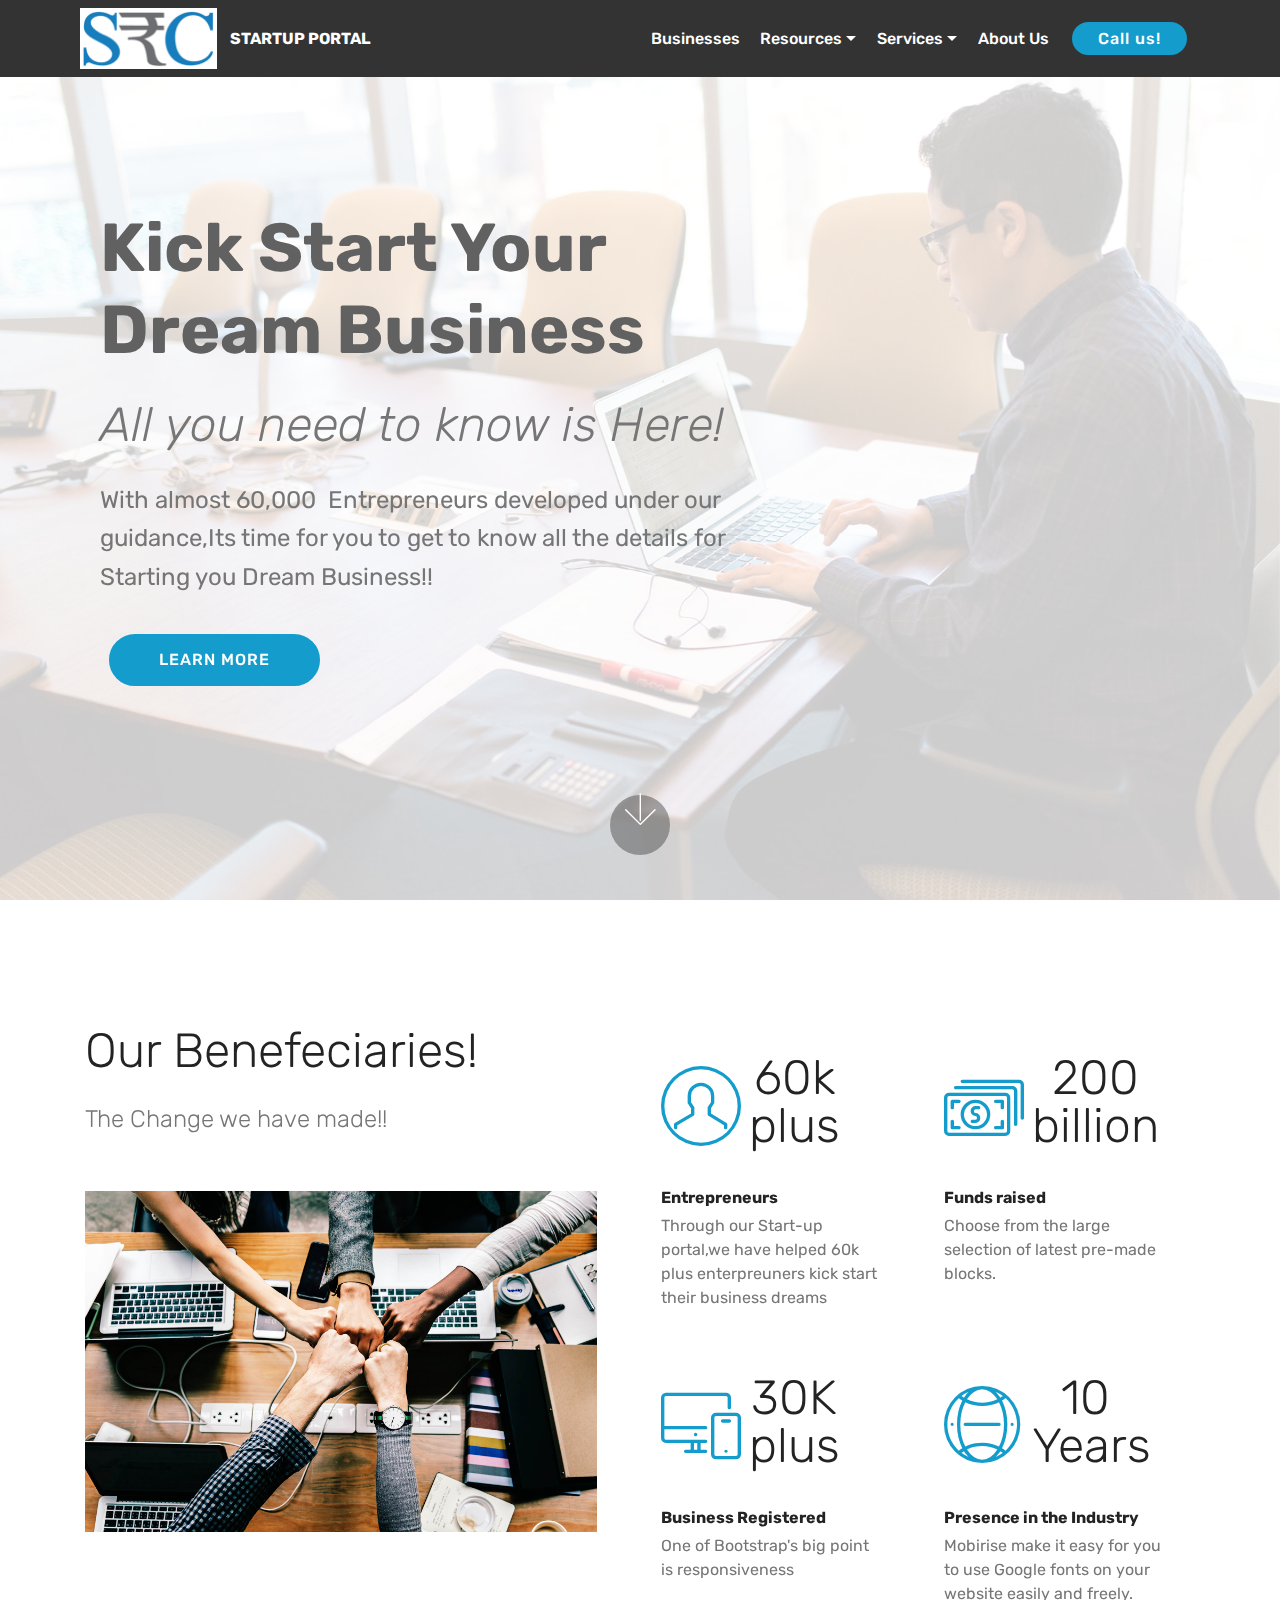
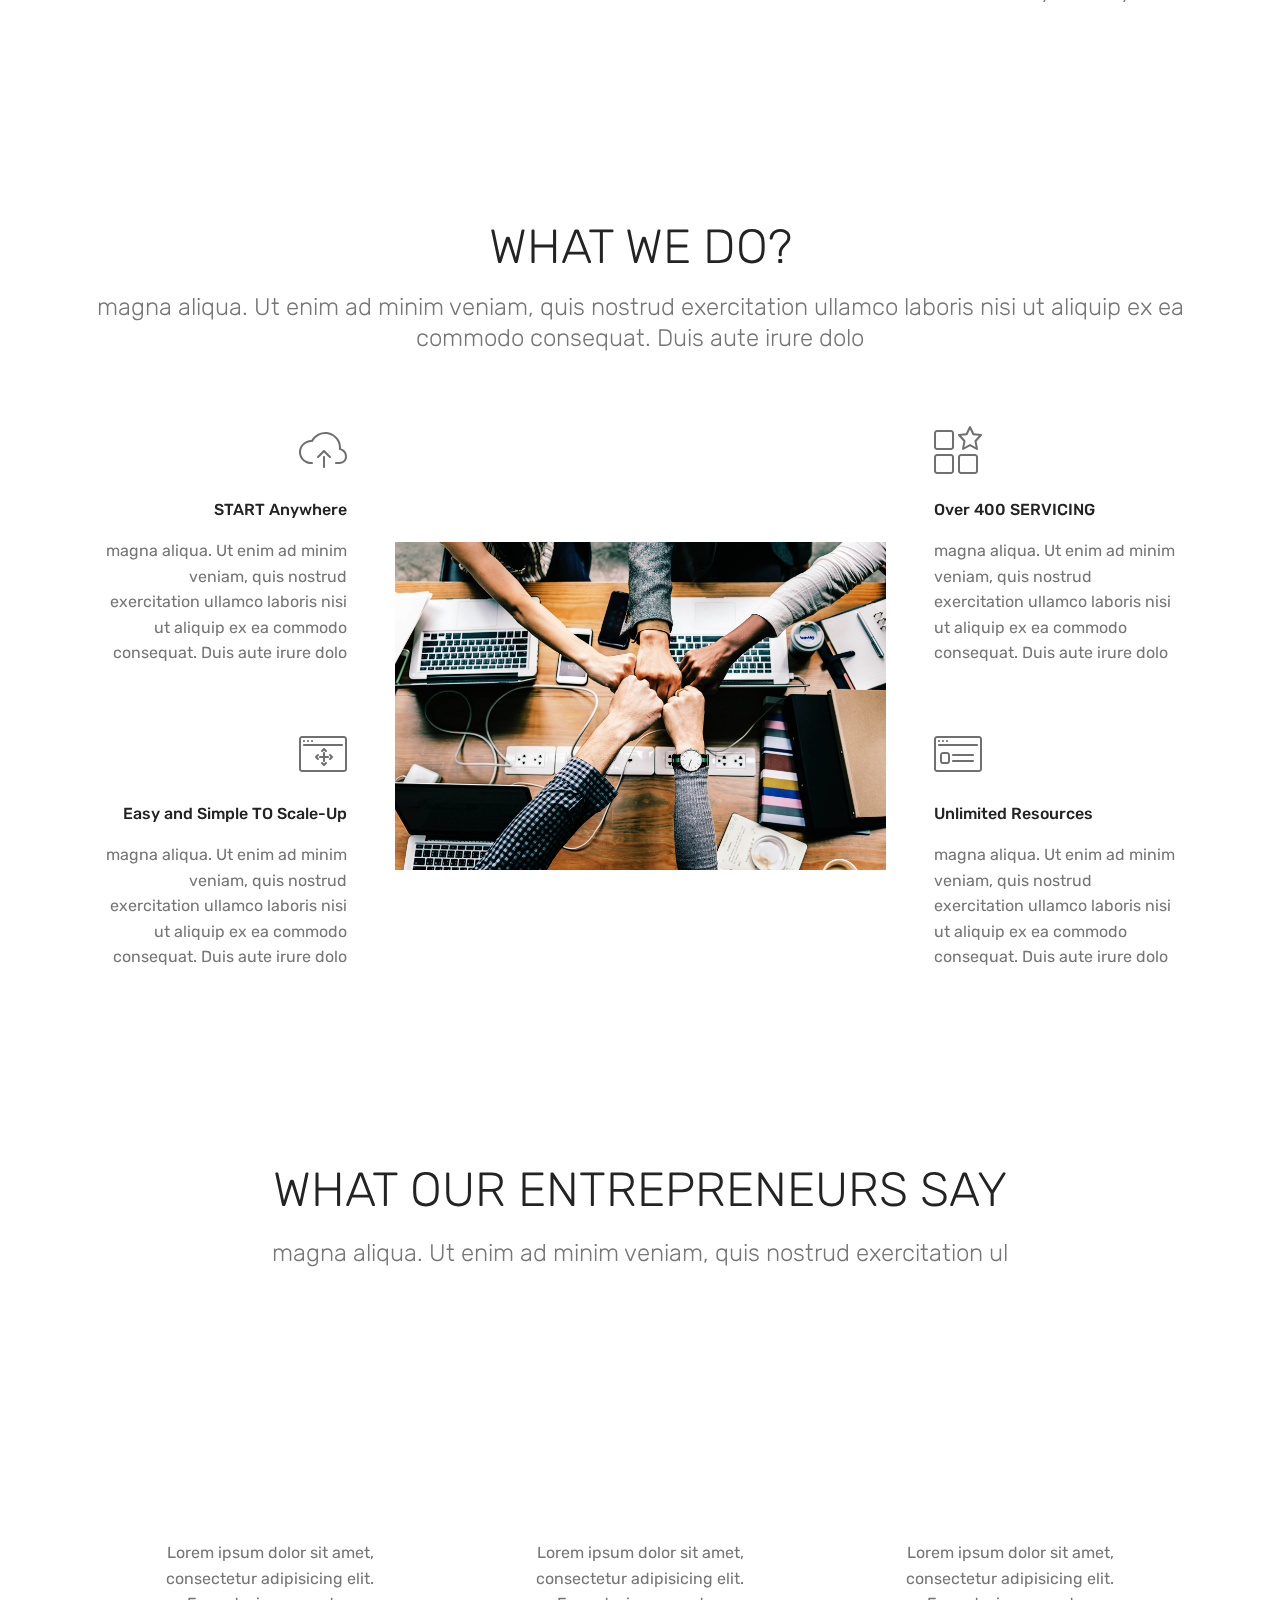
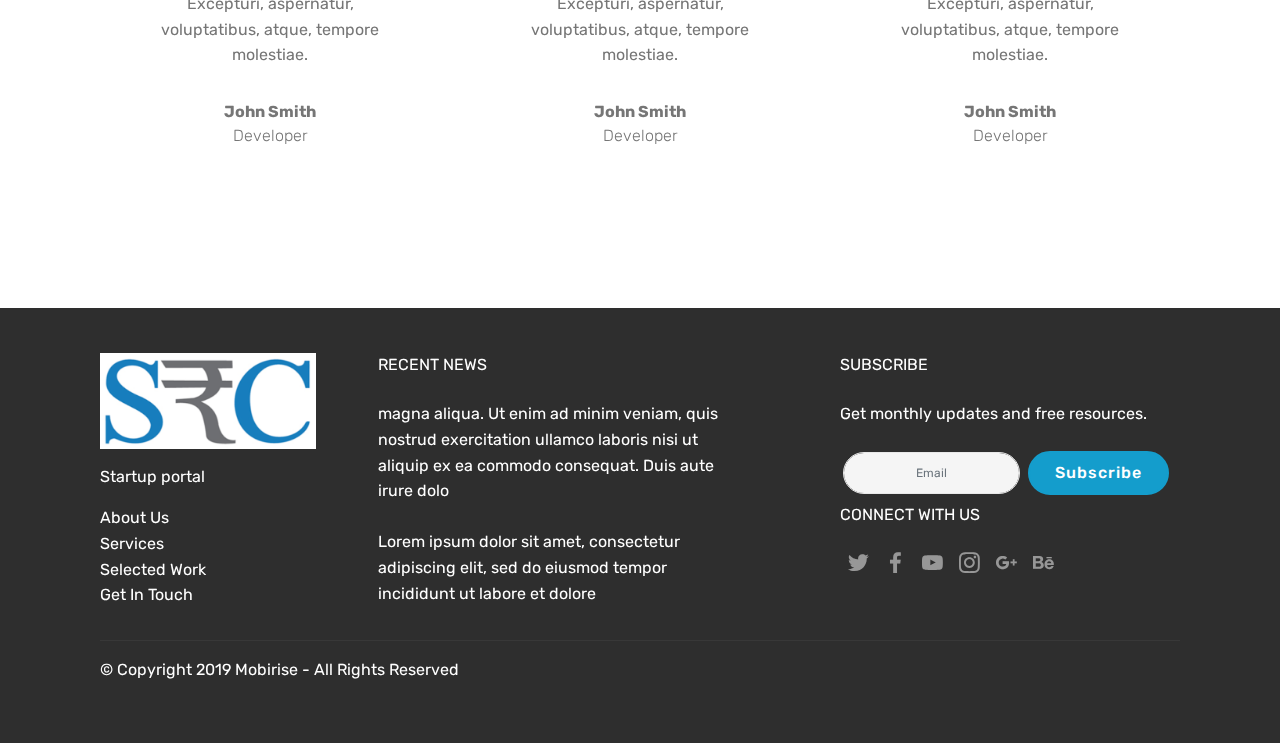
==== index.html @ c14b9048 "create github pages" ====
<!DOCTYPE html>
<html  >
<head>
  <!-- Site made with Mobirise Website Builder v4.12.1, https://mobirise.com -->
  <meta charset="UTF-8">
  <meta http-equiv="X-UA-Compatible" content="IE=edge">
  <meta name="generator" content="Mobirise v4.12.1, mobirise.com">
  <meta name="viewport" content="width=device-width, initial-scale=1, minimum-scale=1">
  <link rel="shortcut icon" href="assets/images/screenshot-2020-02-26-at-6.41.01-pm.png" type="image/x-icon">
  <meta name="description" content="">
  
  <title>Home</title>
  <link rel="stylesheet" href="assets/web/assets/mobirise-icons/mobirise-icons.css">
  <link rel="stylesheet" href="assets/bootstrap/css/bootstrap.min.css">
  <link rel="stylesheet" href="assets/bootstrap/css/bootstrap-grid.min.css">
  <link rel="stylesheet" href="assets/bootstrap/css/bootstrap-reboot.min.css">
  <link rel="stylesheet" href="assets/socicon/css/styles.css">
  <link rel="stylesheet" href="assets/dropdown/css/style.css">
  <link rel="stylesheet" href="assets/tether/tether.min.css">
  <link rel="stylesheet" href="assets/theme/css/style.css">
  <link rel="preload" as="style" href="assets/mobirise/css/mbr-additional.css"><link rel="stylesheet" href="assets/mobirise/css/mbr-additional.css" type="text/css">
  
  
  
</head>
<body>
  <section class="menu cid-rRBWOFC05B" once="menu" id="menu1-2">

    

    <nav class="navbar navbar-expand beta-menu navbar-dropdown align-items-center navbar-fixed-top navbar-toggleable-sm">
        <button class="navbar-toggler navbar-toggler-right" type="button" data-toggle="collapse" data-target="#navbarSupportedContent" aria-controls="navbarSupportedContent" aria-expanded="false" aria-label="Toggle navigation">
            <div class="hamburger">
                <span></span>
                <span></span>
                <span></span>
                <span></span>
            </div>
        </button>
        <div class="menu-logo">
            <div class="navbar-brand">
                <span class="navbar-logo">
                    <a href="https://mobirise.co">
                         <img src="assets/images/screenshot-2020-02-26-at-6.41.01-pm.png" alt="Mobirise" title="" style="height: 3.8rem;">
                    </a>
                </span>
                <span class="navbar-caption-wrap"><a class="navbar-caption text-white display-4" href="https://mobirise.co">
                        STARTUP PORTAL</a></span>
            </div>
        </div>
        <div class="collapse navbar-collapse" id="navbarSupportedContent">
            <ul class="navbar-nav nav-dropdown" data-app-modern-menu="true"><li class="nav-item">
                    <a class="nav-link link text-white display-4" href="https://mobirise.co">
                        </a>
                </li><li class="nav-item"><a class="nav-link link text-white display-4" href="https://mobirise.co">
                        </a></li><li class="nav-item"><a class="nav-link link text-white display-4" href="https://mobirise.co">Businesses</a></li><li class="nav-item dropdown"><a class="nav-link link text-white dropdown-toggle display-4" href="https://mobirise.co" aria-expanded="true" data-toggle="dropdown-submenu">Resources</a><div class="dropdown-menu"><a class="text-white dropdown-item display-4" href="https://mobirise.co" aria-expanded="true">New Item</a><a class="text-white dropdown-item display-4" href="https://mobirise.co" aria-expanded="true">New Item</a><a class="text-white dropdown-item display-4" href="https://mobirise.co" aria-expanded="true">New Item</a><a class="text-white dropdown-item display-4" href="https://mobirise.co" aria-expanded="true">New Item</a></div></li><li class="nav-item dropdown"><a class="nav-link link text-white dropdown-toggle display-4" href="https://mobirise.co" data-toggle="dropdown-submenu">
                        
                        Services
                    </a><div class="dropdown-menu"><a class="text-white dropdown-item display-4" href="https://mobirise.co">New Item</a></div></li>
                <li class="nav-item">
                    <a class="nav-link link text-white display-4" href="https://mobirise.co">
                        
                        About Us
                    </a>
                </li></ul>
            <div class="navbar-buttons mbr-section-btn"><a class="btn btn-sm btn-primary display-4" href="https://mobirise.co">Call us!</a></div>
        </div>
    </nav>
</section>

<section class="engine"><a href="https://mobirise.info/j">website templates</a></section><section class="header9 cid-rRBWFcwyQE mbr-fullscreen mbr-parallax-background" id="header9-0">

    

    <div class="mbr-overlay" style="opacity: 0.8; background-color: rgb(255, 255, 255);">
    </div>

    <div class="container">
        <div class="media-container-column mbr-white col-lg-8 col-md-10">
            <h1 class="mbr-section-title align-left mbr-bold pb-3 mbr-fonts-style display-1">Kick Start Your Dream Business</h1>
            <h3 class="mbr-section-subtitle align-left mbr-light pb-3 mbr-fonts-style display-2">
                All you need to know is Here!</h3>
            <p class="mbr-text align-left pb-3 mbr-fonts-style display-5">With almost 60,000&nbsp; Entrepreneurs developed under our guidance,Its time for you to get to know all the details for Starting you Dream Business!!</p>
            <div class="mbr-section-btn align-left"><a class="btn btn-md btn-primary display-4" href="mailto:brandhoopla@gmail.com">LEARN MORE</a></div>
        </div>
    </div>

    <div class="mbr-arrow hidden-sm-down" aria-hidden="true">
        <a href="#next">
            <i class="mbri-down mbr-iconfont"></i>
        </a>
    </div>
</section>

<section class="counters2 counters cid-rRBZY9QPaB" id="counters2-3">

    

    

    <div class="container pt-4 mt-2">
        <div class="media-container-row">
            <div class="media-block" style="width: 49%;">
                <h2 class="mbr-section-title pb-3 align-left mbr-fonts-style display-2">
                    Our Benefeciaries!</h2>
                <h3 class="mbr-section-subtitle pb-5 align-left mbr-fonts-style display-5">
                    The Change we have made!!</h3>
                <div class="mbr-figure">
                    <img src="assets/images/background6.jpg">
                </div>
            </div>
            <div class="cards-block">
                <div class="cards-container">
                    <div class="card px-3 align-left col-12 col-md-6">
                        <div class="panel-item p-3">
                            <div class="card-img pb-3">
                                <span class="mbr-iconfont pr-2 mbri-user"></span>
                                <h3 class="count py-3 mbr-fonts-style display-2">60k<br>plus</h3>
                            </div>
                            <div class="card-text">
                                <h4 class="mbr-content-title mbr-bold mbr-fonts-style display-7">
                                    Entrepreneurs</h4>
                                <p class="mbr-content-text mbr-fonts-style display-7">
                                    Through our Start-up portal,we have helped 60k plus enterpreuners kick start their business dreams</p>
                            </div>
                        </div>
                    </div>
                    <div class="card px-3 align-left col-12 col-md-6">
                        <div class="panel-item p-3">
                            <div class="card-img pb-3">
                                <span class="mbr-iconfont pr-2 mbri-cash"></span>
                                <h3 class="count py-3 mbr-fonts-style display-2">
                                    200 <br>billion</h3>
                            </div>
                            <div class="card-text">
                                <h4 class="mbr-content-title mbr-bold mbr-fonts-style display-7">
                                    Funds raised</h4>
                                <p class="mbr-content-text mbr-fonts-style display-7">
                                    Choose from the large selection of latest pre-made blocks.
                                </p>
                            </div>
                        </div>
                    </div>
                    <div class="card px-3 align-left col-12 col-md-6">
                        <div class="panel-item p-3">
                            <div class="card-img pb-3">
                                <span class="mbri-responsive mbr-iconfont pr-2"></span>
                                <h3 class="count py-3 mbr-fonts-style display-2">
                                    30K<br>plus</h3>
                            </div>
                            <div class="card-text">
                                <h4 class="mbr-content-title mbr-bold mbr-fonts-style display-7">
                                    Business Registered</h4>
                                <p class="mbr-content-text mbr-fonts-style display-7">
                                        One of Bootstrap's big point is responsiveness 
                                </p>
                            </div>
                        </div>
                    </div>
                    <div class="card px-3 align-left col-12 col-md-6">
                        <div class="panel-item p-3">
                            <div class="card-img pb-3">
                                <span class="mbri-globe-2 mbr-iconfont pr-2"></span>
                                <h3 class="count py-3 mbr-fonts-style display-2">10&nbsp;<br>Years</h3>
                            </div>
                            <div class="card-texts">
                                <h4 class="mbr-content-title mbr-bold mbr-fonts-style display-7">
                                    Presence in the Industry</h4>
                                <p class="mbr-content-text mbr-fonts-style display-7">
                                        Mobirise make it easy for you to use Google fonts on your website easily and freely.
                                </p>
                            </div>
                        </div>
                    </div>
                </div>
            </div>
        </div>
    </div>
</section>

<section class="features12 cid-rRTz8mkSNP" id="features12-7">
    
    

    

    <div class="container">
        <h2 class="mbr-section-title pb-2 mbr-fonts-style display-2">
            WHAT WE DO?</h2>
        <h3 class="mbr-section-subtitle pb-3 mbr-fonts-style display-5">magna aliqua. Ut enim ad minim veniam, quis nostrud exercitation ullamco laboris nisi ut aliquip ex ea commodo consequat. Duis aute irure dolo</h3>

        <div class="media-container-row pt-5">
            <div class="block-content align-right">
                <div class="card pl-3 pr-3 pb-5">
                    <div class="mbr-card-img-title">
                        <div class="card-img pb-3">
                             <span class="mbri-upload mbr-iconfont"></span>
                        </div>
                        <div class="mbr-crt-title">
                            <h4 class="card-title py-2 mbr-crt-title mbr-fonts-style display-7">
                                START Anywhere                     
                            </h4>
                        </div>
                    </div>                

                    <div class="card-box">
                        <p class="mbr-text mbr-section-text mbr-fonts-style display-7">
                            magna aliqua. Ut enim ad minim veniam, quis nostrud exercitation ullamco laboris nisi ut aliquip ex ea commodo consequat. Duis aute irure dolo
                        </p>
                    </div>
                </div>

                <div class="card pl-3 pr-3">
                    <div class="mbr-card-img-title">
                        <div class="card-img pb-3">
                            <span class="mbri-drag-n-drop2 mbr-iconfont"></span>
                        </div>
                        <div class="mbr-crt-title">
                            <h4 class="card-title py-2 mbr-crt-title mbr-fonts-style display-7">
                                Easy and Simple TO Scale-Up</h4>
                        </div>
                    </div>
                    <div class="card-box">
                        <p class="mbr-text mbr-section-text mbr-fonts-style display-7">
                            magna aliqua. Ut enim ad minim veniam, quis nostrud exercitation ullamco laboris nisi ut aliquip ex ea commodo consequat. Duis aute irure dolo
                        </p>
                    </div>
                </div>
            </div>

            <div class="mbr-figure m-auto" style="width: 50%;">
                <img src="assets/images/background6.jpg" alt="Mobirise" title="">
            </div>

            <div class="block-content align-left">
                <div class="card pl-3 pr-3 pb-5">
                    <div class="mbr-card-img-title">
                        <div class="card-img pb-3">
                             <span class="mbri-features mbr-iconfont"></span>
                        </div>
                        <div class="mbr-crt-title">
                            <h4 class="card-title py-2 mbr-crt-title mbr-fonts-style display-7">
                                Over 400 SERVICING</h4>
                        </div>
                    </div>                

                    <div class="card-box">
                        <p class="mbr-text mbr-section-text mbr-fonts-style display-7">
                            magna aliqua. Ut enim ad minim veniam, quis nostrud exercitation ullamco laboris nisi ut aliquip ex ea commodo consequat. Duis aute irure dolo</p>
                    </div>
                </div>

                <div class="card pl-3 pr-3">
                    <div class="mbr-card-img-title">
                        <div class="card-img pb-3">
                            <span class="mbri-sites mbr-iconfont"></span>
                        </div>
                        <div class="mbr-crt-title">
                            <h4 class="card-title py-2 mbr-crt-title mbr-fonts-style display-7">
                                Unlimited Resources</h4>
                        </div>
                    </div>
                    <div class="card-box">
                        <p class="mbr-text mbr-section-text mbr-fonts-style display-7">
                            magna aliqua. Ut enim ad minim veniam, quis nostrud exercitation ullamco laboris nisi ut aliquip ex ea commodo consequat. Duis aute irure dolo
                        </p>
                    </div>
                </div>
            </div>
        </div>
    </div>
</section>

<section class="testimonials1 cid-rRTy7r52Aj" id="testimonials1-6">

    

    
    <div class="container">
        <div class="media-container-row">
            <div class="title col-12 align-center">
                <h2 class="pb-3 mbr-fonts-style display-2">
                    WHAT OUR ENTREPRENEURS SAY
                </h2>
                <h3 class="mbr-section-subtitle mbr-light pb-3 mbr-fonts-style display-5">magna aliqua. Ut enim ad minim veniam, quis nostrud exercitation ul</h3>
            </div>
        </div>
    </div>

    <div class="container pt-3 mt-2">
        <div class="media-container-row">
            <div class="mbr-testimonial p-3 align-center col-12 col-md-6 col-lg-4">
                <div class="panel-item p-3">
                    <div class="card-block">
                        <div class="testimonial-photo">
                            <img src="assets/images/face1.jpg">
                        </div>
                        <p class="mbr-text mbr-fonts-style display-7">
                           Lorem ipsum dolor sit amet, consectetur adipisicing elit. Excepturi, aspernatur, voluptatibus, atque, tempore molestiae.
                        </p>
                    </div>
                    <div class="card-footer">
                        <div class="mbr-author-name mbr-bold mbr-fonts-style display-7">
                             John Smith
                        </div>
                        <small class="mbr-author-desc mbr-italic mbr-light mbr-fonts-style display-7">
                               Developer
                        </small>
                    </div>
                </div>
            </div>

            <div class="mbr-testimonial p-3 align-center col-12 col-md-6 col-lg-4">
                <div class="panel-item p-3">
                    <div class="card-block">
                        <div class="testimonial-photo">
                            <img src="assets/images/face2.jpg">
                        </div>
                        <p class="mbr-text mbr-fonts-style display-7">
                           Lorem ipsum dolor sit amet, consectetur adipisicing elit. Excepturi, aspernatur, voluptatibus, atque, tempore molestiae.
                        </p>
                    </div>
                    <div class="card-footer">
                        <div class="mbr-author-name mbr-bold mbr-fonts-style display-7">
                             John Smith
                        </div>
                        <small class="mbr-author-desc mbr-italic mbr-light mbr-fonts-style display-7">
                               Developer
                        </small>
                    </div>
                </div>
            </div>

            <div class="mbr-testimonial p-3 align-center col-12 col-md-6 col-lg-4">
                <div class="panel-item p-3">
                    <div class="card-block">
                        <div class="testimonial-photo">
                            <img src="assets/images/face3.jpg">
                        </div>
                        <p class="mbr-text mbr-fonts-style display-7">
                           Lorem ipsum dolor sit amet, consectetur adipisicing elit. Excepturi, aspernatur, voluptatibus, atque, tempore molestiae.
                        </p>
                    </div>
                    <div class="card-footer">
                        <div class="mbr-author-name mbr-bold mbr-fonts-style display-7">
                             John Smith
                        </div>
                        <small class="mbr-author-desc mbr-italic mbr-light mbr-fonts-style display-7">
                               Developer
                        </small>
                    </div>
                </div>
            </div>

            

            

            
        </div>
    </div>   
</section>

<section class="footer4 cid-rRTxHhWxYs" id="footer4-5">

    

    

    <div class="container">
        <div class="media-container-row content mbr-white">
            <div class="col-md-3 col-sm-4">
                <div class="mb-3 img-logo">
                    <a href="https://mobirise.co/">
                        <img src="assets/images/screenshot-2020-02-26-at-6.41.01-pm.png" alt="Mobirise" title="">
                    </a>
                </div>
                <p class="mb-3 mbr-fonts-style foot-title display-7">
                    Startup portal</p>
                <p class="mbr-text mbr-fonts-style mbr-links-column display-7">
                    <a href="#" class="text-white">About Us</a>
                    <br><a href="#" class="text-white">Services</a>
                    <br><a href="#" class="text-white">Selected Work</a>
                    <br><a href="#" class="text-white">Get In Touch</a>
                </p>
            </div>
            <div class="col-md-4 col-sm-8">
                <p class="mb-4 foot-title mbr-fonts-style display-7">
                    RECENT NEWS
                </p>
                <p class="mbr-text mbr-fonts-style foot-text display-7">
                    magna aliqua. Ut enim ad minim veniam, quis nostrud exercitation ullamco laboris nisi ut aliquip ex ea commodo consequat. Duis aute irure dolo                    <br>
                    <br>Lorem ipsum dolor sit amet, consectetur adipiscing elit, sed do eiusmod tempor incididunt ut labore et dolore&nbsp;</p>
            </div>
            <div class="col-md-4 offset-md-1 col-sm-12">
                <p class="mb-4 foot-title mbr-fonts-style display-7">
                    SUBSCRIBE
                </p>
                <p class="mbr-text mbr-fonts-style form-text display-7">
                    Get monthly updates and free resources.
                </p>
                <div class="media-container-column" data-form-type="formoid">
                    <!---Formbuilder Form--->
                    <form action="https://mobirise.com/" method="POST" class="mbr-form form-with-styler" data-form-title="Mobirise Form"><input type="hidden" name="email" data-form-email="true" value="PTmSraTpwhEchjsUlpYCKJbkJO2qRWOKZ+ITcRGae+35U/xAeUbQKU//hGTErNlumywkaRTw1W6hVI3OF+BbFrZMVOh6bYwymeoqSkS6RwBqHl8H21WddgB91vM43TOu">
                        <div class="row form-inline justify-content-center">
                            <div hidden="hidden" data-form-alert="" class="alert alert-success col-12">Thanks for filling out the form!</div>
                            <div hidden="hidden" data-form-alert-danger="" class="alert alert-danger col-12">
                                                    </div>
                        </div>
                        <div class="dragArea row form-inline justify-content-center">
                            <div class="col-auto  form-group " data-for="email">
                                <input type="email" name="email" placeholder="Email" data-form-field="Email" required="required" class="form-control input-sm input-inverse my-2 display-7" id="email-footer4-5">
                            </div>
                            <div class="col-auto  input-group-btn  m-2">
                                <button type="submit" class="btn btn-primary m-0 display-4">Subscribe</button>
                            </div>
                        </div>
                    </form><!---Formbuilder Form--->
                </div>
                <p class="mb-4 mbr-fonts-style foot-title display-7">
                    CONNECT WITH US
                </p>
                <div class="social-list pl-0 mb-0">
                        <div class="soc-item">
                            <a href="https://twitter.com/mobirise" target="_blank">
                                <span class="socicon-twitter socicon mbr-iconfont mbr-iconfont-social"></span>
                            </a>
                        </div>
                        <div class="soc-item">
                            <a href="https://www.facebook.com/pages/Mobirise/1616226671953247" target="_blank">
                                <span class="socicon-facebook socicon mbr-iconfont mbr-iconfont-social"></span>
                            </a>
                        </div>
                        <div class="soc-item">
                            <a href="https://www.youtube.com/c/mobirise" target="_blank">
                                <span class="socicon-youtube socicon mbr-iconfont mbr-iconfont-social"></span>
                            </a>
                        </div>
                        <div class="soc-item">
                            <a href="https://instagram.com/mobirise" target="_blank">
                                <span class="socicon-instagram socicon mbr-iconfont mbr-iconfont-social"></span>
                            </a>
                        </div>
                        <div class="soc-item">
                            <a href="https://plus.google.com/u/0/+Mobirise" target="_blank">
                                <span class="socicon-googleplus socicon mbr-iconfont mbr-iconfont-social"></span>
                            </a>
                        </div>
                        <div class="soc-item">
                            <a href="https://www.behance.net/Mobirise" target="_blank">
                                <span class="socicon-behance socicon mbr-iconfont mbr-iconfont-social"></span>
                            </a>
                        </div>
                </div>
            </div>
        </div>
        <div class="footer-lower">
            <div class="media-container-row">
                <div class="col-sm-12">
                    <hr>
                </div>
            </div>
            <div class="media-container-row mbr-white">
                <div class="col-sm-12 copyright">
                    <p class="mbr-text mbr-fonts-style display-7">
                        © Copyright 2019 Mobirise - All Rights Reserved
                    </p>
                </div>
            </div>
        </div>
    </div>
</section>


  <script src="assets/web/assets/jquery/jquery.min.js"></script>
  <script src="assets/popper/popper.min.js"></script>
  <script src="assets/bootstrap/js/bootstrap.min.js"></script>
  <script src="assets/smoothscroll/smooth-scroll.js"></script>
  <script src="assets/parallax/jarallax.min.js"></script>
  <script src="assets/viewportchecker/jquery.viewportchecker.js"></script>
  <script src="assets/dropdown/js/nav-dropdown.js"></script>
  <script src="assets/dropdown/js/navbar-dropdown.js"></script>
  <script src="assets/touchswipe/jquery.touch-swipe.min.js"></script>
  <script src="assets/tether/tether.min.js"></script>
  <script src="assets/theme/js/script.js"></script>
  <script src="assets/formoid/formoid.min.js"></script>
  
  
</body>
</html>
---- assets/web/assets/mobirise-icons/mobirise-icons.css ----
@font-face {
  font-family: 'MobiriseIcons';
  src:  url('mobirise-icons.eot?spat4u');
  src:  url('mobirise-icons.eot?spat4u#iefix') format('embedded-opentype'),
    url('mobirise-icons.ttf?spat4u') format('truetype'),
    url('mobirise-icons.woff?spat4u') format('woff'),
    url('mobirise-icons.svg?spat4u#MobiriseIcons') format('svg');
  font-weight: normal;
  font-style: normal;
  font-display: swap;
}

[class^="mbri-"], [class*=" mbri-"] {
  /* use !important to prevent issues with browser extensions that change fonts */
  font-family: MobiriseIcons !important;
  speak: none;
  font-style: normal;
  font-weight: normal;
  font-variant: normal;
  text-transform: none;
  line-height: 1;

  /* Better Font Rendering =========== */
  -webkit-font-smoothing: antialiased;
  -moz-osx-font-smoothing: grayscale;
}

.mbri-add-submenu:before {
  content: "\e900";
}
.mbri-alert:before {
  content: "\e901";
}
.mbri-align-center:before {
  content: "\e902";
}
.mbri-align-justify:before {
  content: "\e903";
}
.mbri-align-left:before {
  content: "\e904";
}
.mbri-align-right:before {
  content: "\e905";
}
.mbri-android:before {
  content: "\e906";
}
.mbri-apple:before {
  content: "\e907";
}
.mbri-arrow-down:before {
  content: "\e908";
}
.mbri-arrow-next:before {
  content: "\e909";
}
.mbri-arrow-prev:before {
  content: "\e90a";
}
.mbri-arrow-up:before {
  content: "\e90b";
}
.mbri-bold:before {
  content: "\e90c";
}
.mbri-bookmark:before {
  content: "\e90d";
}
.mbri-bootstrap:before {
  content: "\e90e";
}
.mbri-briefcase:before {
  content: "\e90f";
}
.mbri-browse:before {
  content: "\e910";
}
.mbri-bulleted-list:before {
  content: "\e911";
}
.mbri-calendar:before {
  content: "\e912";
}
.mbri-camera:before {
  content: "\e913";
}
.mbri-cart-add:before {
  content: "\e914";
}
.mbri-cart-full:before {
  content: "\e915";
}
.mbri-cash:before {
  content: "\e916";
}
.mbri-change-style:before {
  content: "\e917";
}
.mbri-chat:before {
  content: "\e918";
}
.mbri-clock:before {
  content: "\e919";
}
.mbri-close:before {
  content: "\e91a";
}
.mbri-cloud:before {
  content: "\e91b";
}
.mbri-code:before {
  content: "\e91c";
}
.mbri-contact-form:before {
  content: "\e91d";
}
.mbri-credit-card:before {
  content: "\e91e";
}
.mbri-cursor-click:before {
  content: "\e91f";
}
.mbri-cust-feedback:before {
  content: "\e920";
}
.mbri-database:before {
  content: "\e921";
}
.mbri-delivery:before {
  content: "\e922";
}
.mbri-desktop:before {
  content: "\e923";
}
.mbri-devices:before {
  content: "\e924";
}
.mbri-down:before {
  content: "\e925";
}
.mbri-download:before {
  content: "\e989";
}
.mbri-drag-n-drop:before {
  content: "\e927";
}
.mbri-drag-n-drop2:before {
  content: "\e928";
}
.mbri-edit:before {
  content: "\e929";
}
.mbri-edit2:before {
  content: "\e92a";
}
.mbri-error:before {
  content: "\e92b";
}
.mbri-extension:before {
  content: "\e92c";
}
.mbri-features:before {
  content: "\e92d";
}
.mbri-file:before {
  content: "\e92e";
}
.mbri-flag:before {
  content: "\e92f";
}
.mbri-folder:before {
  content: "\e930";
}
.mbri-gift:before {
  content: "\e931";
}
.mbri-github:before {
  content: "\e932";
}
.mbri-globe:before {
  content: "\e933";
}
.mbri-globe-2:before {
  content: "\e934";
}
.mbri-growing-chart:before {
  content: "\e935";
}
.mbri-hearth:before {
  content: "\e936";
}
.mbri-help:before {
  content: "\e937";
}
.mbri-home:before {
  content: "\e938";
}
.mbri-hot-cup:before {
  content: "\e939";
}
.mbri-idea:before {
  content: "\e93a";
}
.mbri-image-gallery:before {
  content: "\e93b";
}
.mbri-image-slider:before {
  content: "\e93c";
}
.mbri-info:before {
  content: "\e93d";
}
.mbri-italic:before {
  content: "\e93e";
}
.mbri-key:before {
  content: "\e93f";
}
.mbri-laptop:before {
  content: "\e940";
}
.mbri-layers:before {
  content: "\e941";
}
.mbri-left-right:before {
  content: "\e942";
}
.mbri-left:before {
  content: "\e943";
}
.mbri-letter:before {
  content: "\e944";
}
.mbri-like:before {
  content: "\e945";
}
.mbri-link:before {
  content: "\e946";
}
.mbri-lock:before {
  content: "\e947";
}
.mbri-login:before {
  content: "\e948";
}
.mbri-logout:before {
  content: "\e949";
}
.mbri-magic-stick:before {
  content: "\e94a";
}
.mbri-map-pin:before {
  content: "\e94b";
}
.mbri-menu:before {
  content: "\e94c";
}
.mbri-mobile:before {
  content: "\e94d";
}
.mbri-mobile2:before {
  content: "\e94e";
}
.mbri-mobirise:before {
  content: "\e94f";
}
.mbri-more-horizontal:before {
  content: "\e950";
}
.mbri-more-vertical:before {
  content: "\e951";
}
.mbri-music:before {
  content: "\e952";
}
.mbri-new-file:before {
  content: "\e953";
}
.mbri-numbered-list:before {
  content: "\e954";
}
.mbri-opened-folder:before {
  content: "\e955";
}
.mbri-pages:before {
  content: "\e956";
}
.mbri-paper-plane:before {
  content: "\e957";
}
.mbri-paperclip:before {
  content: "\e958";
}
.mbri-photo:before {
  content: "\e959";
}
.mbri-photos:before {
  content: "\e95a";
}
.mbri-pin:before {
  content: "\e95b";
}
.mbri-play:before {
  content: "\e95c";
}
.mbri-plus:before {
  content: "\e95d";
}
.mbri-preview:before {
  content: "\e95e";
}
.mbri-print:before {
  content: "\e95f";
}
.mbri-protect:before {
  content: "\e960";
}
.mbri-question:before {
  content: "\e961";
}
.mbri-quote-left:before {
  content: "\e962";
}
.mbri-quote-right:before {
  content: "\e963";
}
.mbri-refresh:before {
  content: "\e964";
}
.mbri-responsive:before {
  content: "\e965";
}
.mbri-right:before {
  content: "\e966";
}
.mbri-rocket:before {
  content: "\e967";
}
.mbri-sad-face:before {
  content: "\e968";
}
.mbri-sale:before {
  content: "\e969";
}
.mbri-save:before {
  content: "\e96a";
}
.mbri-search:before {
  content: "\e96b";
}
.mbri-setting:before {
  content: "\e96c";
}
.mbri-setting2:before {
  content: "\e96d";
}
.mbri-setting3:before {
  content: "\e96e";
}
.mbri-share:before {
  content: "\e96f";
}
.mbri-shopping-bag:before {
  content: "\e970";
}
.mbri-shopping-basket:before {
  content: "\e971";
}
.mbri-shopping-cart:before {
  content: "\e972";
}
.mbri-sites:before {
  content: "\e973";
}
.mbri-smile-face:before {
  content: "\e974";
}
.mbri-speed:before {
  content: "\e975";
}
.mbri-star:before {
  content: "\e976";
}
.mbri-success:before {
  content: "\e977";
}
.mbri-sun:before {
  content: "\e978";
}
.mbri-sun2:before {
  content: "\e979";
}
.mbri-tablet:before {
  content: "\e97a";
}
.mbri-tablet-vertical:before {
  content: "\e97b";
}
.mbri-target:before {
  content: "\e97c";
}
.mbri-timer:before {
  content: "\e97d";
}
.mbri-to-ftp:before {
  content: "\e97e";
}
.mbri-to-local-drive:before {
  content: "\e97f";
}
.mbri-touch-swipe:before {
  content: "\e980";
}
.mbri-touch:before {
  content: "\e981";
}
.mbri-trash:before {
  content: "\e982";
}
.mbri-underline:before {
  content: "\e983";
}
.mbri-unlink:before {
  content: "\e984";
}
.mbri-unlock:before {
  content: "\e985";
}
.mbri-up-down:before {
  content: "\e986";
}
.mbri-up:before {
  content: "\e987";
}
.mbri-update:before {
  content: "\e988";
}
.mbri-upload:before {
 content: "\e926"; 
}
.mbri-user:before {
  content: "\e98a";
}
.mbri-user2:before {
  content: "\e98b";
}
.mbri-users:before {
  content: "\e98c";
}
.mbri-video:before {
  content: "\e98d";
}
.mbri-video-play:before {
  content: "\e98e";
}
.mbri-watch:before {
  content: "\e98f";
}
.mbri-website-theme:before {
  content: "\e990";
}
.mbri-wifi:before {
  content: "\e991";
}
.mbri-windows:before {
  content: "\e992";
}
.mbri-zoom-out:before {
  content: "\e993";
}
.mbri-redo:before {
  content: "\e994";
}
.mbri-undo:before {
  content: "\e995";
}
---- assets/socicon/css/styles.css ----
@charset "UTF-8";

@font-face {
  font-family: "socicon";
  src:url("../fonts/socicon.eot");
  src:url("../fonts/socicon.eot?#iefix") format("embedded-opentype"),
    url("../fonts/socicon.woff") format("woff"),
    url("../fonts/socicon.ttf") format("truetype"),
    url("../fonts/socicon.svg#socicon") format("svg");
  font-weight: normal;
  font-style: normal;
  font-display:swap;
}

[data-icon]:before {
  font-family: "socicon" !important;
  content: attr(data-icon);
  font-style: normal !important;
  font-weight: normal !important;
  font-variant: normal !important;
  text-transform: none !important;
  speak: none;
  line-height: 1;
  -webkit-font-smoothing: antialiased;
  -moz-osx-font-smoothing: grayscale;
}

[class^="socicon-"]:before,
[class*=" socicon-"]:before {
  font-family: "socicon" !important;
  font-style: normal !important;
  font-weight: normal !important;
  font-variant: normal !important;
  text-transform: none !important;
  speak: none;
  line-height: 1;
  -webkit-font-smoothing: antialiased;
  -moz-osx-font-smoothing: grayscale;
}

.socicon-modelmayhem:before {
  content: "\e000";
}
.socicon-mixcloud:before {
  content: "\e001";
}
.socicon-drupal:before {
  content: "\e002";
}
.socicon-swarm:before {
  content: "\e003";
}
.socicon-istock:before {
  content: "\e004";
}
.socicon-yammer:before {
  content: "\e005";
}
.socicon-ello:before {
  content: "\e006";
}
.socicon-stackoverflow:before {
  content: "\e007";
}
.socicon-persona:before {
  content: "\e008";
}
.socicon-triplej:before {
  content: "\e009";
}
.socicon-houzz:before {
  content: "\e00a";
}
.socicon-rss:before {
  content: "\e00b";
}
.socicon-paypal:before {
  content: "\e00c";
}
.socicon-odnoklassniki:before {
  content: "\e00d";
}
.socicon-airbnb:before {
  content: "\e00e";
}
.socicon-periscope:before {
  content: "\e00f";
}
.socicon-outlook:before {
  content: "\e010";
}
.socicon-coderwall:before {
  content: "\e011";
}
.socicon-tripadvisor:before {
  content: "\e012";
}
.socicon-appnet:before {
  content: "\e013";
}
.socicon-goodreads:before {
  content: "\e014";
}
.socicon-tripit:before {
  content: "\e015";
}
.socicon-lanyrd:before {
  content: "\e016";
}
.socicon-slideshare:before {
  content: "\e017";
}
.socicon-buffer:before {
  content: "\e018";
}
.socicon-disqus:before {
  content: "\e019";
}
.socicon-vkontakte:before {
  content: "\e01a";
}
.socicon-whatsapp:before {
  content: "\e01b";
}
.socicon-patreon:before {
  content: "\e01c";
}
.socicon-storehouse:before {
  content: "\e01d";
}
.socicon-pocket:before {
  content: "\e01e";
}
.socicon-mail:before {
  content: "\e01f";
}
.socicon-blogger:before {
  content: "\e020";
}
.socicon-technorati:before {
  content: "\e021";
}
.socicon-reddit:before {
  content: "\e022";
}
.socicon-dribbble:before {
  content: "\e023";
}
.socicon-stumbleupon:before {
  content: "\e024";
}
.socicon-digg:before {
  content: "\e025";
}
.socicon-envato:before {
  content: "\e026";
}
.socicon-behance:before {
  content: "\e027";
}
.socicon-delicious:before {
  content: "\e028";
}
.socicon-deviantart:before {
  content: "\e029";
}
.socicon-forrst:before {
  content: "\e02a";
}
.socicon-play:before {
  content: "\e02b";
}
.socicon-zerply:before {
  content: "\e02c";
}
.socicon-wikipedia:before {
  content: "\e02d";
}
.socicon-apple:before {
  content: "\e02e";
}
.socicon-flattr:before {
  content: "\e02f";
}
.socicon-github:before {
  content: "\e030";
}
.socicon-renren:before {
  content: "\e031";
}
.socicon-friendfeed:before {
  content: "\e032";
}
.socicon-newsvine:before {
  content: "\e033";
}
.socicon-identica:before {
  content: "\e034";
}
.socicon-bebo:before {
  content: "\e035";
}
.socicon-zynga:before {
  content: "\e036";
}
.socicon-steam:before {
  content: "\e037";
}
.socicon-xbox:before {
  content: "\e038";
}
.socicon-windows:before {
  content: "\e039";
}
.socicon-qq:before {
  content: "\e03a";
}
.socicon-douban:before {
  content: "\e03b";
}
.socicon-meetup:before {
  content: "\e03c";
}
.socicon-playstation:before {
  content: "\e03d";
}
.socicon-android:before {
  content: "\e03e";
}
.socicon-snapchat:before {
  content: "\e03f";
}
.socicon-twitter:before {
  content: "\e040";
}
.socicon-facebook:before {
  content: "\e041";
}
.socicon-googleplus:before {
  content: "\e042";
}
.socicon-pinterest:before {
  content: "\e043";
}
.socicon-foursquare:before {
  content: "\e044";
}
.socicon-yahoo:before {
  content: "\e045";
}
.socicon-skype:before {
  content: "\e046";
}
.socicon-yelp:before {
  content: "\e047";
}
.socicon-feedburner:before {
  content: "\e048";
}
.socicon-linkedin:before {
  content: "\e049";
}
.socicon-viadeo:before {
  content: "\e04a";
}
.socicon-xing:before {
  content: "\e04b";
}
.socicon-myspace:before {
  content: "\e04c";
}
.socicon-soundcloud:before {
  content: "\e04d";
}
.socicon-spotify:before {
  content: "\e04e";
}
.socicon-grooveshark:before {
  content: "\e04f";
}
.socicon-lastfm:before {
  content: "\e050";
}
.socicon-youtube:before {
  content: "\e051";
}
.socicon-vimeo:before {
  content: "\e052";
}
.socicon-dailymotion:before {
  content: "\e053";
}
.socicon-vine:before {
  content: "\e054";
}
.socicon-flickr:before {
  content: "\e055";
}
.socicon-500px:before {
  content: "\e056";
}
.socicon-wordpress:before {
  content: "\e058";
}
.socicon-tumblr:before {
  content: "\e059";
}
.socicon-twitch:before {
  content: "\e05a";
}
.socicon-8tracks:before {
  content: "\e05b";
}
.socicon-amazon:before {
  content: "\e05c";
}
.socicon-icq:before {
  content: "\e05d";
}
.socicon-smugmug:before {
  content: "\e05e";
}
.socicon-ravelry:before {
  content: "\e05f";
}
.socicon-weibo:before {
  content: "\e060";
}
.socicon-baidu:before {
  content: "\e061";
}
.socicon-angellist:before {
  content: "\e062";
}
.socicon-ebay:before {
  content: "\e063";
}
.socicon-imdb:before {
  content: "\e064";
}
.socicon-stayfriends:before {
  content: "\e065";
}
.socicon-residentadvisor:before {
  content: "\e066";
}
.socicon-google:before {
  content: "\e067";
}
.socicon-yandex:before {
  content: "\e068";
}
.socicon-sharethis:before {
  content: "\e069";
}
.socicon-bandcamp:before {
  content: "\e06a";
}
.socicon-itunes:before {
  content: "\e06b";
}
.socicon-deezer:before {
  content: "\e06c";
}
.socicon-telegram:before {
  content: "\e06e";
}
.socicon-openid:before {
  content: "\e06f";
}
.socicon-amplement:before {
  content: "\e070";
}
.socicon-viber:before {
  content: "\e071";
}
.socicon-zomato:before {
  content: "\e072";
}
.socicon-draugiem:before {
  content: "\e074";
}
.socicon-endomodo:before {
  content: "\e075";
}
.socicon-filmweb:before {
  content: "\e076";
}
.socicon-stackexchange:before {
  content: "\e077";
}
.socicon-wykop:before {
  content: "\e078";
}
.socicon-teamspeak:before {
  content: "\e079";
}
.socicon-teamviewer:before {
  content: "\e07a";
}
.socicon-ventrilo:before {
  content: "\e07b";
}
.socicon-younow:before {
  content: "\e07c";
}
.socicon-raidcall:before {
  content: "\e07d";
}
.socicon-mumble:before {
  content: "\e07e";
}
.socicon-medium:before {
  content: "\e06d";
}
.socicon-bebee:before {
  content: "\e07f";
}
.socicon-hitbox:before {
  content: "\e080";
}
.socicon-reverbnation:before {
  content: "\e081";
}
.socicon-formulr:before {
  content: "\e082";
}
.socicon-instagram:before {
  content: "\e057";
}
.socicon-battlenet:before {
  content: "\e083";
}
.socicon-chrome:before {
  content: "\e084";
}
.socicon-discord:before {
  content: "\e086";
}
.socicon-issuu:before {
  content: "\e087";
}
.socicon-macos:before {
  content: "\e088";
}
.socicon-firefox:before {
  content: "\e089";
}
.socicon-opera:before {
  content: "\e08d";
}
.socicon-keybase:before {
  content: "\e090";
}
.socicon-alliance:before {
  content: "\e091";
}
.socicon-livejournal:before {
  content: "\e092";
}
.socicon-googlephotos:before {
  content: "\e093";
}
.socicon-horde:before {
  content: "\e094";
}
.socicon-etsy:before {
  content: "\e095";
}
.socicon-zapier:before {
  content: "\e096";
}
.socicon-google-scholar:before {
  content: "\e097";
}
.socicon-researchgate:before {
  content: "\e098";
}
.socicon-wechat:before {
  content: "\e099";
}
.socicon-strava:before {
  content: "\e09a";
}
.socicon-line:before {
  content: "\e09b";
}
.socicon-lyft:before {
  content: "\e09c";
}
.socicon-uber:before {
  content: "\e09d";
}
.socicon-songkick:before {
  content: "\e09e";
}
.socicon-viewbug:before {
  content: "\e09f";
}
.socicon-googlegroups:before {
  content: "\e0a0";
}
.socicon-quora:before {
  content: "\e073";
}
.socicon-diablo:before {
  content: "\e085";
}
.socicon-blizzard:before {
  content: "\e0a1";
}
.socicon-hearthstone:before {
  content: "\e08b";
}
.socicon-heroes:before {
  content: "\e08a";
}
.socicon-overwatch:before {
  content: "\e08c";
}
.socicon-warcraft:before {
  content: "\e08e";
}
.socicon-starcraft:before {
  content: "\e08f";
}
.socicon-beam:before {
  content: "\e0a2";
}
.socicon-curse:before {
  content: "\e0a3";
}
.socicon-player:before {
  content: "\e0a4";
}
.socicon-streamjar:before {
  content: "\e0a5";
}
.socicon-nintendo:before {
  content: "\e0a6";
}
.socicon-hellocoton:before {
  content: "\e0a7";
}
---- assets/dropdown/css/style.css ----
.navbar-dropdown {
  left: 0;
  padding: 0;
  position: absolute;
  right: 0;
  top: 0;
  transition: all 0.45s ease;
  z-index: 1030;
  background: #282828; }
  .navbar-dropdown .navbar-logo {
    margin-right: 0.8rem;
    transition: margin 0.3s ease-in-out;
    vertical-align: middle; }
    .navbar-dropdown .navbar-logo img {
      height: 3.125rem;
      transition: all 0.3s ease-in-out; }
    .navbar-dropdown .navbar-logo.mbr-iconfont {
      font-size: 3.125rem;
      line-height: 3.125rem; }
  .navbar-dropdown .navbar-caption {
    font-weight: 700;
    white-space: normal;
    vertical-align: -4px;
    line-height: 3.125rem !important; }
    .navbar-dropdown .navbar-caption, .navbar-dropdown .navbar-caption:hover {
      color: inherit;
      text-decoration: none; }
  .navbar-dropdown .mbr-iconfont + .navbar-caption {
    vertical-align: -1px; }
  .navbar-dropdown.navbar-fixed-top {
    position: fixed; }
  .navbar-dropdown .navbar-brand span {
    vertical-align: -4px; }
  .navbar-dropdown.bg-color.transparent {
    background: none; }
  .navbar-dropdown.navbar-short .navbar-brand {
    padding: 0.625rem 0; }
    .navbar-dropdown.navbar-short .navbar-brand span {
      vertical-align: -1px; }
  .navbar-dropdown.navbar-short .navbar-caption {
    line-height: 2.375rem !important;
    vertical-align: -2px; }
  .navbar-dropdown.navbar-short .navbar-logo {
    margin-right: 0.5rem; }
    .navbar-dropdown.navbar-short .navbar-logo img {
      height: 2.375rem; }
    .navbar-dropdown.navbar-short .navbar-logo.mbr-iconfont {
      font-size: 2.375rem;
      line-height: 2.375rem; }
  .navbar-dropdown.navbar-short .mbr-table-cell {
    height: 3.625rem; }
  .navbar-dropdown .navbar-close {
    left: 0.6875rem;
    position: fixed;
    top: 0.75rem;
    z-index: 1000; }
  .navbar-dropdown .hamburger-icon {
    content: "";
    display: inline-block;
    vertical-align: middle;
    width: 16px;
    -webkit-box-shadow: 0 -6px 0 1px #282828,0 0 0 1px #282828,0 6px 0 1px #282828;
    -moz-box-shadow: 0 -6px 0 1px #282828,0 0 0 1px #282828,0 6px 0 1px #282828;
    box-shadow: 0 -6px 0 1px #282828,0 0 0 1px #282828,0 6px 0 1px #282828; }

.dropdown-menu .dropdown-toggle[data-toggle="dropdown-submenu"]::after {
  border-bottom: 0.35em solid transparent;
  border-left: 0.35em solid;
  border-right: 0;
  border-top: 0.35em solid transparent;
  margin-left: 0.3rem; }

.dropdown-menu .dropdown-item:focus {
  outline: 0; }

.nav-dropdown {
  font-size: 0.75rem;
  font-weight: 500;
  height: auto !important; }
  .nav-dropdown .nav-btn {
    padding-left: 1rem; }
  .nav-dropdown .link {
    margin: .667em 1.667em;
    font-weight: 500;
    padding: 0;
    transition: color .2s ease-in-out; }
    .nav-dropdown .link.dropdown-toggle {
      margin-right: 2.583em; }
      .nav-dropdown .link.dropdown-toggle::after {
        margin-left: .25rem;
        border-top: 0.35em solid;
        border-right: 0.35em solid transparent;
        border-left: 0.35em solid transparent;
        border-bottom: 0; }
      .nav-dropdown .link.dropdown-toggle[aria-expanded="true"] {
        margin: 0;
        padding: 0.667em 3.263em  0.667em 1.667em; }
  .nav-dropdown .link::after,
  .nav-dropdown .dropdown-item::after {
    color: inherit; }
  .nav-dropdown .btn {
    font-size: 0.75rem;
    font-weight: 700;
    letter-spacing: 0;
    margin-bottom: 0;
    padding-left: 1.25rem;
    padding-right: 1.25rem; }
  .nav-dropdown .dropdown-menu {
    border-radius: 0;
    border: 0;
    left: 0;
    margin: 0;
    padding-bottom: 1.25rem;
    padding-top: 1.25rem;
    position: relative; }
  .nav-dropdown .dropdown-submenu {
    margin-left: 0.125rem;
    top: 0; }
  .nav-dropdown .dropdown-item {
    font-weight: 500;
    line-height: 2;
    padding: 0.3846em 4.615em 0.3846em 1.5385em;
    position: relative;
    transition: color .2s ease-in-out, background-color .2s ease-in-out; }
    .nav-dropdown .dropdown-item::after {
      margin-top: -0.3077em;
      position: absolute;
      right: 1.1538em;
      top: 50%; }
    .nav-dropdown .dropdown-item:focus, .nav-dropdown .dropdown-item:hover {
      background: none; }

@media (max-width: 767px) {
  .nav-dropdown.navbar-toggleable-sm {
    bottom: 0;
    display: none;
    left: 0;
    overflow-x: hidden;
    position: fixed;
    top: 0;
    transform: translateX(-100%);
    -ms-transform: translateX(-100%);
    -webkit-transform: translateX(-100%);
    width: 18.75rem;
    z-index: 999; } }
.nav-dropdown.navbar-toggleable-xl {
  bottom: 0;
  display: none;
  left: 0;
  overflow-x: hidden;
  position: fixed;
  top: 0;
  transform: translateX(-100%);
  -ms-transform: translateX(-100%);
  -webkit-transform: translateX(-100%);
  width: 18.75rem;
  z-index: 999; }

.nav-dropdown-sm {
  display: block !important;
  overflow-x: hidden;
  overflow: auto;
  padding-top: 3.875rem; }
  .nav-dropdown-sm::after {
    content: "";
    display: block;
    height: 3rem;
    width: 100%; }
  .nav-dropdown-sm.collapse.in ~ .navbar-close {
    display: block !important; }
  .nav-dropdown-sm.collapsing, .nav-dropdown-sm.collapse.in {
    transform: translateX(0);
    -ms-transform: translateX(0);
    -webkit-transform: translateX(0);
    transition: all 0.25s ease-out;
    -webkit-transition: all 0.25s ease-out;
    background: #282828; }
  .nav-dropdown-sm.collapsing[aria-expanded="false"] {
    transform: translateX(-100%);
    -ms-transform: translateX(-100%);
    -webkit-transform: translateX(-100%); }
  .nav-dropdown-sm .nav-item {
    display: block;
    margin-left: 0 !important;
    padding-left: 0; }
  .nav-dropdown-sm .link,
  .nav-dropdown-sm .dropdown-item {
    border-top: 1px dotted rgba(255, 255, 255, 0.1);
    font-size: 0.8125rem;
    line-height: 1.6;
    margin: 0 !important;
    padding: 0.875rem 2.4rem 0.875rem 1.5625rem !important;
    position: relative;
    white-space: normal; }
    .nav-dropdown-sm .link:focus, .nav-dropdown-sm .link:hover,
    .nav-dropdown-sm .dropdown-item:focus,
    .nav-dropdown-sm .dropdown-item:hover {
      background: rgba(0, 0, 0, 0.2) !important;
      color: #c0a375; }
  .nav-dropdown-sm .nav-btn {
    position: relative;
    padding: 1.5625rem 1.5625rem 0 1.5625rem; }
    .nav-dropdown-sm .nav-btn::before {
      border-top: 1px dotted rgba(255, 255, 255, 0.1);
      content: "";
      left: 0;
      position: absolute;
      top: 0;
      width: 100%; }
    .nav-dropdown-sm .nav-btn + .nav-btn {
      padding-top: 0.625rem; }
      .nav-dropdown-sm .nav-btn + .nav-btn::before {
        display: none; }
  .nav-dropdown-sm .btn {
    padding: 0.625rem 0; }
  .nav-dropdown-sm .dropdown-toggle[data-toggle="dropdown-submenu"]::after {
    margin-left: .25rem;
    border-top: 0.35em solid;
    border-right: 0.35em solid transparent;
    border-left: 0.35em solid transparent;
    border-bottom: 0; }
  .nav-dropdown-sm .dropdown-toggle[data-toggle="dropdown-submenu"][aria-expanded="true"]::after {
    border-top: 0;
    border-right: 0.35em solid transparent;
    border-left: 0.35em solid transparent;
    border-bottom: 0.35em solid; }
  .nav-dropdown-sm .dropdown-menu {
    margin: 0;
    padding: 0;
    position: relative;
    top: 0;
    left: 0;
    width: 100%;
    border: 0;
    float: none;
    border-radius: 0;
    background: none; }
  .nav-dropdown-sm .dropdown-submenu {
    left: 100%;
    margin-left: 0.125rem;
    margin-top: -1.25rem;
    top: 0; }

.navbar-toggleable-sm .nav-dropdown .dropdown-menu {
  position: absolute; }

.navbar-toggleable-sm .nav-dropdown .dropdown-submenu {
  left: 100%;
  margin-left: 0.125rem;
  margin-top: -1.25rem;
  top: 0; }

.navbar-toggleable-sm.opened .nav-dropdown .dropdown-menu {
  position: relative; }

.navbar-toggleable-sm.opened .nav-dropdown .dropdown-submenu {
  left: 0;
  margin-left: 00rem;
  margin-top: 0rem;
  top: 0; }

.is-builder .nav-dropdown.collapsing {
  transition: none !important; }

/*# sourceMappingURL=style.css.map */
---- assets/theme/css/style.css ----
/*!
 * Mobirise v4 theme (https://mobirise.com/)
 * Copyright 2017 Mobirise
 */
section {
  background-color: #eeeeee; }

body {
  font-style: normal;
  line-height: 1.5; }

section,
.container,
.container-fluid {
  position: relative;
  word-wrap: break-word; }

a.mbr-iconfont:hover {
  text-decoration: none; }

.article .lead p,
.article .lead ul,
.article .lead ol,
.article .lead pre,
.article .lead blockquote {
  margin-bottom: 0; }

ul,
ol,
pre,
blockquote {
  margin-bottom: 2.3125rem; }

pre {
  background: #f4f4f4;
  padding: 10px 24px;
  white-space: pre-wrap; }

.inactive {
  -webkit-user-select: none;
  -moz-user-select: none;
  -ms-user-select: none;
  user-select: none;
  pointer-events: none;
  -webkit-user-drag: none;
  user-drag: none; }

.mbr-section__comments .row {
  justify-content: center;
  -webkit-justify-content: center; }

a {
  font-style: normal;
  font-weight: 400;
  cursor: pointer; }
  a, a:hover {
    text-decoration: none; }

figure {
  margin-bottom: 0; }

body {
  color: #232323; }

h1,
h2,
h3,
h4,
h5,
h6,
.h1,
.h2,
.h3,
.h4,
.h5,
.h6,
.display-1,
.display-2,
.display-3,
.display-4 {
  line-height: 1;
  word-break: break-word;
  word-wrap: break-word; }

.mbr-section-title {
  font-style: normal;
  line-height: 1.2; }

.mbr-section-subtitle {
  line-height: 1.3; }

.mbr-text {
  font-style: normal;
  line-height: 1.6; }

b,
strong {
  font-weight: bold; }

blockquote {
  padding: 10px 0 10px 20px;
  position: relative;
  border-left: 2px solid;
  border-color: #ff3366; }

input:-webkit-autofill, input:-webkit-autofill:hover, input:-webkit-autofill:focus, input:-webkit-autofill:active {
  transition-delay: 9999s;
  transition-property: background-color, color; }

textarea[type='hidden'] {
  display: none; }

body {
  position: relative; }

section {
  background-position: 50% 50%;
  background-repeat: no-repeat;
  background-size: cover; }
  section .mbr-background-video,
  section .mbr-background-video-preview {
    position: absolute;
    bottom: 0;
    left: 0;
    right: 0;
    top: 0; }

.hidden {
  visibility: hidden; }

.mbr-z-index20 {
  z-index: 20; }

/*! Base colors */
.mbr-white {
  color: #ffffff; }

.mbr-black {
  color: #000000; }

.mbr-bg-white {
  background-color: #ffffff; }

.mbr-bg-black {
  background-color: #000000; }

/*! Text-aligns */
.align-left {
  text-align: left; }

.align-center {
  text-align: center; }

.align-right {
  text-align: right; }

@media (max-width: 767px) {
  .align-left,
  .align-center,
  .align-right,
  .mbr-section-btn,
  .mbr-section-title {
    text-align: center; } }
/*! Font-weight  */
.mbr-light {
  font-weight: 300; }

.mbr-regular {
  font-weight: 400; }

.mbr-semibold {
  font-weight: 500; }

.mbr-bold {
  font-weight: 700; }

/*! Media  */
.media-size-item {
  -webkit-flex: 1 1 auto;
  -moz-flex: 1 1 auto;
  -ms-flex: 1 1 auto;
  -o-flex: 1 1 auto;
  flex: 1 1 auto; }

.media-content {
  -webkit-flex-basis: 100%;
  flex-basis: 100%; }

.media-container-row {
  display: -ms-flexbox;
  display: -webkit-flex;
  display: flex;
  -webkit-flex-direction: row;
  -ms-flex-direction: row;
  flex-direction: row;
  -webkit-flex-wrap: wrap;
  -ms-flex-wrap: wrap;
  flex-wrap: wrap;
  -webkit-justify-content: center;
  -ms-flex-pack: center;
  justify-content: center;
  -webkit-align-content: center;
  -ms-flex-line-pack: center;
  align-content: center;
  -webkit-align-items: start;
  -ms-flex-align: start;
  align-items: start; }
  .media-container-row .media-size-item {
    width: 400px; }

.media-container-column {
  display: -ms-flexbox;
  display: -webkit-flex;
  display: flex;
  -webkit-flex-direction: column;
  -ms-flex-direction: column;
  flex-direction: column;
  -webkit-flex-wrap: wrap;
  -ms-flex-wrap: wrap;
  flex-wrap: wrap;
  -webkit-justify-content: center;
  -ms-flex-pack: center;
  justify-content: center;
  -webkit-align-content: center;
  -ms-flex-line-pack: center;
  align-content: center;
  -webkit-align-items: stretch;
  -ms-flex-align: stretch;
  align-items: stretch; }
  .media-container-column > * {
    width: 100%; }

@media (min-width: 992px) {
  .media-container-row {
    -webkit-flex-wrap: nowrap;
    -ms-flex-wrap: nowrap;
    flex-wrap: nowrap; } }
figure {
  overflow: hidden; }

figure[mbr-media-size] {
  transition: width 0.1s; }

.mbr-figure img,
.mbr-figure iframe {
  display: block;
  width: 100%; }

.card {
  background-color: transparent;
  border: none; }

.card-box {
  width: 100%; }

.card-img {
  text-align: center;
  flex-shrink: 0;
  -webkit-flex-shrink: 0; }

.media {
  max-width: 100%;
  margin: 0 auto; }

.mbr-figure {
  -ms-flex-item-align: center;
  -ms-grid-row-align: center;
  -webkit-align-self: center;
  align-self: center; }

.media-container > div {
  max-width: 100%; }

.mbr-figure img,
.card-img img {
  width: 100%; }

@media (max-width: 991px) {
  .media-size-item {
    width: auto !important; }

  .media {
    width: auto; }

  .mbr-figure {
    width: 100% !important; } }
/*! Buttons */
.btn {
  font-weight: 500;
  border-width: 2px;
  font-style: normal;
  letter-spacing: 1px;
  margin: .4rem .8rem;
  white-space: normal;
  -webkit-transition: all .3s ease-in-out;
  -moz-transition: all .3s ease-in-out;
  transition: all .3s ease-in-out;
  display: inline-flex;
  align-items: center;
  justify-content: center;
  word-break: break-word;
  -webkit-align-items: center;
  -webkit-justify-content: center;
  display: -webkit-inline-flex; }

.btn-sm {
  font-weight: 500;
  letter-spacing: 1px;
  -webkit-transition: all .3s ease-in-out;
  -moz-transition: all .3s ease-in-out;
  transition: all .3s ease-in-out; }

.btn-md {
  font-weight: 500;
  letter-spacing: 1px;
  margin: .4rem .8rem !important;
  -webkit-transition: all .3s ease-in-out;
  -moz-transition: all .3s ease-in-out;
  transition: all .3s ease-in-out; }

.btn-lg {
  font-weight: 500;
  letter-spacing: 1px;
  margin: .4rem .8rem !important;
  -webkit-transition: all .3s ease-in-out;
  -moz-transition: all .3s ease-in-out;
  transition: all .3s ease-in-out; }

.mbr-section-btn {
  margin-left: -0.25rem;
  margin-right: -0.25rem;
  font-size: 0; }

nav .mbr-section-btn {
  margin-left: 0rem;
  margin-right: 0rem; }

.btn-form {
  border-radius: 0; }
  .btn-form:hover {
    cursor: pointer; }

/*! Btn icon margin */
.btn .mbr-iconfont,
.btn.btn-sm .mbr-iconfont {
  cursor: pointer;
  margin-right: 0.5rem; }

.btn.btn-md .mbr-iconfont,
.btn.btn-md .mbr-iconfont {
  margin-right: 0.8rem; }

.mbr-regular {
  font-weight: 400; }

.mbr-semibold {
  font-weight: 500; }

.mbr-bold {
  font-weight: 700; }

[type='submit'] {
  -webkit-appearance: none; }

/*! Full-screen */
.mbr-fullscreen .mbr-overlay {
  min-height: 100vh; }

.mbr-fullscreen {
  display: flex;
  display: -webkit-flex;
  display: -moz-flex;
  display: -ms-flex;
  display: -o-flex;
  align-items: center;
  -webkit-align-items: center;
  min-height: 100vh;
  padding-top: 3rem;
  padding-bottom: 3rem; }

/*! Map */
.map {
  height: 25rem;
  position: relative; }
  .map iframe {
    width: 100%;
    height: 100%; }

.mbr-overlay {
  background-color: #000;
  bottom: 0;
  left: 0;
  opacity: .5;
  position: absolute;
  right: 0;
  top: 0;
  z-index: 0;
  pointer-events: none; }

/* Form */
blockquote {
  font-style: italic;
  padding: 10px 0 10px 20px;
  font-size: 1.09rem;
  position: relative;
  border-width: 3px; }

.form-control {
  background-color: #f5f5f5;
  box-shadow: none;
  color: #565656;
  line-height: 1.43;
  min-height: 3.5em;
  padding: 1.07em .5em; }
  .form-control, .form-control:focus {
    border: 1px solid #e8e8e8; }
  .form-active .form-control:invalid {
    border-color: red; }

.form-control-label {
  position: relative;
  cursor: pointer;
  margin-bottom: .357em;
  padding: 0; }

.alert {
  color: #ffffff;
  border-radius: 0;
  border: 0;
  font-size: .875rem;
  line-height: 1.5;
  margin-bottom: 1.875rem;
  padding: 1.25rem;
  position: relative; }
  .alert.alert-form::after {
    background-color: inherit;
    bottom: -7px;
    content: "";
    display: block;
    height: 14px;
    left: 50%;
    margin-left: -7px;
    position: absolute;
    transform: rotate(45deg);
    width: 14px;
    -webkit-transform: rotate(45deg); }

.form-asterisk {
  font-family: initial;
  position: absolute;
  top: -2px;
  font-weight: normal; }

/*! Scroll to top arrow */
#scrollToTop a i:before {
  content: '';
  position: absolute;
  height: 40%;
  top: 25%;
  background: #fff;
  width: 2px;
  left: calc(50% - 1px); }
#scrollToTop a i:after {
  content: '';
  position: absolute;
  display: block;
  border-top: 2px solid #fff;
  border-right: 2px solid #fff;
  width: 40%;
  height: 40%;
  left: 30%;
  bottom: 30%;
  transform: rotate(135deg);
  -webkit-transform: rotate(135deg); }

.mbr-arrow-up {
  bottom: 25px;
  right: 90px;
  position: fixed;
  text-align: right;
  z-index: 5000;
  color: #ffffff;
  font-size: 32px;
  transform: rotate(180deg);
  -webkit-transform: rotate(180deg); }

.mbr-arrow-up a {
  background: rgba(0, 0, 0, 0.2);
  border-radius: 3px;
  color: #fff;
  display: inline-block;
  height: 60px;
  width: 60px;
  outline-style: none !important;
  position: relative;
  text-decoration: none;
  transition: all 0.3s ease-in-out;
  cursor: pointer;
  text-align: center; }
  .mbr-arrow-up a:hover {
    background-color: rgba(0, 0, 0, 0.4); }
  .mbr-arrow-up a i {
    line-height: 60px; }

.mbr-arrow-up-icon {
  display: block;
  color: #fff; }

.mbr-arrow-up-icon::before {
  content: '\203a';
  display: inline-block;
  font-family: serif;
  font-size: 32px;
  line-height: 1;
  font-style: normal;
  position: relative;
  top: 6px;
  left: -4px;
  -webkit-transform: rotate(-90deg);
  transform: rotate(-90deg); }

/*! Arrow Down */
.mbr-arrow {
  position: absolute;
  bottom: 45px;
  left: 50%;
  width: 60px;
  height: 60px;
  cursor: pointer;
  background-color: rgba(80, 80, 80, 0.5);
  border-radius: 50%;
  -webkit-transform: translateX(-50%);
  transform: translateX(-50%); }
  .mbr-arrow > a {
    display: inline-block;
    text-decoration: none;
    outline-style: none;
    -webkit-animation: arrowdown 1.7s ease-in-out infinite;
    animation: arrowdown 1.7s ease-in-out infinite; }
    .mbr-arrow > a > i {
      position: absolute;
      top: -2px;
      left: 15px;
      font-size: 2rem; }

@keyframes arrowdown {
  0% {
    transform: translateY(0px);
    -webkit-transform: translateY(0px); }
  50% {
    transform: translateY(-5px);
    -webkit-transform: translateY(-5px); }
  100% {
    transform: translateY(0px);
    -webkit-transform: translateY(0px); } }
@-webkit-keyframes arrowdown {
  0% {
    transform: translateY(0px);
    -webkit-transform: translateY(0px); }
  50% {
    transform: translateY(-5px);
    -webkit-transform: translateY(-5px); }
  100% {
    transform: translateY(0px);
    -webkit-transform: translateY(0px); } }
@media (max-width: 500px) {
  .mbr-arrow-up {
    left: 50%;
    right: auto;
    transform: translateX(-50%) rotate(180deg);
    -webkit-transform: translateX(-50%) rotate(180deg); } }
/*Gradients animation*/
@keyframes gradient-animation {
  from {
    background-position: 0% 100%;
    animation-timing-function: ease-in-out; }
  to {
    background-position: 100% 0%;
    animation-timing-function: ease-in-out; } }
@-webkit-keyframes gradient-animation {
  from {
    background-position: 0% 100%;
    animation-timing-function: ease-in-out; }
  to {
    background-position: 100% 0%;
    animation-timing-function: ease-in-out; } }
.bg-gradient {
  background-size: 200% 200%;
  animation: gradient-animation 5s infinite alternate;
  -webkit-animation: gradient-animation 5s infinite alternate; }

.menu .navbar-brand {
  display: -webkit-flex; }
  .menu .navbar-brand span {
    display: flex;
    display: -webkit-flex; }
  .menu .navbar-brand .navbar-caption-wrap {
    display: -webkit-flex; }
  .menu .navbar-brand .navbar-logo img {
    display: -webkit-flex; }
@media (min-width: 768px) and (max-width: 1023px) {
  .menu .navbar-toggleable-sm .navbar-nav {
    display: -webkit-box;
    display: -webkit-flex;
    display: -ms-flexbox; } }
@media (max-width: 1023px) {
  .menu .navbar-collapse {
    max-height: 93.5vh; }
    .menu .navbar-collapse.show {
      overflow: auto; } }
@media (min-width: 1024px) {
  .menu .navbar-nav.nav-dropdown {
    display: -webkit-flex; }
  .menu .navbar-toggleable-sm .navbar-collapse {
    display: -webkit-flex !important; }
  .menu .collapsed .navbar-collapse {
    max-height: 93.5vh; }
    .menu .collapsed .navbar-collapse.show {
      overflow: auto; } }
@media (max-width: 767px) {
  .menu .navbar-collapse {
    max-height: 80vh; } }

/* Others*/
.note-check a[data-value=Rubik] {
  font-style: normal; }

.mbr-arrow a {
  color: #ffffff; }

@media (max-width: 767px) {
  .mbr-arrow {
    display: none; } }
.navbar {
  display: -webkit-flex;
  -webkit-flex-wrap: wrap;
  -webkit-align-items: center;
  -webkit-justify-content: space-between; }

.navbar-collapse {
  -webkit-flex-basis: 100%;
  -webkit-flex-grow: 1;
  -webkit-align-items: center; }

.nav-dropdown .link {
  padding: 0.667em 1.667em !important;
  margin: 0 !important; }

.nav {
  display: -webkit-flex;
  -webkit-flex-wrap: wrap; }

.row {
  display: -webkit-flex;
  -webkit-flex-wrap: wrap; }

.justify-content-center {
  -webkit-justify-content: center; }

.form-inline {
  display: -webkit-flex;
  -webkit-flex-flow: row wrap;
  -webkit-align-items: center; }

.card-wrapper {
  -webkit-flex: 1; }

.carousel-control {
  z-index: 10;
  display: -webkit-flex;
  -webkit-align-items: center;
  -webkit-justify-content: center; }

.carousel-controls {
  display: -webkit-flex; }

.media {
  display: -webkit-flex; }

.form-group:focus {
  outline: none; }

.jq-selectbox__select {
  padding: 1.07em 0.5em;
  position: absolute;
  top: 0;
  left: 0;
  width: 100%; }

.jq-selectbox__dropdown {
  position: absolute;
  top: 100% !important;
  left: 0 !important;
  width: 100% !important; }

.jq-selectbox__trigger-arrow {
  transform: translateY(-50%); }

.jq-selectbox li {
  padding: 1.07em 0.5em; }

input[type='range'] {
  padding-left: 0 !important;
  padding-right: 0 !important; }

.modal-dialog,
.modal-content {
  height: 100%; }

.modal-dialog .carousel-inner {
  height: calc(100vh - 1.75rem); }
  @media (max-width: 575px) {
    .modal-dialog .carousel-inner {
      height: calc(100vh - 1rem); } }

.carousel-item {
  text-align: center; }

.carousel-item img {
  margin: auto; }

.navbar-toggler {
  -webkit-align-self: flex-start;
  -ms-flex-item-align: start;
  align-self: flex-start;
  padding: 0.25rem 0.75rem;
  font-size: 1.25rem;
  line-height: 1;
  background: transparent;
  border: 1px solid transparent;
  -webkit-border-radius: 0.25rem;
  border-radius: 0.25rem; }

.navbar-toggler:focus,
.navbar-toggler:hover {
  text-decoration: none; }

.navbar-toggler-icon {
  display: inline-block;
  width: 1.5em;
  height: 1.5em;
  vertical-align: middle;
  content: '';
  background: no-repeat center center;
  -webkit-background-size: 100% 100%;
  -o-background-size: 100% 100%;
  background-size: 100% 100%; }

.navbar-toggler-left {
  position: absolute;
  left: 1rem; }

.navbar-toggler-right {
  position: absolute;
  right: 1rem; }

@media (max-width: 575px) {
  .navbar-toggleable .navbar-nav .dropdown-menu {
    position: static;
    float: none; }

  .navbar-toggleable > .container {
    padding-right: 0;
    padding-left: 0; } }
@media (min-width: 576px) {
  .navbar-toggleable {
    -webkit-box-orient: horizontal;
    -webkit-box-direction: normal;
    -webkit-flex-direction: row;
    -ms-flex-direction: row;
    flex-direction: row;
    -webkit-flex-wrap: nowrap;
    -ms-flex-wrap: nowrap;
    flex-wrap: nowrap;
    -webkit-box-align: center;
    -webkit-align-items: center;
    -ms-flex-align: center;
    align-items: center; }

  .navbar-toggleable .navbar-nav {
    -webkit-box-orient: horizontal;
    -webkit-box-direction: normal;
    -webkit-flex-direction: row;
    -ms-flex-direction: row;
    flex-direction: row; }

  .navbar-toggleable .navbar-nav .nav-link {
    padding-right: 0.5rem;
    padding-left: 0.5rem; }

  .navbar-toggleable > .container {
    display: -webkit-box;
    display: -webkit-flex;
    display: -ms-flexbox;
    display: flex;
    -webkit-flex-wrap: nowrap;
    -ms-flex-wrap: nowrap;
    flex-wrap: nowrap;
    -webkit-box-align: center;
    -webkit-align-items: center;
    -ms-flex-align: center;
    align-items: center; }

  .navbar-toggleable .navbar-collapse {
    display: -webkit-box !important;
    display: -webkit-flex !important;
    display: -ms-flexbox !important;
    display: flex !important;
    width: 100%; }

  .navbar-toggleable .navbar-toggler {
    display: none; } }
@media (max-width: 767px) {
  .navbar-toggleable-sm .navbar-nav .dropdown-menu {
    position: static;
    float: none; }

  .navbar-toggleable-sm > .container {
    padding-right: 0;
    padding-left: 0; } }
@media (min-width: 768px) {
  .navbar-toggleable-sm {
    -webkit-box-orient: horizontal;
    -webkit-box-direction: normal;
    -webkit-flex-direction: row;
    -ms-flex-direction: row;
    flex-direction: row;
    -webkit-flex-wrap: nowrap;
    -ms-flex-wrap: nowrap;
    flex-wrap: nowrap;
    -webkit-box-align: center;
    -webkit-align-items: center;
    -ms-flex-align: center;
    align-items: center; }

  .navbar-toggleable-sm .navbar-nav {
    -webkit-box-orient: horizontal;
    -webkit-box-direction: normal;
    -webkit-flex-direction: row;
    -ms-flex-direction: row;
    flex-direction: row; }

  .navbar-toggleable-sm .navbar-nav .nav-link {
    padding-right: 0.5rem;
    padding-left: 0.5rem; }

  .navbar-toggleable-sm > .container {
    display: -webkit-box;
    display: -webkit-flex;
    display: -ms-flexbox;
    display: flex;
    -webkit-flex-wrap: nowrap;
    -ms-flex-wrap: nowrap;
    flex-wrap: nowrap;
    -webkit-box-align: center;
    -webkit-align-items: center;
    -ms-flex-align: center;
    align-items: center; }

  .navbar-toggleable-sm .navbar-collapse {
    display: none;
    width: 100%; }

  .navbar-toggleable-sm .navbar-toggler {
    display: none; } }
@media (max-width: 1023px) {
  .navbar-toggleable-md .navbar-nav .dropdown-menu {
    position: static;
    float: none; }

  .navbar-toggleable-md > .container {
    padding-right: 0;
    padding-left: 0; } }
@media (min-width: 1024px) {
  .navbar-toggleable-md {
    -webkit-box-orient: horizontal;
    -webkit-box-direction: normal;
    -webkit-flex-direction: row;
    -ms-flex-direction: row;
    flex-direction: row;
    -webkit-flex-wrap: nowrap;
    -ms-flex-wrap: nowrap;
    flex-wrap: nowrap;
    -webkit-box-align: center;
    -webkit-align-items: center;
    -ms-flex-align: center;
    align-items: center; }

  .navbar-toggleable-md .navbar-nav {
    -webkit-box-orient: horizontal;
    -webkit-box-direction: normal;
    -webkit-flex-direction: row;
    -ms-flex-direction: row;
    flex-direction: row; }

  .navbar-toggleable-md .navbar-nav .nav-link {
    padding-right: 0.5rem;
    padding-left: 0.5rem; }

  .navbar-toggleable-md > .container {
    display: -webkit-box;
    display: -webkit-flex;
    display: -ms-flexbox;
    display: flex;
    -webkit-flex-wrap: nowrap;
    -ms-flex-wrap: nowrap;
    flex-wrap: nowrap;
    -webkit-box-align: center;
    -webkit-align-items: center;
    -ms-flex-align: center;
    align-items: center; }

  .navbar-toggleable-md .navbar-collapse {
    display: -webkit-box !important;
    display: -webkit-flex !important;
    display: -ms-flexbox !important;
    display: flex !important;
    width: 100%; }

  .navbar-toggleable-md .navbar-toggler {
    display: none; } }
@media (max-width: 1199px) {
  .navbar-toggleable-lg .navbar-nav .dropdown-menu {
    position: static;
    float: none; }

  .navbar-toggleable-lg > .container {
    padding-right: 0;
    padding-left: 0; } }
@media (min-width: 1200px) {
  .navbar-toggleable-lg {
    -webkit-box-orient: horizontal;
    -webkit-box-direction: normal;
    -webkit-flex-direction: row;
    -ms-flex-direction: row;
    flex-direction: row;
    -webkit-flex-wrap: nowrap;
    -ms-flex-wrap: nowrap;
    flex-wrap: nowrap;
    -webkit-box-align: center;
    -webkit-align-items: center;
    -ms-flex-align: center;
    align-items: center; }

  .navbar-toggleable-lg .navbar-nav {
    -webkit-box-orient: horizontal;
    -webkit-box-direction: normal;
    -webkit-flex-direction: row;
    -ms-flex-direction: row;
    flex-direction: row; }

  .navbar-toggleable-lg .navbar-nav .nav-link {
    padding-right: 0.5rem;
    padding-left: 0.5rem; }

  .navbar-toggleable-lg > .container {
    display: -webkit-box;
    display: -webkit-flex;
    display: -ms-flexbox;
    display: flex;
    -webkit-flex-wrap: nowrap;
    -ms-flex-wrap: nowrap;
    flex-wrap: nowrap;
    -webkit-box-align: center;
    -webkit-align-items: center;
    -ms-flex-align: center;
    align-items: center; }

  .navbar-toggleable-lg .navbar-collapse {
    display: -webkit-box !important;
    display: -webkit-flex !important;
    display: -ms-flexbox !important;
    display: flex !important;
    width: 100%; }

  .navbar-toggleable-lg .navbar-toggler {
    display: none; } }
.navbar-toggleable-xl {
  -webkit-box-orient: horizontal;
  -webkit-box-direction: normal;
  -webkit-flex-direction: row;
  -ms-flex-direction: row;
  flex-direction: row;
  -webkit-flex-wrap: nowrap;
  -ms-flex-wrap: nowrap;
  flex-wrap: nowrap;
  -webkit-box-align: center;
  -webkit-align-items: center;
  -ms-flex-align: center;
  align-items: center; }

.navbar-toggleable-xl .navbar-nav .dropdown-menu {
  position: static;
  float: none; }

.navbar-toggleable-xl > .container {
  padding-right: 0;
  padding-left: 0; }

.navbar-toggleable-xl .navbar-nav {
  -webkit-box-orient: horizontal;
  -webkit-box-direction: normal;
  -webkit-flex-direction: row;
  -ms-flex-direction: row;
  flex-direction: row; }

.navbar-toggleable-xl .navbar-nav .nav-link {
  padding-right: 0.5rem;
  padding-left: 0.5rem; }

.navbar-toggleable-xl > .container {
  display: -webkit-box;
  display: -webkit-flex;
  display: -ms-flexbox;
  display: flex;
  -webkit-flex-wrap: nowrap;
  -ms-flex-wrap: nowrap;
  flex-wrap: nowrap;
  -webkit-box-align: center;
  -webkit-align-items: center;
  -ms-flex-align: center;
  align-items: center; }

.navbar-toggleable-xl .navbar-collapse {
  display: -webkit-box !important;
  display: -webkit-flex !important;
  display: -ms-flexbox !important;
  display: flex !important;
  width: 100%; }

.navbar-toggleable-xl .navbar-toggler {
  display: none; }

.card-img {
  width: auto; }

.menu .navbar.collapsed:not(.beta-menu) {
  flex-direction: column;
  -webkit-flex-direction: column; }

.carousel-item.active,
.carousel-item-next,
.carousel-item-prev {
  display: -webkit-box;
  display: -webkit-flex;
  display: -ms-flexbox;
  display: flex; }

.note-air-layout .dropup .dropdown-menu,
.note-air-layout .navbar-fixed-bottom .dropdown .dropdown-menu {
  bottom: initial !important; }

html,
body {
  height: auto;
  min-height: 100vh; }

.dropup .dropdown-toggle::after {
  display: none; }

/*# sourceMappingURL=style.css.map */
.engine {
	position: absolute;
	text-indent: -2400px;
	text-align: center;
	padding: 0;
	top: 0;
	left: -2400px;
}
---- assets/mobirise/css/mbr-additional.css ----
@import url(https://fonts.googleapis.com/css?family=Rubik:300,300i,400,400i,500,500i,700,700i,900,900i&display=swap);





body {
  font-family: Rubik;
}
.display-1 {
  font-family: 'Rubik', sans-serif;
  font-size: 4.25rem;
  font-display: swap;
}
.display-1 > .mbr-iconfont {
  font-size: 6.8rem;
}
.display-2 {
  font-family: 'Rubik', sans-serif;
  font-size: 3rem;
  font-display: swap;
}
.display-2 > .mbr-iconfont {
  font-size: 4.8rem;
}
.display-4 {
  font-family: 'Rubik', sans-serif;
  font-size: 1rem;
  font-display: swap;
}
.display-4 > .mbr-iconfont {
  font-size: 1.6rem;
}
.display-5 {
  font-family: 'Rubik', sans-serif;
  font-size: 1.5rem;
  font-display: swap;
}
.display-5 > .mbr-iconfont {
  font-size: 2.4rem;
}
.display-7 {
  font-family: 'Rubik', sans-serif;
  font-size: 1rem;
  font-display: swap;
}
.display-7 > .mbr-iconfont {
  font-size: 1.6rem;
}
/* ---- Fluid typography for mobile devices ---- */
/* 1.4 - font scale ratio ( bootstrap == 1.42857 ) */
/* 100vw - current viewport width */
/* (48 - 20)  48 == 48rem == 768px, 20 == 20rem == 320px(minimal supported viewport) */
/* 0.65 - min scale variable, may vary */
@media (max-width: 768px) {
  .display-1 {
    font-size: 3.4rem;
    font-size: calc( 2.1374999999999997rem + (4.25 - 2.1374999999999997) * ((100vw - 20rem) / (48 - 20)));
    line-height: calc( 1.4 * (2.1374999999999997rem + (4.25 - 2.1374999999999997) * ((100vw - 20rem) / (48 - 20))));
  }
  .display-2 {
    font-size: 2.4rem;
    font-size: calc( 1.7rem + (3 - 1.7) * ((100vw - 20rem) / (48 - 20)));
    line-height: calc( 1.4 * (1.7rem + (3 - 1.7) * ((100vw - 20rem) / (48 - 20))));
  }
  .display-4 {
    font-size: 0.8rem;
    font-size: calc( 1rem + (1 - 1) * ((100vw - 20rem) / (48 - 20)));
    line-height: calc( 1.4 * (1rem + (1 - 1) * ((100vw - 20rem) / (48 - 20))));
  }
  .display-5 {
    font-size: 1.2rem;
    font-size: calc( 1.175rem + (1.5 - 1.175) * ((100vw - 20rem) / (48 - 20)));
    line-height: calc( 1.4 * (1.175rem + (1.5 - 1.175) * ((100vw - 20rem) / (48 - 20))));
  }
}
/* Buttons */
.btn {
  padding: 1rem 3rem;
  border-radius: 3px;
}
.btn-sm {
  padding: 0.6rem 1.5rem;
  border-radius: 3px;
}
.btn-md {
  padding: 1rem 3rem;
  border-radius: 3px;
}
.btn-lg {
  padding: 1.2rem 3.2rem;
  border-radius: 3px;
}
.bg-primary {
  background-color: #149dcc !important;
}
.bg-success {
  background-color: #f7ed4a !important;
}
.bg-info {
  background-color: #82786e !important;
}
.bg-warning {
  background-color: #879a9f !important;
}
.bg-danger {
  background-color: #b1a374 !important;
}
.btn-primary,
.btn-primary:active {
  background-color: #149dcc !important;
  border-color: #149dcc !important;
  color: #ffffff !important;
}
.btn-primary:hover,
.btn-primary:focus,
.btn-primary.focus,
.btn-primary.active {
  color: #ffffff !important;
  background-color: #0d6786 !important;
  border-color: #0d6786 !important;
}
.btn-primary.disabled,
.btn-primary:disabled {
  color: #ffffff !important;
  background-color: #0d6786 !important;
  border-color: #0d6786 !important;
}
.btn-secondary,
.btn-secondary:active {
  background-color: #ff3366 !important;
  border-color: #ff3366 !important;
  color: #ffffff !important;
}
.btn-secondary:hover,
.btn-secondary:focus,
.btn-secondary.focus,
.btn-secondary.active {
  color: #ffffff !important;
  background-color: #e50039 !important;
  border-color: #e50039 !important;
}
.btn-secondary.disabled,
.btn-secondary:disabled {
  color: #ffffff !important;
  background-color: #e50039 !important;
  border-color: #e50039 !important;
}
.btn-info,
.btn-info:active {
  background-color: #82786e !important;
  border-color: #82786e !important;
  color: #ffffff !important;
}
.btn-info:hover,
.btn-info:focus,
.btn-info.focus,
.btn-info.active {
  color: #ffffff !important;
  background-color: #59524b !important;
  border-color: #59524b !important;
}
.btn-info.disabled,
.btn-info:disabled {
  color: #ffffff !important;
  background-color: #59524b !important;
  border-color: #59524b !important;
}
.btn-success,
.btn-success:active {
  background-color: #f7ed4a !important;
  border-color: #f7ed4a !important;
  color: #3f3c03 !important;
}
.btn-success:hover,
.btn-success:focus,
.btn-success.focus,
.btn-success.active {
  color: #3f3c03 !important;
  background-color: #eadd0a !important;
  border-color: #eadd0a !important;
}
.btn-success.disabled,
.btn-success:disabled {
  color: #3f3c03 !important;
  background-color: #eadd0a !important;
  border-color: #eadd0a !important;
}
.btn-warning,
.btn-warning:active {
  background-color: #879a9f !important;
  border-color: #879a9f !important;
  color: #ffffff !important;
}
.btn-warning:hover,
.btn-warning:focus,
.btn-warning.focus,
.btn-warning.active {
  color: #ffffff !important;
  background-color: #617479 !important;
  border-color: #617479 !important;
}
.btn-warning.disabled,
.btn-warning:disabled {
  color: #ffffff !important;
  background-color: #617479 !important;
  border-color: #617479 !important;
}
.btn-danger,
.btn-danger:active {
  background-color: #b1a374 !important;
  border-color: #b1a374 !important;
  color: #ffffff !important;
}
.btn-danger:hover,
.btn-danger:focus,
.btn-danger.focus,
.btn-danger.active {
  color: #ffffff !important;
  background-color: #8b7d4e !important;
  border-color: #8b7d4e !important;
}
.btn-danger.disabled,
.btn-danger:disabled {
  color: #ffffff !important;
  background-color: #8b7d4e !important;
  border-color: #8b7d4e !important;
}
.btn-white {
  color: #333333 !important;
}
.btn-white,
.btn-white:active {
  background-color: #ffffff !important;
  border-color: #ffffff !important;
  color: #808080 !important;
}
.btn-white:hover,
.btn-white:focus,
.btn-white.focus,
.btn-white.active {
  color: #808080 !important;
  background-color: #d9d9d9 !important;
  border-color: #d9d9d9 !important;
}
.btn-white.disabled,
.btn-white:disabled {
  color: #808080 !important;
  background-color: #d9d9d9 !important;
  border-color: #d9d9d9 !important;
}
.btn-black,
.btn-black:active {
  background-color: #333333 !important;
  border-color: #333333 !important;
  color: #ffffff !important;
}
.btn-black:hover,
.btn-black:focus,
.btn-black.focus,
.btn-black.active {
  color: #ffffff !important;
  background-color: #0d0d0d !important;
  border-color: #0d0d0d !important;
}
.btn-black.disabled,
.btn-black:disabled {
  color: #ffffff !important;
  background-color: #0d0d0d !important;
  border-color: #0d0d0d !important;
}
.btn-primary-outline,
.btn-primary-outline:active {
  background: none;
  border-color: #0b566f;
  color: #0b566f;
}
.btn-primary-outline:hover,
.btn-primary-outline:focus,
.btn-primary-outline.focus,
.btn-primary-outline.active {
  color: #ffffff;
  background-color: #149dcc;
  border-color: #149dcc;
}
.btn-primary-outline.disabled,
.btn-primary-outline:disabled {
  color: #ffffff !important;
  background-color: #149dcc !important;
  border-color: #149dcc !important;
}
.btn-secondary-outline,
.btn-secondary-outline:active {
  background: none;
  border-color: #cc0033;
  color: #cc0033;
}
.btn-secondary-outline:hover,
.btn-secondary-outline:focus,
.btn-secondary-outline.focus,
.btn-secondary-outline.active {
  color: #ffffff;
  background-color: #ff3366;
  border-color: #ff3366;
}
.btn-secondary-outline.disabled,
.btn-secondary-outline:disabled {
  color: #ffffff !important;
  background-color: #ff3366 !important;
  border-color: #ff3366 !important;
}
.btn-info-outline,
.btn-info-outline:active {
  background: none;
  border-color: #4b453f;
  color: #4b453f;
}
.btn-info-outline:hover,
.btn-info-outline:focus,
.btn-info-outline.focus,
.btn-info-outline.active {
  color: #ffffff;
  background-color: #82786e;
  border-color: #82786e;
}
.btn-info-outline.disabled,
.btn-info-outline:disabled {
  color: #ffffff !important;
  background-color: #82786e !important;
  border-color: #82786e !important;
}
.btn-success-outline,
.btn-success-outline:active {
  background: none;
  border-color: #d2c609;
  color: #d2c609;
}
.btn-success-outline:hover,
.btn-success-outline:focus,
.btn-success-outline.focus,
.btn-success-outline.active {
  color: #3f3c03;
  background-color: #f7ed4a;
  border-color: #f7ed4a;
}
.btn-success-outline.disabled,
.btn-success-outline:disabled {
  color: #3f3c03 !important;
  background-color: #f7ed4a !important;
  border-color: #f7ed4a !important;
}
.btn-warning-outline,
.btn-warning-outline:active {
  background: none;
  border-color: #55666b;
  color: #55666b;
}
.btn-warning-outline:hover,
.btn-warning-outline:focus,
.btn-warning-outline.focus,
.btn-warning-outline.active {
  color: #ffffff;
  background-color: #879a9f;
  border-color: #879a9f;
}
.btn-warning-outline.disabled,
.btn-warning-outline:disabled {
  color: #ffffff !important;
  background-color: #879a9f !important;
  border-color: #879a9f !important;
}
.btn-danger-outline,
.btn-danger-outline:active {
  background: none;
  border-color: #7a6e45;
  color: #7a6e45;
}
.btn-danger-outline:hover,
.btn-danger-outline:focus,
.btn-danger-outline.focus,
.btn-danger-outline.active {
  color: #ffffff;
  background-color: #b1a374;
  border-color: #b1a374;
}
.btn-danger-outline.disabled,
.btn-danger-outline:disabled {
  color: #ffffff !important;
  background-color: #b1a374 !important;
  border-color: #b1a374 !important;
}
.btn-black-outline,
.btn-black-outline:active {
  background: none;
  border-color: #000000;
  color: #000000;
}
.btn-black-outline:hover,
.btn-black-outline:focus,
.btn-black-outline.focus,
.btn-black-outline.active {
  color: #ffffff;
  background-color: #333333;
  border-color: #333333;
}
.btn-black-outline.disabled,
.btn-black-outline:disabled {
  color: #ffffff !important;
  background-color: #333333 !important;
  border-color: #333333 !important;
}
.btn-white-outline,
.btn-white-outline:active,
.btn-white-outline.active {
  background: none;
  border-color: #ffffff;
  color: #ffffff;
}
.btn-white-outline:hover,
.btn-white-outline:focus,
.btn-white-outline.focus {
  color: #333333;
  background-color: #ffffff;
  border-color: #ffffff;
}
.text-primary {
  color: #149dcc !important;
}
.text-secondary {
  color: #ff3366 !important;
}
.text-success {
  color: #f7ed4a !important;
}
.text-info {
  color: #82786e !important;
}
.text-warning {
  color: #879a9f !important;
}
.text-danger {
  color: #b1a374 !important;
}
.text-white {
  color: #ffffff !important;
}
.text-black {
  color: #000000 !important;
}
a.text-primary:hover,
a.text-primary:focus {
  color: #0b566f !important;
}
a.text-secondary:hover,
a.text-secondary:focus {
  color: #cc0033 !important;
}
a.text-success:hover,
a.text-success:focus {
  color: #d2c609 !important;
}
a.text-info:hover,
a.text-info:focus {
  color: #4b453f !important;
}
a.text-warning:hover,
a.text-warning:focus {
  color: #55666b !important;
}
a.text-danger:hover,
a.text-danger:focus {
  color: #7a6e45 !important;
}
a.text-white:hover,
a.text-white:focus {
  color: #b3b3b3 !important;
}
a.text-black:hover,
a.text-black:focus {
  color: #4d4d4d !important;
}
.alert-success {
  background-color: #70c770;
}
.alert-info {
  background-color: #82786e;
}
.alert-warning {
  background-color: #879a9f;
}
.alert-danger {
  background-color: #b1a374;
}
.mbr-section-btn a.btn:not(.btn-form) {
  border-radius: 100px;
}
.mbr-section-btn a.btn:not(.btn-form):hover,
.mbr-section-btn a.btn:not(.btn-form):focus {
  box-shadow: none !important;
}
.mbr-section-btn a.btn:not(.btn-form):hover,
.mbr-section-btn a.btn:not(.btn-form):focus {
  box-shadow: 0 10px 40px 0 rgba(0, 0, 0, 0.2) !important;
  -webkit-box-shadow: 0 10px 40px 0 rgba(0, 0, 0, 0.2) !important;
}
.mbr-gallery-filter li a {
  border-radius: 100px !important;
}
.mbr-gallery-filter li.active .btn {
  background-color: #149dcc;
  border-color: #149dcc;
  color: #ffffff;
}
.mbr-gallery-filter li.active .btn:focus {
  box-shadow: none;
}
.nav-tabs .nav-link {
  border-radius: 100px !important;
}
a,
a:hover {
  color: #149dcc;
}
.mbr-plan-header.bg-primary .mbr-plan-subtitle,
.mbr-plan-header.bg-primary .mbr-plan-price-desc {
  color: #b4e6f8;
}
.mbr-plan-header.bg-success .mbr-plan-subtitle,
.mbr-plan-header.bg-success .mbr-plan-price-desc {
  color: #ffffff;
}
.mbr-plan-header.bg-info .mbr-plan-subtitle,
.mbr-plan-header.bg-info .mbr-plan-price-desc {
  color: #beb8b2;
}
.mbr-plan-header.bg-warning .mbr-plan-subtitle,
.mbr-plan-header.bg-warning .mbr-plan-price-desc {
  color: #ced6d8;
}
.mbr-plan-header.bg-danger .mbr-plan-subtitle,
.mbr-plan-header.bg-danger .mbr-plan-price-desc {
  color: #dfd9c6;
}
/* Scroll to top button*/
.scrollToTop_wraper {
  display: none;
}
.form-control {
  font-family: 'Rubik', sans-serif;
  font-size: 1rem;
  font-display: swap;
}
.form-control > .mbr-iconfont {
  font-size: 1.6rem;
}
blockquote {
  border-color: #149dcc;
}
/* Forms */
.mbr-form .btn {
  margin: .4rem 0;
}
.mbr-form .input-group-btn a.btn {
  border-radius: 100px !important;
}
.mbr-form .input-group-btn a.btn:hover {
  box-shadow: 0 10px 40px 0 rgba(0, 0, 0, 0.2);
}
.mbr-form .input-group-btn button[type="submit"] {
  border-radius: 100px !important;
  padding: 1rem 3rem;
}
.mbr-form .input-group-btn button[type="submit"]:hover {
  box-shadow: 0 10px 40px 0 rgba(0, 0, 0, 0.2);
}
.form2 .form-control {
  border-top-left-radius: 100px;
  border-bottom-left-radius: 100px;
}
.form2 .input-group-btn a.btn {
  border-top-left-radius: 0 !important;
  border-bottom-left-radius: 0 !important;
}
.form2 .input-group-btn button[type="submit"] {
  border-top-left-radius: 0 !important;
  border-bottom-left-radius: 0 !important;
}
.form3 input[type="email"] {
  border-radius: 100px !important;
}
@media (max-width: 349px) {
  .form2 input[type="email"] {
    border-radius: 100px !important;
  }
  .form2 .input-group-btn a.btn {
    border-radius: 100px !important;
  }
  .form2 .input-group-btn button[type="submit"] {
    border-radius: 100px !important;
  }
}
@media (max-width: 767px) {
  .btn {
    font-size: .75rem !important;
  }
  .btn .mbr-iconfont {
    font-size: 1rem !important;
  }
}
/* Footer */
.mbr-footer-content li::before,
.mbr-footer .mbr-contacts li::before {
  background: #149dcc;
}
.mbr-footer-content li a:hover,
.mbr-footer .mbr-contacts li a:hover {
  color: #149dcc;
}
.footer3 input[type="email"],
.footer4 input[type="email"] {
  border-radius: 100px !important;
}
.footer3 .input-group-btn a.btn,
.footer4 .input-group-btn a.btn {
  border-radius: 100px !important;
}
.footer3 .input-group-btn button[type="submit"],
.footer4 .input-group-btn button[type="submit"] {
  border-radius: 100px !important;
}
/* Headers*/
.header13 .form-inline input[type="email"],
.header14 .form-inline input[type="email"] {
  border-radius: 100px;
}
.header13 .form-inline input[type="text"],
.header14 .form-inline input[type="text"] {
  border-radius: 100px;
}
.header13 .form-inline input[type="tel"],
.header14 .form-inline input[type="tel"] {
  border-radius: 100px;
}
.header13 .form-inline a.btn,
.header14 .form-inline a.btn {
  border-radius: 100px;
}
.header13 .form-inline button,
.header14 .form-inline button {
  border-radius: 100px !important;
}
@media screen and (-ms-high-contrast: active), (-ms-high-contrast: none) {
  .card-wrapper {
    flex: auto !important;
  }
}
.jq-selectbox li:hover,
.jq-selectbox li.selected {
  background-color: #149dcc;
  color: #ffffff;
}
.jq-selectbox .jq-selectbox__trigger-arrow,
.jq-number__spin.minus:after,
.jq-number__spin.plus:after {
  transition: 0.4s;
  border-top-color: currentColor;
  border-bottom-color: currentColor;
}
.jq-selectbox:hover .jq-selectbox__trigger-arrow,
.jq-number__spin.minus:hover:after,
.jq-number__spin.plus:hover:after {
  border-top-color: #149dcc;
  border-bottom-color: #149dcc;
}
.xdsoft_datetimepicker .xdsoft_calendar td.xdsoft_default,
.xdsoft_datetimepicker .xdsoft_calendar td.xdsoft_current,
.xdsoft_datetimepicker .xdsoft_timepicker .xdsoft_time_box > div > div.xdsoft_current {
  color: #ffffff !important;
  background-color: #149dcc !important;
  box-shadow: none !important;
}
.xdsoft_datetimepicker .xdsoft_calendar td:hover,
.xdsoft_datetimepicker .xdsoft_timepicker .xdsoft_time_box > div > div:hover {
  color: #ffffff !important;
  background: #ff3366 !important;
  box-shadow: none !important;
}
.lazy-bg {
  background-image: none !important;
}
.lazy-placeholder:not(section),
.lazy-none {
  display: block;
  position: relative;
  padding-bottom: 56.25%;
}
iframe.lazy-placeholder,
.lazy-placeholder:after {
  content: '';
  position: absolute;
  width: 100px;
  height: 100px;
  background: transparent no-repeat center;
  background-size: contain;
  top: 50%;
  left: 50%;
  transform: translateX(-50%) translateY(-50%);
  background-image: url("data:image/svg+xml;charset=UTF-8,%3csvg width='32' height='32' viewBox='0 0 64 64' xmlns='http://www.w3.org/2000/svg' stroke='%23149dcc' %3e%3cg fill='none' fill-rule='evenodd'%3e%3cg transform='translate(16 16)' stroke-width='2'%3e%3ccircle stroke-opacity='.5' cx='16' cy='16' r='16'/%3e%3cpath d='M32 16c0-9.94-8.06-16-16-16'%3e%3canimateTransform attributeName='transform' type='rotate' from='0 16 16' to='360 16 16' dur='1s' repeatCount='indefinite'/%3e%3c/path%3e%3c/g%3e%3c/g%3e%3c/svg%3e");
}
section.lazy-placeholder:after {
  opacity: 0.3;
}
.cid-rRBWFcwyQE {
  background-image: url("../../../assets/images/background3.jpg");
}
.cid-rRBWFcwyQE h1 {
  color: #616161;
}
.cid-rRBWFcwyQE h2,
.cid-rRBWFcwyQE h3,
.cid-rRBWFcwyQE p {
  color: #767676;
}
.cid-rRBWFcwyQE .mbr-section-subtitle {
  font-style: italic;
}
.cid-rRBZY9QPaB {
  padding-top: 90px;
  padding-bottom: 90px;
  background-color: #ffffff;
}
.cid-rRBZY9QPaB .mbr-section-subtitle {
  color: #767676;
  font-weight: 300;
}
.cid-rRBZY9QPaB .mbr-content-text {
  color: #767676;
}
.cid-rRBZY9QPaB .card {
  word-wrap: break-word;
  flex-shrink: 0;
  -webkit-flex-shrink: 0;
}
.cid-rRBZY9QPaB .mbr-iconfont {
  font-size: 80px;
  color: #149dcc;
}
.cid-rRBZY9QPaB .cards-container {
  display: flex;
  -webkit-flex-direction: row;
  flex-direction: row;
  -webkit-flex-wrap: wrap;
  flex-wrap: wrap;
  -webkit-justify-content: center;
  justify-content: center;
  word-break: break-word;
}
.cid-rRBZY9QPaB .media-block {
  flex-shrink: 0;
  -webkit-flex-shrink: 0;
}
@media (min-width: 992px) {
  .cid-rRBZY9QPaB .media-block {
    padding-right: 2rem;
  }
}
.cid-rRBZY9QPaB .cards-block {
  flex-basis: 100%;
  -webkit-flex-basis: 100%;
}
.cid-rRBZY9QPaB .card-img {
  display: flex;
  -webkit-align-items: center;
  align-items: center;
  -webkit-flex-wrap: wrap;
  flex-wrap: wrap;
}
@media (max-width: 991px) {
  .cid-rRBZY9QPaB .media-block {
    flex-basis: 100%;
    -webkit-flex-basis: 100%;
    padding-left: 0;
    padding-bottom: 2rem;
  }
}
.cid-rRTz8mkSNP {
  padding-top: 90px;
  padding-bottom: 90px;
  background-color: #ffffff;
}
.cid-rRTz8mkSNP h2 {
  text-align: center;
}
.cid-rRTz8mkSNP h3 {
  text-align: center;
  font-weight: 300;
}
.cid-rRTz8mkSNP p {
  color: #767676;
}
.cid-rRTz8mkSNP img {
  object-fit: cover;
}
.cid-rRTz8mkSNP .block-content {
  display: -webkit-flex;
  flex-direction: column;
  -webkit-flex-direction: column;
  flex-basis: 100%;
  -webkit-flex-basis: 100%;
}
.cid-rRTz8mkSNP .mbr-figure {
  align-self: flex-start;
  -webkit-align-self: flex-start;
  flex-shrink: 0;
  -webkit-flex-shrink: 0;
}
.cid-rRTz8mkSNP .media-container-row {
  word-wrap: break-word;
  word-break: break-word;
}
.cid-rRTz8mkSNP .mbr-section-subtitle {
  color: #767676;
}
.cid-rRTz8mkSNP .card-title {
  font-weight: 500;
}
.cid-rRTz8mkSNP .card-img {
  text-align: inherit;
}
.cid-rRTz8mkSNP .card-img span {
  font-size: 48px;
  color: #707070;
}
@media (min-width: 992px) {
  .cid-rRTz8mkSNP .mbr-figure {
    padding-right: 2rem;
    padding-left: 2rem;
    height: 100%;
  }
}
@media (max-width: 991px) {
  .cid-rRTz8mkSNP .mbr-figure {
    padding-bottom: 2rem;
    padding-top: 1rem;
  }
}
@media (max-width: 991px) and (min-width: 768px) {
  .cid-rRTz8mkSNP .block-content {
    flex-direction: row;
    -webkit-flex-direction: row;
    text-align: center;
  }
  .cid-rRTz8mkSNP .block-content .card {
    flex-basis: 100%;
    -webkit-flex-basis: 100%;
  }
  .cid-rRTz8mkSNP .card:nth-child(1) {
    padding-bottom: 0!important;
  }
}
.cid-rRTy7r52Aj {
  padding-top: 90px;
  padding-bottom: 90px;
  background-color: #ffffff;
}
.cid-rRTy7r52Aj .mbr-section-subtitle {
  color: #767676;
}
.cid-rRTy7r52Aj .media-container-row {
  -webkit-flex-wrap: wrap;
  -ms-flex-wrap: wrap;
  flex-wrap: wrap;
}
.cid-rRTy7r52Aj .mbr-text {
  color: #767676;
}
.cid-rRTy7r52Aj .mbr-author-desc {
  display: block;
  color: #767676;
}
.cid-rRTy7r52Aj .mbr-author-name {
  color: #767676;
}
.cid-rRTy7r52Aj .mbr-testimonial .panel-item {
  background-color: #ffffff;
}
.cid-rRTy7r52Aj .mbr-testimonial .card-block {
  -webkit-flex-grow: 0;
  flex-grow: 0;
  padding: 2.4rem 2.4rem 0 2.4rem;
}
.cid-rRTy7r52Aj .mbr-testimonial .card-block .testimonial-photo {
  display: inline-block;
  width: 120px;
  height: 120px;
  margin-bottom: 1.6rem;
  overflow: hidden;
  border-radius: 50%;
}
.cid-rRTy7r52Aj .mbr-testimonial .card-block .testimonial-photo img {
  width: 100%;
  min-width: 100%;
  min-height: 100%;
}
.cid-rRTy7r52Aj .mbr-testimonial .card-footer {
  padding-bottom: 2.4rem;
  border-top: 0;
  padding-top: 1rem;
  word-wrap: break-word;
  word-break: break-word;
  background: none;
}
@media (max-width: 300px) {
  .cid-rRTy7r52Aj .testimonial-photo {
    width: 100% !important;
    height: auto !important;
  }
}
.cid-rRBWOFC05B .navbar {
  padding: .5rem 0;
  background: #333333;
  transition: none;
  min-height: 77px;
}
.cid-rRBWOFC05B .navbar-dropdown.bg-color.transparent.opened {
  background: #333333;
}
.cid-rRBWOFC05B a {
  font-style: normal;
}
.cid-rRBWOFC05B .nav-item span {
  padding-right: 0.4em;
  line-height: 0.5em;
  vertical-align: text-bottom;
  position: relative;
  text-decoration: none;
}
.cid-rRBWOFC05B .nav-item a {
  display: -webkit-flex;
  align-items: center;
  justify-content: center;
  padding: 0.7rem 0 !important;
  margin: 0rem .65rem !important;
  -webkit-align-items: center;
  -webkit-justify-content: center;
}
.cid-rRBWOFC05B .nav-item:focus,
.cid-rRBWOFC05B .nav-link:focus {
  outline: none;
}
.cid-rRBWOFC05B .btn {
  padding: 0.4rem 1.5rem;
  display: -webkit-inline-flex;
  align-items: center;
  -webkit-align-items: center;
}
.cid-rRBWOFC05B .btn .mbr-iconfont {
  font-size: 1.6rem;
}
.cid-rRBWOFC05B .menu-logo {
  margin-right: auto;
}
.cid-rRBWOFC05B .menu-logo .navbar-brand {
  display: flex;
  margin-left: 5rem;
  padding: 0;
  transition: padding .2s;
  min-height: 3.8rem;
  -webkit-align-items: center;
  align-items: center;
}
.cid-rRBWOFC05B .menu-logo .navbar-brand .navbar-caption-wrap {
  display: flex;
  -webkit-align-items: center;
  align-items: center;
  word-break: break-word;
  min-width: 7rem;
  margin: .3rem 0;
}
.cid-rRBWOFC05B .menu-logo .navbar-brand .navbar-caption-wrap .navbar-caption {
  line-height: 1.2rem !important;
  padding-right: 2rem;
}
.cid-rRBWOFC05B .menu-logo .navbar-brand .navbar-logo {
  font-size: 4rem;
  transition: font-size 0.25s;
}
.cid-rRBWOFC05B .menu-logo .navbar-brand .navbar-logo img {
  display: flex;
}
.cid-rRBWOFC05B .menu-logo .navbar-brand .navbar-logo .mbr-iconfont {
  transition: font-size 0.25s;
}
.cid-rRBWOFC05B .menu-logo .navbar-brand .navbar-logo a {
  display: inline-flex;
}
.cid-rRBWOFC05B .navbar-toggleable-sm .navbar-collapse {
  justify-content: flex-end;
  -webkit-justify-content: flex-end;
  padding-right: 5rem;
  width: auto;
}
.cid-rRBWOFC05B .navbar-toggleable-sm .navbar-collapse .navbar-nav {
  flex-wrap: wrap;
  -webkit-flex-wrap: wrap;
  padding-left: 0;
}
.cid-rRBWOFC05B .navbar-toggleable-sm .navbar-collapse .navbar-nav .nav-item {
  -webkit-align-self: center;
  align-self: center;
}
.cid-rRBWOFC05B .navbar-toggleable-sm .navbar-collapse .navbar-buttons {
  padding-left: 0;
  padding-bottom: 0;
}
.cid-rRBWOFC05B .dropdown .dropdown-menu {
  background: #333333;
  visibility: hidden;
  position: absolute;
  min-width: 5rem;
  padding-top: 1.4rem;
  padding-bottom: 1.4rem;
  text-align: left;
}
.cid-rRBWOFC05B .dropdown .dropdown-menu .dropdown-item {
  width: auto;
  padding: 0.235em 1.5385em 0.235em 1.5385em !important;
}
.cid-rRBWOFC05B .dropdown .dropdown-menu .dropdown-item::after {
  right: 0.5rem;
}
.cid-rRBWOFC05B .dropdown .dropdown-menu .dropdown-submenu {
  margin: 0;
}
.cid-rRBWOFC05B .dropdown.open > .dropdown-menu {
  visibility: visible;
}
.cid-rRBWOFC05B .navbar-toggleable-sm.opened:after {
  position: absolute;
  width: 100vw;
  height: 100vh;
  content: '';
  background-color: rgba(0, 0, 0, 0.1);
  left: 0;
  bottom: 0;
  transform: translateY(100%);
  -webkit-transform: translateY(100%);
  z-index: 1000;
}
.cid-rRBWOFC05B .navbar.navbar-short {
  min-height: 60px;
  transition: all .2s;
}
.cid-rRBWOFC05B .navbar.navbar-short .navbar-toggler-right {
  top: 20px;
}
.cid-rRBWOFC05B .navbar.navbar-short .navbar-logo a {
  font-size: 2.5rem !important;
  line-height: 2.5rem;
  transition: font-size 0.25s;
}
.cid-rRBWOFC05B .navbar.navbar-short .navbar-logo a .mbr-iconfont {
  font-size: 2.5rem !important;
}
.cid-rRBWOFC05B .navbar.navbar-short .navbar-logo a img {
  height: 3rem !important;
}
.cid-rRBWOFC05B .navbar.navbar-short .navbar-brand {
  min-height: 3rem;
}
.cid-rRBWOFC05B button.navbar-toggler {
  width: 31px;
  height: 18px;
  cursor: pointer;
  transition: all .2s;
  top: 1.5rem;
  right: 1rem;
}
.cid-rRBWOFC05B button.navbar-toggler:focus {
  outline: none;
}
.cid-rRBWOFC05B button.navbar-toggler .hamburger span {
  position: absolute;
  right: 0;
  width: 30px;
  height: 2px;
  border-right: 5px;
  background-color: #ffffff;
}
.cid-rRBWOFC05B button.navbar-toggler .hamburger span:nth-child(1) {
  top: 0;
  transition: all .2s;
}
.cid-rRBWOFC05B button.navbar-toggler .hamburger span:nth-child(2) {
  top: 8px;
  transition: all .15s;
}
.cid-rRBWOFC05B button.navbar-toggler .hamburger span:nth-child(3) {
  top: 8px;
  transition: all .15s;
}
.cid-rRBWOFC05B button.navbar-toggler .hamburger span:nth-child(4) {
  top: 16px;
  transition: all .2s;
}
.cid-rRBWOFC05B nav.opened .hamburger span:nth-child(1) {
  top: 8px;
  width: 0;
  opacity: 0;
  right: 50%;
  transition: all .2s;
}
.cid-rRBWOFC05B nav.opened .hamburger span:nth-child(2) {
  -webkit-transform: rotate(45deg);
  transform: rotate(45deg);
  transition: all .25s;
}
.cid-rRBWOFC05B nav.opened .hamburger span:nth-child(3) {
  -webkit-transform: rotate(-45deg);
  transform: rotate(-45deg);
  transition: all .25s;
}
.cid-rRBWOFC05B nav.opened .hamburger span:nth-child(4) {
  top: 8px;
  width: 0;
  opacity: 0;
  right: 50%;
  transition: all .2s;
}
.cid-rRBWOFC05B .collapsed.navbar-expand {
  flex-direction: column;
  -webkit-flex-direction: column;
}
.cid-rRBWOFC05B .collapsed .btn {
  display: -webkit-flex;
}
.cid-rRBWOFC05B .collapsed .navbar-collapse {
  display: none !important;
  padding-right: 0 !important;
}
.cid-rRBWOFC05B .collapsed .navbar-collapse.collapsing,
.cid-rRBWOFC05B .collapsed .navbar-collapse.show {
  display: block !important;
}
.cid-rRBWOFC05B .collapsed .navbar-collapse.collapsing .navbar-nav,
.cid-rRBWOFC05B .collapsed .navbar-collapse.show .navbar-nav {
  display: block;
  text-align: center;
}
.cid-rRBWOFC05B .collapsed .navbar-collapse.collapsing .navbar-nav .nav-item,
.cid-rRBWOFC05B .collapsed .navbar-collapse.show .navbar-nav .nav-item {
  clear: both;
}
.cid-rRBWOFC05B .collapsed .navbar-collapse.collapsing .navbar-buttons,
.cid-rRBWOFC05B .collapsed .navbar-collapse.show .navbar-buttons {
  text-align: center;
}
.cid-rRBWOFC05B .collapsed .navbar-collapse.collapsing .navbar-buttons:last-child,
.cid-rRBWOFC05B .collapsed .navbar-collapse.show .navbar-buttons:last-child {
  margin-bottom: 1rem;
}
@media (min-width: 1024px) {
  .cid-rRBWOFC05B .collapsed:not(.navbar-short) .navbar-collapse {
    max-height: calc(98.5vh - 3.8rem);
  }
}
.cid-rRBWOFC05B .collapsed button.navbar-toggler {
  display: block;
}
.cid-rRBWOFC05B .collapsed .navbar-brand {
  margin-left: 1rem !important;
}
.cid-rRBWOFC05B .collapsed .navbar-toggleable-sm {
  flex-direction: column;
  -webkit-flex-direction: column;
}
.cid-rRBWOFC05B .collapsed .dropdown .dropdown-menu {
  width: 100%;
  text-align: center;
  position: relative;
  opacity: 0;
  overflow: hidden;
  display: block;
  height: 0;
  visibility: hidden;
  padding: 0;
  transition-duration: .5s;
  transition-property: opacity,padding,height;
}
.cid-rRBWOFC05B .collapsed .dropdown.open > .dropdown-menu {
  position: relative;
  opacity: 1;
  height: auto;
  padding: 1.4rem 0;
  visibility: visible;
}
.cid-rRBWOFC05B .collapsed .dropdown .dropdown-submenu {
  left: 0;
  text-align: center;
  width: 100%;
}
.cid-rRBWOFC05B .collapsed .dropdown .dropdown-toggle[data-toggle="dropdown-submenu"]::after {
  margin-top: 0;
  position: inherit;
  right: 0;
  top: 50%;
  display: inline-block;
  width: 0;
  height: 0;
  margin-left: .3em;
  vertical-align: middle;
  content: "";
  border-top: .30em solid;
  border-right: .30em solid transparent;
  border-left: .30em solid transparent;
}
@media (max-width: 1023px) {
  .cid-rRBWOFC05B .navbar-expand {
    flex-direction: column;
    -webkit-flex-direction: column;
  }
  .cid-rRBWOFC05B img {
    height: 3.8rem !important;
  }
  .cid-rRBWOFC05B .btn {
    display: -webkit-flex;
  }
  .cid-rRBWOFC05B button.navbar-toggler {
    display: block;
  }
  .cid-rRBWOFC05B .navbar-brand {
    margin-left: 1rem !important;
  }
  .cid-rRBWOFC05B .navbar-toggleable-sm {
    flex-direction: column;
    -webkit-flex-direction: column;
  }
  .cid-rRBWOFC05B .navbar-collapse {
    display: none !important;
    padding-right: 0 !important;
  }
  .cid-rRBWOFC05B .navbar-collapse.collapsing,
  .cid-rRBWOFC05B .navbar-collapse.show {
    display: block !important;
  }
  .cid-rRBWOFC05B .navbar-collapse.collapsing .navbar-nav,
  .cid-rRBWOFC05B .navbar-collapse.show .navbar-nav {
    display: block;
    text-align: center;
  }
  .cid-rRBWOFC05B .navbar-collapse.collapsing .navbar-nav .nav-item,
  .cid-rRBWOFC05B .navbar-collapse.show .navbar-nav .nav-item {
    clear: both;
  }
  .cid-rRBWOFC05B .navbar-collapse.collapsing .navbar-buttons,
  .cid-rRBWOFC05B .navbar-collapse.show .navbar-buttons {
    text-align: center;
  }
  .cid-rRBWOFC05B .navbar-collapse.collapsing .navbar-buttons:last-child,
  .cid-rRBWOFC05B .navbar-collapse.show .navbar-buttons:last-child {
    margin-bottom: 1rem;
  }
  .cid-rRBWOFC05B .dropdown .dropdown-menu {
    width: 100%;
    text-align: center;
    position: relative;
    opacity: 0;
    overflow: hidden;
    display: block;
    height: 0;
    visibility: hidden;
    padding: 0;
    transition-duration: .5s;
    transition-property: opacity,padding,height;
  }
  .cid-rRBWOFC05B .dropdown.open > .dropdown-menu {
    position: relative;
    opacity: 1;
    height: auto;
    padding: 1.4rem 0;
    visibility: visible;
  }
  .cid-rRBWOFC05B .dropdown .dropdown-submenu {
    left: 0;
    text-align: center;
    width: 100%;
  }
  .cid-rRBWOFC05B .dropdown .dropdown-toggle[data-toggle="dropdown-submenu"]::after {
    margin-top: 0;
    position: inherit;
    right: 0;
    top: 50%;
    display: inline-block;
    width: 0;
    height: 0;
    margin-left: .3em;
    vertical-align: middle;
    content: "";
    border-top: .30em solid;
    border-right: .30em solid transparent;
    border-left: .30em solid transparent;
  }
}
@media (min-width: 767px) {
  .cid-rRBWOFC05B .menu-logo {
    flex-shrink: 0;
    -webkit-flex-shrink: 0;
  }
}
.cid-rRBWOFC05B .navbar-collapse {
  flex-basis: auto;
  -webkit-flex-basis: auto;
}
.cid-rRBWOFC05B .nav-link:hover,
.cid-rRBWOFC05B .dropdown-item:hover {
  color: #c1c1c1 !important;
}
.cid-rRTxHhWxYs {
  padding-top: 45px;
  padding-bottom: 45px;
  background-color: #2e2e2e;
}
@media (max-width: 767px) {
  .cid-rRTxHhWxYs .content {
    text-align: center;
  }
  .cid-rRTxHhWxYs .content > div:not(:last-child) {
    margin-bottom: 2rem;
  }
}
.cid-rRTxHhWxYs .img-logo img {
  height: 6rem;
}
.cid-rRTxHhWxYs .form-group,
.cid-rRTxHhWxYs .input-group-btn {
  padding: 0;
}
.cid-rRTxHhWxYs .form-control {
  font-size: .75rem;
  text-align: center;
  min-width: 150px;
}
.cid-rRTxHhWxYs .input-group-btn .btn {
  padding: .75rem 1.5625rem !important;
  margin-left: .625rem;
  text-transform: none;
  color: #fff;
  text-align: center;
}
.cid-rRTxHhWxYs .social-list {
  padding-left: 0;
  margin-bottom: 0;
  list-style: none;
  display: flex;
  -webkit-flex-wrap: wrap;
  flex-wrap: wrap;
}
.cid-rRTxHhWxYs .social-list .mbr-iconfont-social {
  font-size: 1.3rem;
  color: #fff;
}
.cid-rRTxHhWxYs .social-list .soc-item {
  margin: 0 .5rem;
}
.cid-rRTxHhWxYs .social-list a {
  margin: 0;
  opacity: .5;
  -webkit-transition: .2s linear;
  transition: .2s linear;
}
.cid-rRTxHhWxYs .social-list a:hover {
  opacity: 1;
}
@media (max-width: 767px) {
  .cid-rRTxHhWxYs .social-list {
    -webkit-justify-content: center;
    justify-content: center;
  }
}
@media (max-width: 767px) {
  .cid-rRTxHhWxYs .footer-lower .copyright {
    margin-bottom: 1rem;
    text-align: center;
  }
}
.cid-rRTxHhWxYs .footer-lower hr {
  margin: 1rem 0;
  border-color: #fff;
  opacity: .05;
}
.cid-rRTxHhWxYs .form-group {
  margin: 0;
}
@media (max-width: 767px) {
  .cid-rRTxHhWxYs .foot-logo {
    text-align: center !important;
  }
  .cid-rRTxHhWxYs .foot-title {
    text-align: center !important;
  }
  .cid-rRTxHhWxYs .mbr-text {
    text-align: center !important;
  }
  .cid-rRTxHhWxYs .form-group {
    margin: 0;
  }
}
---- assets/mobirise/css/mbr-additional.css ----
@import url(https://fonts.googleapis.com/css?family=Rubik:300,300i,400,400i,500,500i,700,700i,900,900i&display=swap);





body {
  font-family: Rubik;
}
.display-1 {
  font-family: 'Rubik', sans-serif;
  font-size: 4.25rem;
  font-display: swap;
}
.display-1 > .mbr-iconfont {
  font-size: 6.8rem;
}
.display-2 {
  font-family: 'Rubik', sans-serif;
  font-size: 3rem;
  font-display: swap;
}
.display-2 > .mbr-iconfont {
  font-size: 4.8rem;
}
.display-4 {
  font-family: 'Rubik', sans-serif;
  font-size: 1rem;
  font-display: swap;
}
.display-4 > .mbr-iconfont {
  font-size: 1.6rem;
}
.display-5 {
  font-family: 'Rubik', sans-serif;
  font-size: 1.5rem;
  font-display: swap;
}
.display-5 > .mbr-iconfont {
  font-size: 2.4rem;
}
.display-7 {
  font-family: 'Rubik', sans-serif;
  font-size: 1rem;
  font-display: swap;
}
.display-7 > .mbr-iconfont {
  font-size: 1.6rem;
}
/* ---- Fluid typography for mobile devices ---- */
/* 1.4 - font scale ratio ( bootstrap == 1.42857 ) */
/* 100vw - current viewport width */
/* (48 - 20)  48 == 48rem == 768px, 20 == 20rem == 320px(minimal supported viewport) */
/* 0.65 - min scale variable, may vary */
@media (max-width: 768px) {
  .display-1 {
    font-size: 3.4rem;
    font-size: calc( 2.1374999999999997rem + (4.25 - 2.1374999999999997) * ((100vw - 20rem) / (48 - 20)));
    line-height: calc( 1.4 * (2.1374999999999997rem + (4.25 - 2.1374999999999997) * ((100vw - 20rem) / (48 - 20))));
  }
  .display-2 {
    font-size: 2.4rem;
    font-size: calc( 1.7rem + (3 - 1.7) * ((100vw - 20rem) / (48 - 20)));
    line-height: calc( 1.4 * (1.7rem + (3 - 1.7) * ((100vw - 20rem) / (48 - 20))));
  }
  .display-4 {
    font-size: 0.8rem;
    font-size: calc( 1rem + (1 - 1) * ((100vw - 20rem) / (48 - 20)));
    line-height: calc( 1.4 * (1rem + (1 - 1) * ((100vw - 20rem) / (48 - 20))));
  }
  .display-5 {
    font-size: 1.2rem;
    font-size: calc( 1.175rem + (1.5 - 1.175) * ((100vw - 20rem) / (48 - 20)));
    line-height: calc( 1.4 * (1.175rem + (1.5 - 1.175) * ((100vw - 20rem) / (48 - 20))));
  }
}
/* Buttons */
.btn {
  padding: 1rem 3rem;
  border-radius: 3px;
}
.btn-sm {
  padding: 0.6rem 1.5rem;
  border-radius: 3px;
}
.btn-md {
  padding: 1rem 3rem;
  border-radius: 3px;
}
.btn-lg {
  padding: 1.2rem 3.2rem;
  border-radius: 3px;
}
.bg-primary {
  background-color: #149dcc !important;
}
.bg-success {
  background-color: #f7ed4a !important;
}
.bg-info {
  background-color: #82786e !important;
}
.bg-warning {
  background-color: #879a9f !important;
}
.bg-danger {
  background-color: #b1a374 !important;
}
.btn-primary,
.btn-primary:active {
  background-color: #149dcc !important;
  border-color: #149dcc !important;
  color: #ffffff !important;
}
.btn-primary:hover,
.btn-primary:focus,
.btn-primary.focus,
.btn-primary.active {
  color: #ffffff !important;
  background-color: #0d6786 !important;
  border-color: #0d6786 !important;
}
.btn-primary.disabled,
.btn-primary:disabled {
  color: #ffffff !important;
  background-color: #0d6786 !important;
  border-color: #0d6786 !important;
}
.btn-secondary,
.btn-secondary:active {
  background-color: #ff3366 !important;
  border-color: #ff3366 !important;
  color: #ffffff !important;
}
.btn-secondary:hover,
.btn-secondary:focus,
.btn-secondary.focus,
.btn-secondary.active {
  color: #ffffff !important;
  background-color: #e50039 !important;
  border-color: #e50039 !important;
}
.btn-secondary.disabled,
.btn-secondary:disabled {
  color: #ffffff !important;
  background-color: #e50039 !important;
  border-color: #e50039 !important;
}
.btn-info,
.btn-info:active {
  background-color: #82786e !important;
  border-color: #82786e !important;
  color: #ffffff !important;
}
.btn-info:hover,
.btn-info:focus,
.btn-info.focus,
.btn-info.active {
  color: #ffffff !important;
  background-color: #59524b !important;
  border-color: #59524b !important;
}
.btn-info.disabled,
.btn-info:disabled {
  color: #ffffff !important;
  background-color: #59524b !important;
  border-color: #59524b !important;
}
.btn-success,
.btn-success:active {
  background-color: #f7ed4a !important;
  border-color: #f7ed4a !important;
  color: #3f3c03 !important;
}
.btn-success:hover,
.btn-success:focus,
.btn-success.focus,
.btn-success.active {
  color: #3f3c03 !important;
  background-color: #eadd0a !important;
  border-color: #eadd0a !important;
}
.btn-success.disabled,
.btn-success:disabled {
  color: #3f3c03 !important;
  background-color: #eadd0a !important;
  border-color: #eadd0a !important;
}
.btn-warning,
.btn-warning:active {
  background-color: #879a9f !important;
  border-color: #879a9f !important;
  color: #ffffff !important;
}
.btn-warning:hover,
.btn-warning:focus,
.btn-warning.focus,
.btn-warning.active {
  color: #ffffff !important;
  background-color: #617479 !important;
  border-color: #617479 !important;
}
.btn-warning.disabled,
.btn-warning:disabled {
  color: #ffffff !important;
  background-color: #617479 !important;
  border-color: #617479 !important;
}
.btn-danger,
.btn-danger:active {
  background-color: #b1a374 !important;
  border-color: #b1a374 !important;
  color: #ffffff !important;
}
.btn-danger:hover,
.btn-danger:focus,
.btn-danger.focus,
.btn-danger.active {
  color: #ffffff !important;
  background-color: #8b7d4e !important;
  border-color: #8b7d4e !important;
}
.btn-danger.disabled,
.btn-danger:disabled {
  color: #ffffff !important;
  background-color: #8b7d4e !important;
  border-color: #8b7d4e !important;
}
.btn-white {
  color: #333333 !important;
}
.btn-white,
.btn-white:active {
  background-color: #ffffff !important;
  border-color: #ffffff !important;
  color: #808080 !important;
}
.btn-white:hover,
.btn-white:focus,
.btn-white.focus,
.btn-white.active {
  color: #808080 !important;
  background-color: #d9d9d9 !important;
  border-color: #d9d9d9 !important;
}
.btn-white.disabled,
.btn-white:disabled {
  color: #808080 !important;
  background-color: #d9d9d9 !important;
  border-color: #d9d9d9 !important;
}
.btn-black,
.btn-black:active {
  background-color: #333333 !important;
  border-color: #333333 !important;
  color: #ffffff !important;
}
.btn-black:hover,
.btn-black:focus,
.btn-black.focus,
.btn-black.active {
  color: #ffffff !important;
  background-color: #0d0d0d !important;
  border-color: #0d0d0d !important;
}
.btn-black.disabled,
.btn-black:disabled {
  color: #ffffff !important;
  background-color: #0d0d0d !important;
  border-color: #0d0d0d !important;
}
.btn-primary-outline,
.btn-primary-outline:active {
  background: none;
  border-color: #0b566f;
  color: #0b566f;
}
.btn-primary-outline:hover,
.btn-primary-outline:focus,
.btn-primary-outline.focus,
.btn-primary-outline.active {
  color: #ffffff;
  background-color: #149dcc;
  border-color: #149dcc;
}
.btn-primary-outline.disabled,
.btn-primary-outline:disabled {
  color: #ffffff !important;
  background-color: #149dcc !important;
  border-color: #149dcc !important;
}
.btn-secondary-outline,
.btn-secondary-outline:active {
  background: none;
  border-color: #cc0033;
  color: #cc0033;
}
.btn-secondary-outline:hover,
.btn-secondary-outline:focus,
.btn-secondary-outline.focus,
.btn-secondary-outline.active {
  color: #ffffff;
  background-color: #ff3366;
  border-color: #ff3366;
}
.btn-secondary-outline.disabled,
.btn-secondary-outline:disabled {
  color: #ffffff !important;
  background-color: #ff3366 !important;
  border-color: #ff3366 !important;
}
.btn-info-outline,
.btn-info-outline:active {
  background: none;
  border-color: #4b453f;
  color: #4b453f;
}
.btn-info-outline:hover,
.btn-info-outline:focus,
.btn-info-outline.focus,
.btn-info-outline.active {
  color: #ffffff;
  background-color: #82786e;
  border-color: #82786e;
}
.btn-info-outline.disabled,
.btn-info-outline:disabled {
  color: #ffffff !important;
  background-color: #82786e !important;
  border-color: #82786e !important;
}
.btn-success-outline,
.btn-success-outline:active {
  background: none;
  border-color: #d2c609;
  color: #d2c609;
}
.btn-success-outline:hover,
.btn-success-outline:focus,
.btn-success-outline.focus,
.btn-success-outline.active {
  color: #3f3c03;
  background-color: #f7ed4a;
  border-color: #f7ed4a;
}
.btn-success-outline.disabled,
.btn-success-outline:disabled {
  color: #3f3c03 !important;
  background-color: #f7ed4a !important;
  border-color: #f7ed4a !important;
}
.btn-warning-outline,
.btn-warning-outline:active {
  background: none;
  border-color: #55666b;
  color: #55666b;
}
.btn-warning-outline:hover,
.btn-warning-outline:focus,
.btn-warning-outline.focus,
.btn-warning-outline.active {
  color: #ffffff;
  background-color: #879a9f;
  border-color: #879a9f;
}
.btn-warning-outline.disabled,
.btn-warning-outline:disabled {
  color: #ffffff !important;
  background-color: #879a9f !important;
  border-color: #879a9f !important;
}
.btn-danger-outline,
.btn-danger-outline:active {
  background: none;
  border-color: #7a6e45;
  color: #7a6e45;
}
.btn-danger-outline:hover,
.btn-danger-outline:focus,
.btn-danger-outline.focus,
.btn-danger-outline.active {
  color: #ffffff;
  background-color: #b1a374;
  border-color: #b1a374;
}
.btn-danger-outline.disabled,
.btn-danger-outline:disabled {
  color: #ffffff !important;
  background-color: #b1a374 !important;
  border-color: #b1a374 !important;
}
.btn-black-outline,
.btn-black-outline:active {
  background: none;
  border-color: #000000;
  color: #000000;
}
.btn-black-outline:hover,
.btn-black-outline:focus,
.btn-black-outline.focus,
.btn-black-outline.active {
  color: #ffffff;
  background-color: #333333;
  border-color: #333333;
}
.btn-black-outline.disabled,
.btn-black-outline:disabled {
  color: #ffffff !important;
  background-color: #333333 !important;
  border-color: #333333 !important;
}
.btn-white-outline,
.btn-white-outline:active,
.btn-white-outline.active {
  background: none;
  border-color: #ffffff;
  color: #ffffff;
}
.btn-white-outline:hover,
.btn-white-outline:focus,
.btn-white-outline.focus {
  color: #333333;
  background-color: #ffffff;
  border-color: #ffffff;
}
.text-primary {
  color: #149dcc !important;
}
.text-secondary {
  color: #ff3366 !important;
}
.text-success {
  color: #f7ed4a !important;
}
.text-info {
  color: #82786e !important;
}
.text-warning {
  color: #879a9f !important;
}
.text-danger {
  color: #b1a374 !important;
}
.text-white {
  color: #ffffff !important;
}
.text-black {
  color: #000000 !important;
}
a.text-primary:hover,
a.text-primary:focus {
  color: #0b566f !important;
}
a.text-secondary:hover,
a.text-secondary:focus {
  color: #cc0033 !important;
}
a.text-success:hover,
a.text-success:focus {
  color: #d2c609 !important;
}
a.text-info:hover,
a.text-info:focus {
  color: #4b453f !important;
}
a.text-warning:hover,
a.text-warning:focus {
  color: #55666b !important;
}
a.text-danger:hover,
a.text-danger:focus {
  color: #7a6e45 !important;
}
a.text-white:hover,
a.text-white:focus {
  color: #b3b3b3 !important;
}
a.text-black:hover,
a.text-black:focus {
  color: #4d4d4d !important;
}
.alert-success {
  background-color: #70c770;
}
.alert-info {
  background-color: #82786e;
}
.alert-warning {
  background-color: #879a9f;
}
.alert-danger {
  background-color: #b1a374;
}
.mbr-section-btn a.btn:not(.btn-form) {
  border-radius: 100px;
}
.mbr-section-btn a.btn:not(.btn-form):hover,
.mbr-section-btn a.btn:not(.btn-form):focus {
  box-shadow: none !important;
}
.mbr-section-btn a.btn:not(.btn-form):hover,
.mbr-section-btn a.btn:not(.btn-form):focus {
  box-shadow: 0 10px 40px 0 rgba(0, 0, 0, 0.2) !important;
  -webkit-box-shadow: 0 10px 40px 0 rgba(0, 0, 0, 0.2) !important;
}
.mbr-gallery-filter li a {
  border-radius: 100px !important;
}
.mbr-gallery-filter li.active .btn {
  background-color: #149dcc;
  border-color: #149dcc;
  color: #ffffff;
}
.mbr-gallery-filter li.active .btn:focus {
  box-shadow: none;
}
.nav-tabs .nav-link {
  border-radius: 100px !important;
}
a,
a:hover {
  color: #149dcc;
}
.mbr-plan-header.bg-primary .mbr-plan-subtitle,
.mbr-plan-header.bg-primary .mbr-plan-price-desc {
  color: #b4e6f8;
}
.mbr-plan-header.bg-success .mbr-plan-subtitle,
.mbr-plan-header.bg-success .mbr-plan-price-desc {
  color: #ffffff;
}
.mbr-plan-header.bg-info .mbr-plan-subtitle,
.mbr-plan-header.bg-info .mbr-plan-price-desc {
  color: #beb8b2;
}
.mbr-plan-header.bg-warning .mbr-plan-subtitle,
.mbr-plan-header.bg-warning .mbr-plan-price-desc {
  color: #ced6d8;
}
.mbr-plan-header.bg-danger .mbr-plan-subtitle,
.mbr-plan-header.bg-danger .mbr-plan-price-desc {
  color: #dfd9c6;
}
/* Scroll to top button*/
.scrollToTop_wraper {
  display: none;
}
.form-control {
  font-family: 'Rubik', sans-serif;
  font-size: 1rem;
  font-display: swap;
}
.form-control > .mbr-iconfont {
  font-size: 1.6rem;
}
blockquote {
  border-color: #149dcc;
}
/* Forms */
.mbr-form .btn {
  margin: .4rem 0;
}
.mbr-form .input-group-btn a.btn {
  border-radius: 100px !important;
}
.mbr-form .input-group-btn a.btn:hover {
  box-shadow: 0 10px 40px 0 rgba(0, 0, 0, 0.2);
}
.mbr-form .input-group-btn button[type="submit"] {
  border-radius: 100px !important;
  padding: 1rem 3rem;
}
.mbr-form .input-group-btn button[type="submit"]:hover {
  box-shadow: 0 10px 40px 0 rgba(0, 0, 0, 0.2);
}
.form2 .form-control {
  border-top-left-radius: 100px;
  border-bottom-left-radius: 100px;
}
.form2 .input-group-btn a.btn {
  border-top-left-radius: 0 !important;
  border-bottom-left-radius: 0 !important;
}
.form2 .input-group-btn button[type="submit"] {
  border-top-left-radius: 0 !important;
  border-bottom-left-radius: 0 !important;
}
.form3 input[type="email"] {
  border-radius: 100px !important;
}
@media (max-width: 349px) {
  .form2 input[type="email"] {
    border-radius: 100px !important;
  }
  .form2 .input-group-btn a.btn {
    border-radius: 100px !important;
  }
  .form2 .input-group-btn button[type="submit"] {
    border-radius: 100px !important;
  }
}
@media (max-width: 767px) {
  .btn {
    font-size: .75rem !important;
  }
  .btn .mbr-iconfont {
    font-size: 1rem !important;
  }
}
/* Footer */
.mbr-footer-content li::before,
.mbr-footer .mbr-contacts li::before {
  background: #149dcc;
}
.mbr-footer-content li a:hover,
.mbr-footer .mbr-contacts li a:hover {
  color: #149dcc;
}
.footer3 input[type="email"],
.footer4 input[type="email"] {
  border-radius: 100px !important;
}
.footer3 .input-group-btn a.btn,
.footer4 .input-group-btn a.btn {
  border-radius: 100px !important;
}
.footer3 .input-group-btn button[type="submit"],
.footer4 .input-group-btn button[type="submit"] {
  border-radius: 100px !important;
}
/* Headers*/
.header13 .form-inline input[type="email"],
.header14 .form-inline input[type="email"] {
  border-radius: 100px;
}
.header13 .form-inline input[type="text"],
.header14 .form-inline input[type="text"] {
  border-radius: 100px;
}
.header13 .form-inline input[type="tel"],
.header14 .form-inline input[type="tel"] {
  border-radius: 100px;
}
.header13 .form-inline a.btn,
.header14 .form-inline a.btn {
  border-radius: 100px;
}
.header13 .form-inline button,
.header14 .form-inline button {
  border-radius: 100px !important;
}
@media screen and (-ms-high-contrast: active), (-ms-high-contrast: none) {
  .card-wrapper {
    flex: auto !important;
  }
}
.jq-selectbox li:hover,
.jq-selectbox li.selected {
  background-color: #149dcc;
  color: #ffffff;
}
.jq-selectbox .jq-selectbox__trigger-arrow,
.jq-number__spin.minus:after,
.jq-number__spin.plus:after {
  transition: 0.4s;
  border-top-color: currentColor;
  border-bottom-color: currentColor;
}
.jq-selectbox:hover .jq-selectbox__trigger-arrow,
.jq-number__spin.minus:hover:after,
.jq-number__spin.plus:hover:after {
  border-top-color: #149dcc;
  border-bottom-color: #149dcc;
}
.xdsoft_datetimepicker .xdsoft_calendar td.xdsoft_default,
.xdsoft_datetimepicker .xdsoft_calendar td.xdsoft_current,
.xdsoft_datetimepicker .xdsoft_timepicker .xdsoft_time_box > div > div.xdsoft_current {
  color: #ffffff !important;
  background-color: #149dcc !important;
  box-shadow: none !important;
}
.xdsoft_datetimepicker .xdsoft_calendar td:hover,
.xdsoft_datetimepicker .xdsoft_timepicker .xdsoft_time_box > div > div:hover {
  color: #ffffff !important;
  background: #ff3366 !important;
  box-shadow: none !important;
}
.lazy-bg {
  background-image: none !important;
}
.lazy-placeholder:not(section),
.lazy-none {
  display: block;
  position: relative;
  padding-bottom: 56.25%;
}
iframe.lazy-placeholder,
.lazy-placeholder:after {
  content: '';
  position: absolute;
  width: 100px;
  height: 100px;
  background: transparent no-repeat center;
  background-size: contain;
  top: 50%;
  left: 50%;
  transform: translateX(-50%) translateY(-50%);
  background-image: url("data:image/svg+xml;charset=UTF-8,%3csvg width='32' height='32' viewBox='0 0 64 64' xmlns='http://www.w3.org/2000/svg' stroke='%23149dcc' %3e%3cg fill='none' fill-rule='evenodd'%3e%3cg transform='translate(16 16)' stroke-width='2'%3e%3ccircle stroke-opacity='.5' cx='16' cy='16' r='16'/%3e%3cpath d='M32 16c0-9.94-8.06-16-16-16'%3e%3canimateTransform attributeName='transform' type='rotate' from='0 16 16' to='360 16 16' dur='1s' repeatCount='indefinite'/%3e%3c/path%3e%3c/g%3e%3c/g%3e%3c/svg%3e");
}
section.lazy-placeholder:after {
  opacity: 0.3;
}
.cid-rRBWFcwyQE {
  background-image: url("../../../assets/images/background3.jpg");
}
.cid-rRBWFcwyQE h1 {
  color: #616161;
}
.cid-rRBWFcwyQE h2,
.cid-rRBWFcwyQE h3,
.cid-rRBWFcwyQE p {
  color: #767676;
}
.cid-rRBWFcwyQE .mbr-section-subtitle {
  font-style: italic;
}
.cid-rRBZY9QPaB {
  padding-top: 90px;
  padding-bottom: 90px;
  background-color: #ffffff;
}
.cid-rRBZY9QPaB .mbr-section-subtitle {
  color: #767676;
  font-weight: 300;
}
.cid-rRBZY9QPaB .mbr-content-text {
  color: #767676;
}
.cid-rRBZY9QPaB .card {
  word-wrap: break-word;
  flex-shrink: 0;
  -webkit-flex-shrink: 0;
}
.cid-rRBZY9QPaB .mbr-iconfont {
  font-size: 80px;
  color: #149dcc;
}
.cid-rRBZY9QPaB .cards-container {
  display: flex;
  -webkit-flex-direction: row;
  flex-direction: row;
  -webkit-flex-wrap: wrap;
  flex-wrap: wrap;
  -webkit-justify-content: center;
  justify-content: center;
  word-break: break-word;
}
.cid-rRBZY9QPaB .media-block {
  flex-shrink: 0;
  -webkit-flex-shrink: 0;
}
@media (min-width: 992px) {
  .cid-rRBZY9QPaB .media-block {
    padding-right: 2rem;
  }
}
.cid-rRBZY9QPaB .cards-block {
  flex-basis: 100%;
  -webkit-flex-basis: 100%;
}
.cid-rRBZY9QPaB .card-img {
  display: flex;
  -webkit-align-items: center;
  align-items: center;
  -webkit-flex-wrap: wrap;
  flex-wrap: wrap;
}
@media (max-width: 991px) {
  .cid-rRBZY9QPaB .media-block {
    flex-basis: 100%;
    -webkit-flex-basis: 100%;
    padding-left: 0;
    padding-bottom: 2rem;
  }
}
.cid-rRTz8mkSNP {
  padding-top: 90px;
  padding-bottom: 90px;
  background-color: #ffffff;
}
.cid-rRTz8mkSNP h2 {
  text-align: center;
}
.cid-rRTz8mkSNP h3 {
  text-align: center;
  font-weight: 300;
}
.cid-rRTz8mkSNP p {
  color: #767676;
}
.cid-rRTz8mkSNP img {
  object-fit: cover;
}
.cid-rRTz8mkSNP .block-content {
  display: -webkit-flex;
  flex-direction: column;
  -webkit-flex-direction: column;
  flex-basis: 100%;
  -webkit-flex-basis: 100%;
}
.cid-rRTz8mkSNP .mbr-figure {
  align-self: flex-start;
  -webkit-align-self: flex-start;
  flex-shrink: 0;
  -webkit-flex-shrink: 0;
}
.cid-rRTz8mkSNP .media-container-row {
  word-wrap: break-word;
  word-break: break-word;
}
.cid-rRTz8mkSNP .mbr-section-subtitle {
  color: #767676;
}
.cid-rRTz8mkSNP .card-title {
  font-weight: 500;
}
.cid-rRTz8mkSNP .card-img {
  text-align: inherit;
}
.cid-rRTz8mkSNP .card-img span {
  font-size: 48px;
  color: #707070;
}
@media (min-width: 992px) {
  .cid-rRTz8mkSNP .mbr-figure {
    padding-right: 2rem;
    padding-left: 2rem;
    height: 100%;
  }
}
@media (max-width: 991px) {
  .cid-rRTz8mkSNP .mbr-figure {
    padding-bottom: 2rem;
    padding-top: 1rem;
  }
}
@media (max-width: 991px) and (min-width: 768px) {
  .cid-rRTz8mkSNP .block-content {
    flex-direction: row;
    -webkit-flex-direction: row;
    text-align: center;
  }
  .cid-rRTz8mkSNP .block-content .card {
    flex-basis: 100%;
    -webkit-flex-basis: 100%;
  }
  .cid-rRTz8mkSNP .card:nth-child(1) {
    padding-bottom: 0!important;
  }
}
.cid-rRTy7r52Aj {
  padding-top: 90px;
  padding-bottom: 90px;
  background-color: #ffffff;
}
.cid-rRTy7r52Aj .mbr-section-subtitle {
  color: #767676;
}
.cid-rRTy7r52Aj .media-container-row {
  -webkit-flex-wrap: wrap;
  -ms-flex-wrap: wrap;
  flex-wrap: wrap;
}
.cid-rRTy7r52Aj .mbr-text {
  color: #767676;
}
.cid-rRTy7r52Aj .mbr-author-desc {
  display: block;
  color: #767676;
}
.cid-rRTy7r52Aj .mbr-author-name {
  color: #767676;
}
.cid-rRTy7r52Aj .mbr-testimonial .panel-item {
  background-color: #ffffff;
}
.cid-rRTy7r52Aj .mbr-testimonial .card-block {
  -webkit-flex-grow: 0;
  flex-grow: 0;
  padding: 2.4rem 2.4rem 0 2.4rem;
}
.cid-rRTy7r52Aj .mbr-testimonial .card-block .testimonial-photo {
  display: inline-block;
  width: 120px;
  height: 120px;
  margin-bottom: 1.6rem;
  overflow: hidden;
  border-radius: 50%;
}
.cid-rRTy7r52Aj .mbr-testimonial .card-block .testimonial-photo img {
  width: 100%;
  min-width: 100%;
  min-height: 100%;
}
.cid-rRTy7r52Aj .mbr-testimonial .card-footer {
  padding-bottom: 2.4rem;
  border-top: 0;
  padding-top: 1rem;
  word-wrap: break-word;
  word-break: break-word;
  background: none;
}
@media (max-width: 300px) {
  .cid-rRTy7r52Aj .testimonial-photo {
    width: 100% !important;
    height: auto !important;
  }
}
.cid-rRBWOFC05B .navbar {
  padding: .5rem 0;
  background: #333333;
  transition: none;
  min-height: 77px;
}
.cid-rRBWOFC05B .navbar-dropdown.bg-color.transparent.opened {
  background: #333333;
}
.cid-rRBWOFC05B a {
  font-style: normal;
}
.cid-rRBWOFC05B .nav-item span {
  padding-right: 0.4em;
  line-height: 0.5em;
  vertical-align: text-bottom;
  position: relative;
  text-decoration: none;
}
.cid-rRBWOFC05B .nav-item a {
  display: -webkit-flex;
  align-items: center;
  justify-content: center;
  padding: 0.7rem 0 !important;
  margin: 0rem .65rem !important;
  -webkit-align-items: center;
  -webkit-justify-content: center;
}
.cid-rRBWOFC05B .nav-item:focus,
.cid-rRBWOFC05B .nav-link:focus {
  outline: none;
}
.cid-rRBWOFC05B .btn {
  padding: 0.4rem 1.5rem;
  display: -webkit-inline-flex;
  align-items: center;
  -webkit-align-items: center;
}
.cid-rRBWOFC05B .btn .mbr-iconfont {
  font-size: 1.6rem;
}
.cid-rRBWOFC05B .menu-logo {
  margin-right: auto;
}
.cid-rRBWOFC05B .menu-logo .navbar-brand {
  display: flex;
  margin-left: 5rem;
  padding: 0;
  transition: padding .2s;
  min-height: 3.8rem;
  -webkit-align-items: center;
  align-items: center;
}
.cid-rRBWOFC05B .menu-logo .navbar-brand .navbar-caption-wrap {
  display: flex;
  -webkit-align-items: center;
  align-items: center;
  word-break: break-word;
  min-width: 7rem;
  margin: .3rem 0;
}
.cid-rRBWOFC05B .menu-logo .navbar-brand .navbar-caption-wrap .navbar-caption {
  line-height: 1.2rem !important;
  padding-right: 2rem;
}
.cid-rRBWOFC05B .menu-logo .navbar-brand .navbar-logo {
  font-size: 4rem;
  transition: font-size 0.25s;
}
.cid-rRBWOFC05B .menu-logo .navbar-brand .navbar-logo img {
  display: flex;
}
.cid-rRBWOFC05B .menu-logo .navbar-brand .navbar-logo .mbr-iconfont {
  transition: font-size 0.25s;
}
.cid-rRBWOFC05B .menu-logo .navbar-brand .navbar-logo a {
  display: inline-flex;
}
.cid-rRBWOFC05B .navbar-toggleable-sm .navbar-collapse {
  justify-content: flex-end;
  -webkit-justify-content: flex-end;
  padding-right: 5rem;
  width: auto;
}
.cid-rRBWOFC05B .navbar-toggleable-sm .navbar-collapse .navbar-nav {
  flex-wrap: wrap;
  -webkit-flex-wrap: wrap;
  padding-left: 0;
}
.cid-rRBWOFC05B .navbar-toggleable-sm .navbar-collapse .navbar-nav .nav-item {
  -webkit-align-self: center;
  align-self: center;
}
.cid-rRBWOFC05B .navbar-toggleable-sm .navbar-collapse .navbar-buttons {
  padding-left: 0;
  padding-bottom: 0;
}
.cid-rRBWOFC05B .dropdown .dropdown-menu {
  background: #333333;
  visibility: hidden;
  position: absolute;
  min-width: 5rem;
  padding-top: 1.4rem;
  padding-bottom: 1.4rem;
  text-align: left;
}
.cid-rRBWOFC05B .dropdown .dropdown-menu .dropdown-item {
  width: auto;
  padding: 0.235em 1.5385em 0.235em 1.5385em !important;
}
.cid-rRBWOFC05B .dropdown .dropdown-menu .dropdown-item::after {
  right: 0.5rem;
}
.cid-rRBWOFC05B .dropdown .dropdown-menu .dropdown-submenu {
  margin: 0;
}
.cid-rRBWOFC05B .dropdown.open > .dropdown-menu {
  visibility: visible;
}
.cid-rRBWOFC05B .navbar-toggleable-sm.opened:after {
  position: absolute;
  width: 100vw;
  height: 100vh;
  content: '';
  background-color: rgba(0, 0, 0, 0.1);
  left: 0;
  bottom: 0;
  transform: translateY(100%);
  -webkit-transform: translateY(100%);
  z-index: 1000;
}
.cid-rRBWOFC05B .navbar.navbar-short {
  min-height: 60px;
  transition: all .2s;
}
.cid-rRBWOFC05B .navbar.navbar-short .navbar-toggler-right {
  top: 20px;
}
.cid-rRBWOFC05B .navbar.navbar-short .navbar-logo a {
  font-size: 2.5rem !important;
  line-height: 2.5rem;
  transition: font-size 0.25s;
}
.cid-rRBWOFC05B .navbar.navbar-short .navbar-logo a .mbr-iconfont {
  font-size: 2.5rem !important;
}
.cid-rRBWOFC05B .navbar.navbar-short .navbar-logo a img {
  height: 3rem !important;
}
.cid-rRBWOFC05B .navbar.navbar-short .navbar-brand {
  min-height: 3rem;
}
.cid-rRBWOFC05B button.navbar-toggler {
  width: 31px;
  height: 18px;
  cursor: pointer;
  transition: all .2s;
  top: 1.5rem;
  right: 1rem;
}
.cid-rRBWOFC05B button.navbar-toggler:focus {
  outline: none;
}
.cid-rRBWOFC05B button.navbar-toggler .hamburger span {
  position: absolute;
  right: 0;
  width: 30px;
  height: 2px;
  border-right: 5px;
  background-color: #ffffff;
}
.cid-rRBWOFC05B button.navbar-toggler .hamburger span:nth-child(1) {
  top: 0;
  transition: all .2s;
}
.cid-rRBWOFC05B button.navbar-toggler .hamburger span:nth-child(2) {
  top: 8px;
  transition: all .15s;
}
.cid-rRBWOFC05B button.navbar-toggler .hamburger span:nth-child(3) {
  top: 8px;
  transition: all .15s;
}
.cid-rRBWOFC05B button.navbar-toggler .hamburger span:nth-child(4) {
  top: 16px;
  transition: all .2s;
}
.cid-rRBWOFC05B nav.opened .hamburger span:nth-child(1) {
  top: 8px;
  width: 0;
  opacity: 0;
  right: 50%;
  transition: all .2s;
}
.cid-rRBWOFC05B nav.opened .hamburger span:nth-child(2) {
  -webkit-transform: rotate(45deg);
  transform: rotate(45deg);
  transition: all .25s;
}
.cid-rRBWOFC05B nav.opened .hamburger span:nth-child(3) {
  -webkit-transform: rotate(-45deg);
  transform: rotate(-45deg);
  transition: all .25s;
}
.cid-rRBWOFC05B nav.opened .hamburger span:nth-child(4) {
  top: 8px;
  width: 0;
  opacity: 0;
  right: 50%;
  transition: all .2s;
}
.cid-rRBWOFC05B .collapsed.navbar-expand {
  flex-direction: column;
  -webkit-flex-direction: column;
}
.cid-rRBWOFC05B .collapsed .btn {
  display: -webkit-flex;
}
.cid-rRBWOFC05B .collapsed .navbar-collapse {
  display: none !important;
  padding-right: 0 !important;
}
.cid-rRBWOFC05B .collapsed .navbar-collapse.collapsing,
.cid-rRBWOFC05B .collapsed .navbar-collapse.show {
  display: block !important;
}
.cid-rRBWOFC05B .collapsed .navbar-collapse.collapsing .navbar-nav,
.cid-rRBWOFC05B .collapsed .navbar-collapse.show .navbar-nav {
  display: block;
  text-align: center;
}
.cid-rRBWOFC05B .collapsed .navbar-collapse.collapsing .navbar-nav .nav-item,
.cid-rRBWOFC05B .collapsed .navbar-collapse.show .navbar-nav .nav-item {
  clear: both;
}
.cid-rRBWOFC05B .collapsed .navbar-collapse.collapsing .navbar-buttons,
.cid-rRBWOFC05B .collapsed .navbar-collapse.show .navbar-buttons {
  text-align: center;
}
.cid-rRBWOFC05B .collapsed .navbar-collapse.collapsing .navbar-buttons:last-child,
.cid-rRBWOFC05B .collapsed .navbar-collapse.show .navbar-buttons:last-child {
  margin-bottom: 1rem;
}
@media (min-width: 1024px) {
  .cid-rRBWOFC05B .collapsed:not(.navbar-short) .navbar-collapse {
    max-height: calc(98.5vh - 3.8rem);
  }
}
.cid-rRBWOFC05B .collapsed button.navbar-toggler {
  display: block;
}
.cid-rRBWOFC05B .collapsed .navbar-brand {
  margin-left: 1rem !important;
}
.cid-rRBWOFC05B .collapsed .navbar-toggleable-sm {
  flex-direction: column;
  -webkit-flex-direction: column;
}
.cid-rRBWOFC05B .collapsed .dropdown .dropdown-menu {
  width: 100%;
  text-align: center;
  position: relative;
  opacity: 0;
  overflow: hidden;
  display: block;
  height: 0;
  visibility: hidden;
  padding: 0;
  transition-duration: .5s;
  transition-property: opacity,padding,height;
}
.cid-rRBWOFC05B .collapsed .dropdown.open > .dropdown-menu {
  position: relative;
  opacity: 1;
  height: auto;
  padding: 1.4rem 0;
  visibility: visible;
}
.cid-rRBWOFC05B .collapsed .dropdown .dropdown-submenu {
  left: 0;
  text-align: center;
  width: 100%;
}
.cid-rRBWOFC05B .collapsed .dropdown .dropdown-toggle[data-toggle="dropdown-submenu"]::after {
  margin-top: 0;
  position: inherit;
  right: 0;
  top: 50%;
  display: inline-block;
  width: 0;
  height: 0;
  margin-left: .3em;
  vertical-align: middle;
  content: "";
  border-top: .30em solid;
  border-right: .30em solid transparent;
  border-left: .30em solid transparent;
}
@media (max-width: 1023px) {
  .cid-rRBWOFC05B .navbar-expand {
    flex-direction: column;
    -webkit-flex-direction: column;
  }
  .cid-rRBWOFC05B img {
    height: 3.8rem !important;
  }
  .cid-rRBWOFC05B .btn {
    display: -webkit-flex;
  }
  .cid-rRBWOFC05B button.navbar-toggler {
    display: block;
  }
  .cid-rRBWOFC05B .navbar-brand {
    margin-left: 1rem !important;
  }
  .cid-rRBWOFC05B .navbar-toggleable-sm {
    flex-direction: column;
    -webkit-flex-direction: column;
  }
  .cid-rRBWOFC05B .navbar-collapse {
    display: none !important;
    padding-right: 0 !important;
  }
  .cid-rRBWOFC05B .navbar-collapse.collapsing,
  .cid-rRBWOFC05B .navbar-collapse.show {
    display: block !important;
  }
  .cid-rRBWOFC05B .navbar-collapse.collapsing .navbar-nav,
  .cid-rRBWOFC05B .navbar-collapse.show .navbar-nav {
    display: block;
    text-align: center;
  }
  .cid-rRBWOFC05B .navbar-collapse.collapsing .navbar-nav .nav-item,
  .cid-rRBWOFC05B .navbar-collapse.show .navbar-nav .nav-item {
    clear: both;
  }
  .cid-rRBWOFC05B .navbar-collapse.collapsing .navbar-buttons,
  .cid-rRBWOFC05B .navbar-collapse.show .navbar-buttons {
    text-align: center;
  }
  .cid-rRBWOFC05B .navbar-collapse.collapsing .navbar-buttons:last-child,
  .cid-rRBWOFC05B .navbar-collapse.show .navbar-buttons:last-child {
    margin-bottom: 1rem;
  }
  .cid-rRBWOFC05B .dropdown .dropdown-menu {
    width: 100%;
    text-align: center;
    position: relative;
    opacity: 0;
    overflow: hidden;
    display: block;
    height: 0;
    visibility: hidden;
    padding: 0;
    transition-duration: .5s;
    transition-property: opacity,padding,height;
  }
  .cid-rRBWOFC05B .dropdown.open > .dropdown-menu {
    position: relative;
    opacity: 1;
    height: auto;
    padding: 1.4rem 0;
    visibility: visible;
  }
  .cid-rRBWOFC05B .dropdown .dropdown-submenu {
    left: 0;
    text-align: center;
    width: 100%;
  }
  .cid-rRBWOFC05B .dropdown .dropdown-toggle[data-toggle="dropdown-submenu"]::after {
    margin-top: 0;
    position: inherit;
    right: 0;
    top: 50%;
    display: inline-block;
    width: 0;
    height: 0;
    margin-left: .3em;
    vertical-align: middle;
    content: "";
    border-top: .30em solid;
    border-right: .30em solid transparent;
    border-left: .30em solid transparent;
  }
}
@media (min-width: 767px) {
  .cid-rRBWOFC05B .menu-logo {
    flex-shrink: 0;
    -webkit-flex-shrink: 0;
  }
}
.cid-rRBWOFC05B .navbar-collapse {
  flex-basis: auto;
  -webkit-flex-basis: auto;
}
.cid-rRBWOFC05B .nav-link:hover,
.cid-rRBWOFC05B .dropdown-item:hover {
  color: #c1c1c1 !important;
}
.cid-rRTxHhWxYs {
  padding-top: 45px;
  padding-bottom: 45px;
  background-color: #2e2e2e;
}
@media (max-width: 767px) {
  .cid-rRTxHhWxYs .content {
    text-align: center;
  }
  .cid-rRTxHhWxYs .content > div:not(:last-child) {
    margin-bottom: 2rem;
  }
}
.cid-rRTxHhWxYs .img-logo img {
  height: 6rem;
}
.cid-rRTxHhWxYs .form-group,
.cid-rRTxHhWxYs .input-group-btn {
  padding: 0;
}
.cid-rRTxHhWxYs .form-control {
  font-size: .75rem;
  text-align: center;
  min-width: 150px;
}
.cid-rRTxHhWxYs .input-group-btn .btn {
  padding: .75rem 1.5625rem !important;
  margin-left: .625rem;
  text-transform: none;
  color: #fff;
  text-align: center;
}
.cid-rRTxHhWxYs .social-list {
  padding-left: 0;
  margin-bottom: 0;
  list-style: none;
  display: flex;
  -webkit-flex-wrap: wrap;
  flex-wrap: wrap;
}
.cid-rRTxHhWxYs .social-list .mbr-iconfont-social {
  font-size: 1.3rem;
  color: #fff;
}
.cid-rRTxHhWxYs .social-list .soc-item {
  margin: 0 .5rem;
}
.cid-rRTxHhWxYs .social-list a {
  margin: 0;
  opacity: .5;
  -webkit-transition: .2s linear;
  transition: .2s linear;
}
.cid-rRTxHhWxYs .social-list a:hover {
  opacity: 1;
}
@media (max-width: 767px) {
  .cid-rRTxHhWxYs .social-list {
    -webkit-justify-content: center;
    justify-content: center;
  }
}
@media (max-width: 767px) {
  .cid-rRTxHhWxYs .footer-lower .copyright {
    margin-bottom: 1rem;
    text-align: center;
  }
}
.cid-rRTxHhWxYs .footer-lower hr {
  margin: 1rem 0;
  border-color: #fff;
  opacity: .05;
}
.cid-rRTxHhWxYs .form-group {
  margin: 0;
}
@media (max-width: 767px) {
  .cid-rRTxHhWxYs .foot-logo {
    text-align: center !important;
  }
  .cid-rRTxHhWxYs .foot-title {
    text-align: center !important;
  }
  .cid-rRTxHhWxYs .mbr-text {
    text-align: center !important;
  }
  .cid-rRTxHhWxYs .form-group {
    margin: 0;
  }
}
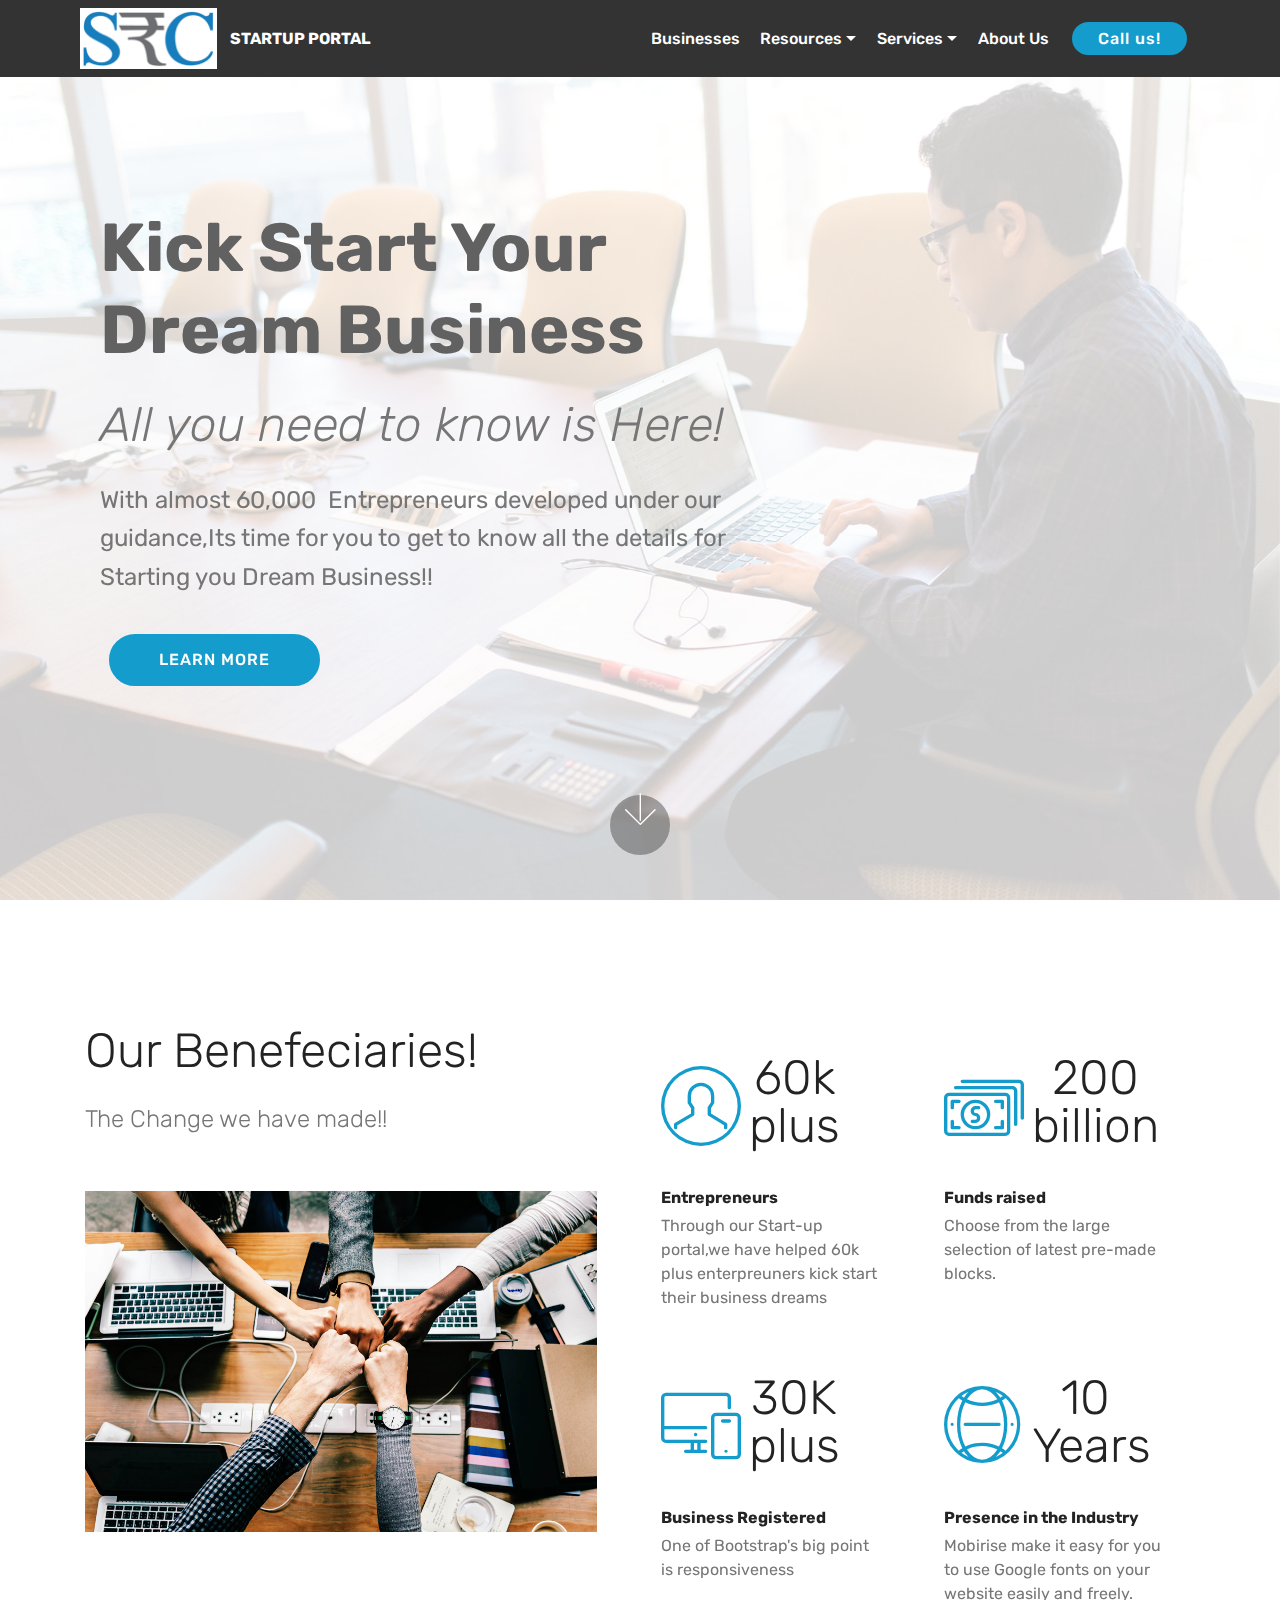
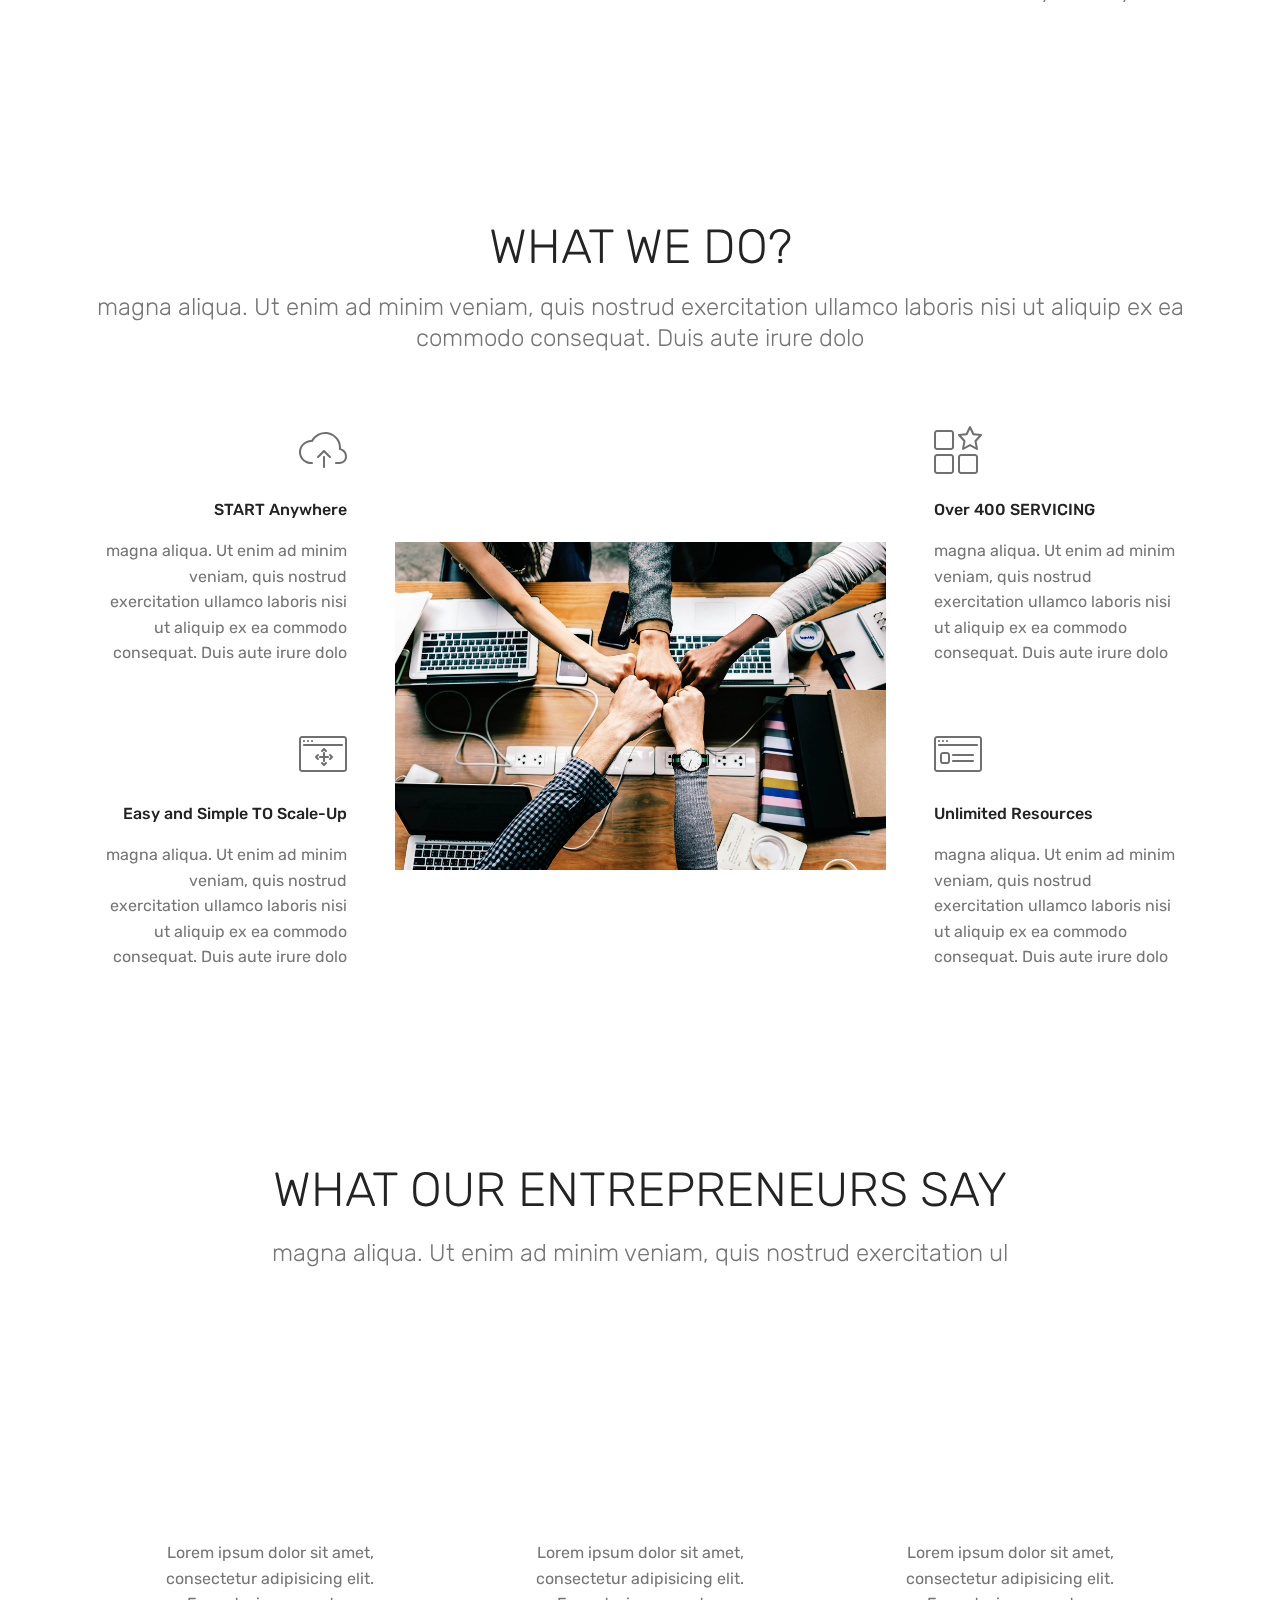
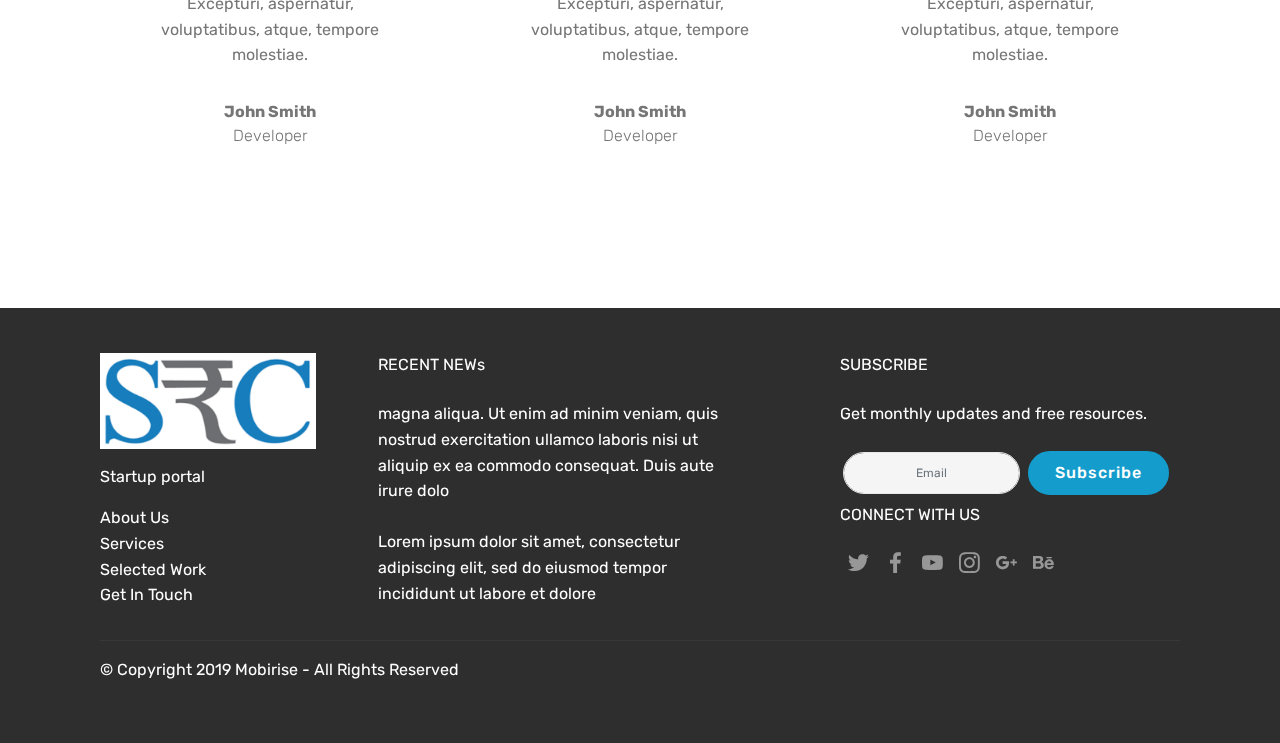
==== commit 9959b79c: "create github pages" ====
--- a/index.html
+++ b/index.html
@@ -68,7 +68,7 @@
     </nav>
 </section>
 
-<section class="engine"><a href="https://mobirise.info/j">website templates</a></section><section class="header9 cid-rRBWFcwyQE mbr-fullscreen mbr-parallax-background" id="header9-0">
+<section class="engine"><a href="https://mobirise.info/k">how to develop free website</a></section><section class="header9 cid-rRBWFcwyQE mbr-fullscreen mbr-parallax-background" id="header9-0">
 
     
 
@@ -386,8 +386,7 @@
             </div>
             <div class="col-md-4 col-sm-8">
                 <p class="mb-4 foot-title mbr-fonts-style display-7">
-                    RECENT NEWS
-                </p>
+                    RECENT NEWs</p>
                 <p class="mbr-text mbr-fonts-style foot-text display-7">
                     magna aliqua. Ut enim ad minim veniam, quis nostrud exercitation ullamco laboris nisi ut aliquip ex ea commodo consequat. Duis aute irure dolo                    <br>
                     <br>Lorem ipsum dolor sit amet, consectetur adipiscing elit, sed do eiusmod tempor incididunt ut labore et dolore&nbsp;</p>
@@ -401,7 +400,7 @@
                 </p>
                 <div class="media-container-column" data-form-type="formoid">
                     <!---Formbuilder Form--->
-                    <form action="https://mobirise.com/" method="POST" class="mbr-form form-with-styler" data-form-title="Mobirise Form"><input type="hidden" name="email" data-form-email="true" value="PTmSraTpwhEchjsUlpYCKJbkJO2qRWOKZ+ITcRGae+35U/xAeUbQKU//hGTErNlumywkaRTw1W6hVI3OF+BbFrZMVOh6bYwymeoqSkS6RwBqHl8H21WddgB91vM43TOu">
+                    <form action="https://mobirise.com/" method="POST" class="mbr-form form-with-styler" data-form-title="Mobirise Form"><input type="hidden" name="email" data-form-email="true" value="EIwk7JXnsurQOv/6brr6KSsskx79tP24TWUFYm5VqWCGcG4otwHqDWynl4eFEtdoLSz+Rf2ze5giWPK4Pk781FY3FvDrMqtJP4usYVGtev6cicEx+HyxdHsl1cMVk34v">
                         <div class="row form-inline justify-content-center">
                             <div hidden="hidden" data-form-alert="" class="alert alert-success col-12">Thanks for filling out the form!</div>
                             <div hidden="hidden" data-form-alert-danger="" class="alert alert-danger col-12">
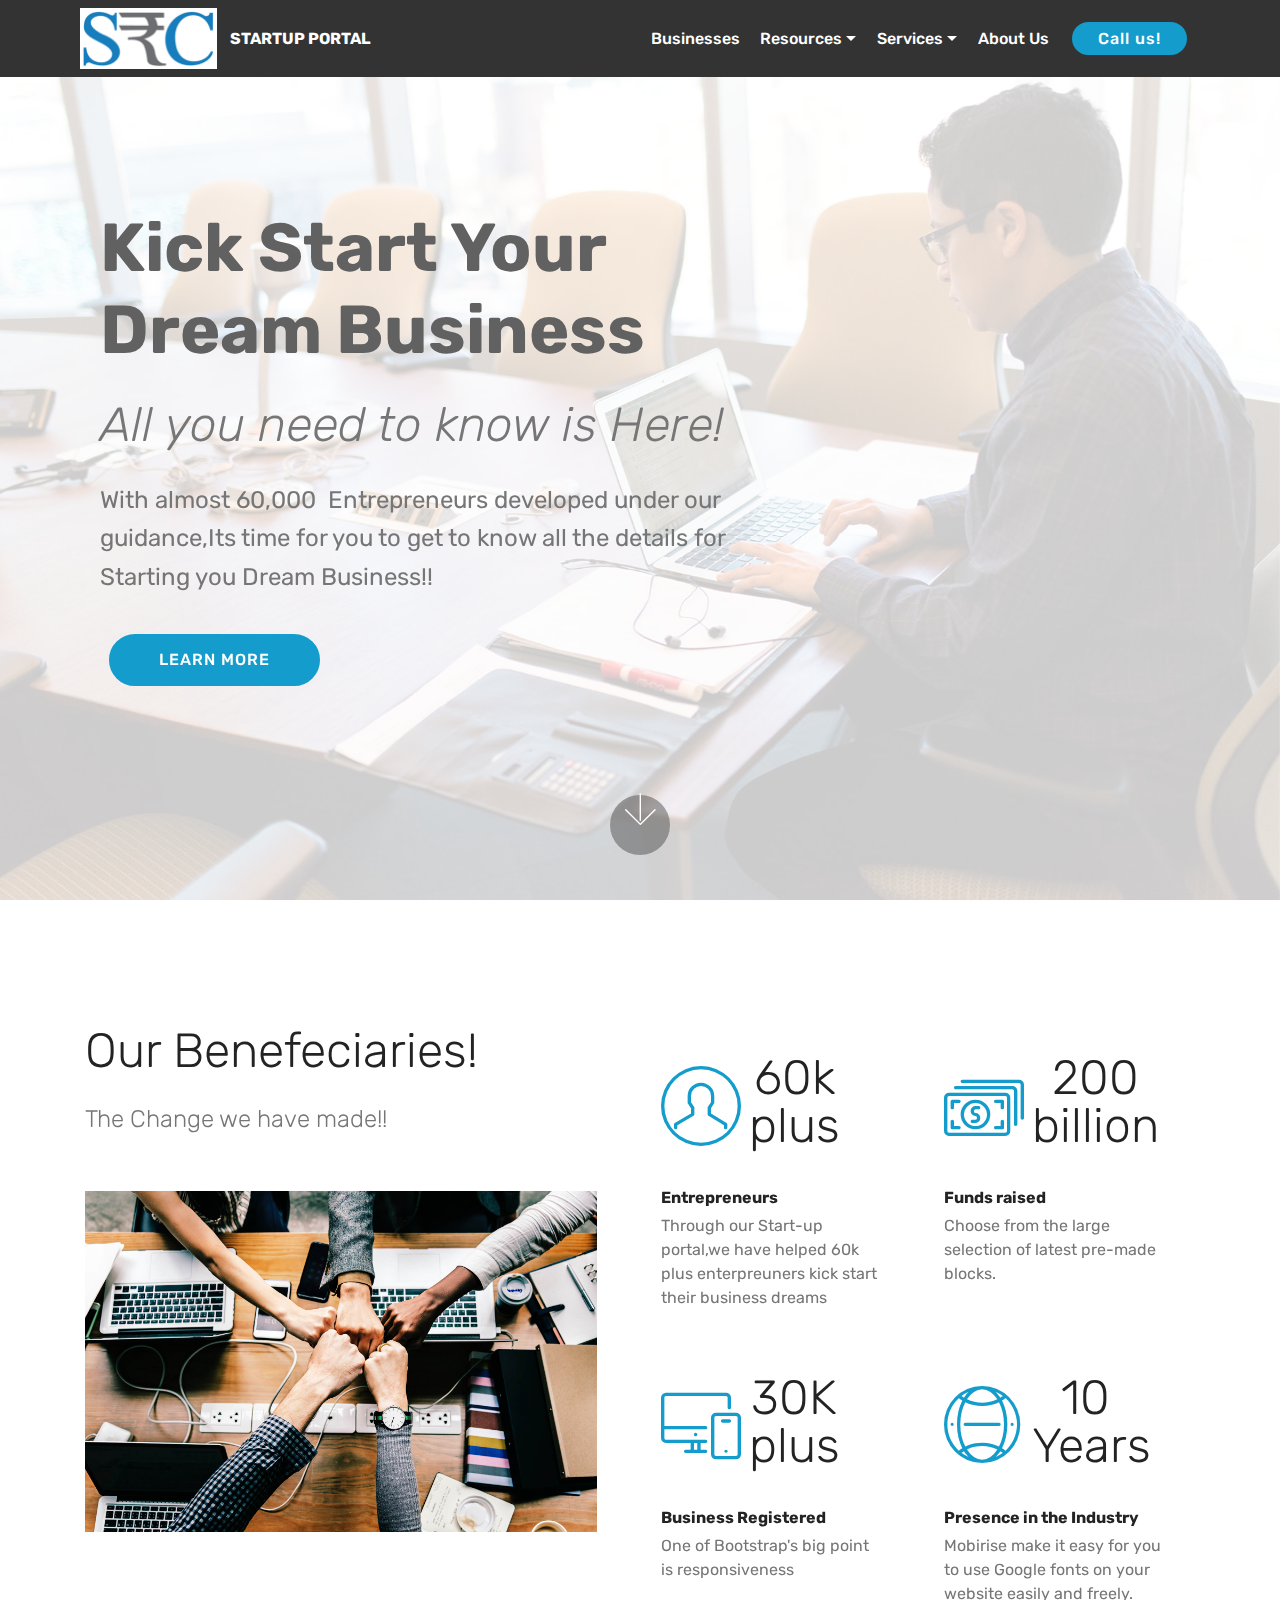
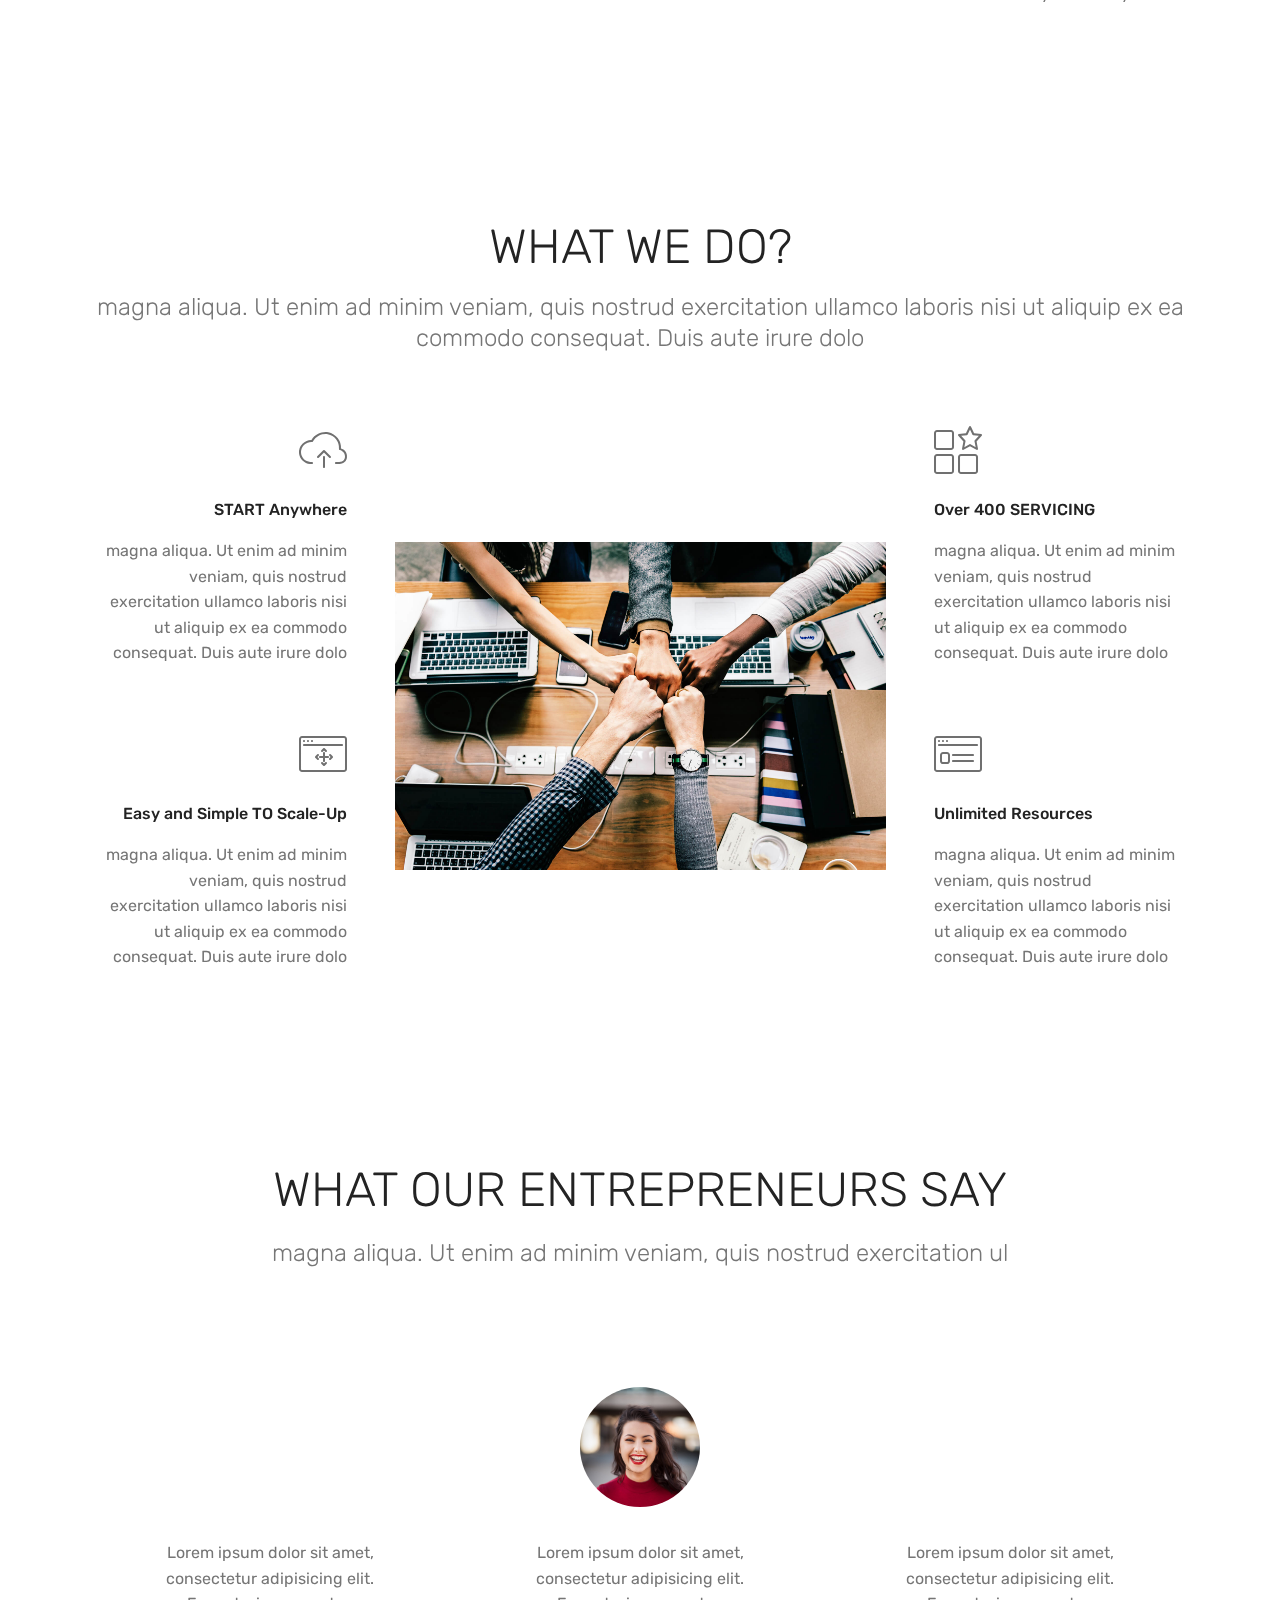
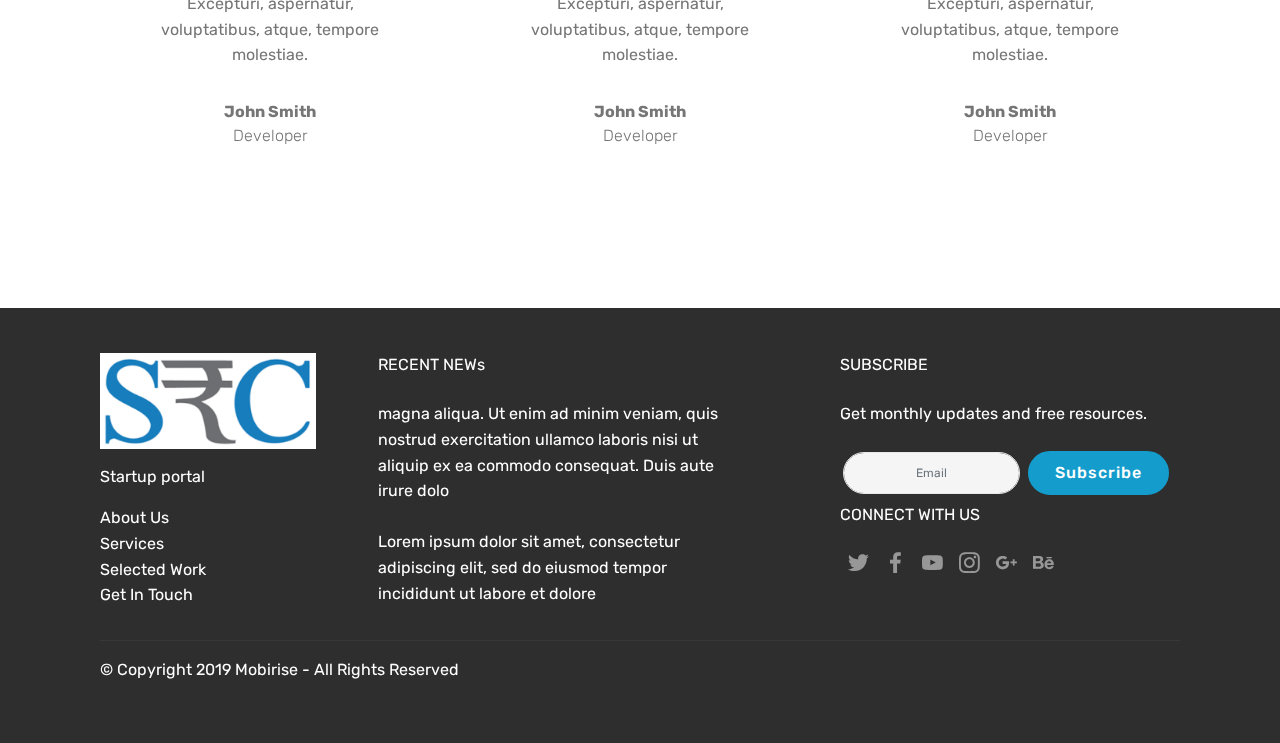
==== commit 5ccd8ad6: "create github pages" ====
--- a/index.html
+++ b/index.html
@@ -68,7 +68,7 @@
     </nav>
 </section>
 
-<section class="engine"><a href="https://mobirise.info/k">how to develop free website</a></section><section class="header9 cid-rRBWFcwyQE mbr-fullscreen mbr-parallax-background" id="header9-0">
+<section class="engine"><a href="https://mobirise.info/b">create a website for free</a></section><section class="header9 cid-rRBWFcwyQE mbr-fullscreen mbr-parallax-background" id="header9-0">
 
     
 
@@ -400,7 +400,7 @@
                 </p>
                 <div class="media-container-column" data-form-type="formoid">
                     <!---Formbuilder Form--->
-                    <form action="https://mobirise.com/" method="POST" class="mbr-form form-with-styler" data-form-title="Mobirise Form"><input type="hidden" name="email" data-form-email="true" value="EIwk7JXnsurQOv/6brr6KSsskx79tP24TWUFYm5VqWCGcG4otwHqDWynl4eFEtdoLSz+Rf2ze5giWPK4Pk781FY3FvDrMqtJP4usYVGtev6cicEx+HyxdHsl1cMVk34v">
+                    <form action="https://mobirise.com/" method="POST" class="mbr-form form-with-styler" data-form-title="Mobirise Form"><input type="hidden" name="email" data-form-email="true" value="rfEMzSYlo96JEMiqdZoLy1MtQQNItB3LQ+qDdXxhp9aGCgc8SrsjSKFEeRnWJXv5GclncH9DEpES3aycd7df2vW2l1G8WNP6dcMGaOQnICxu3YTDTBO92/h84j1Zlymh">
                         <div class="row form-inline justify-content-center">
                             <div hidden="hidden" data-form-alert="" class="alert alert-success col-12">Thanks for filling out the form!</div>
                             <div hidden="hidden" data-form-alert-danger="" class="alert alert-danger col-12">
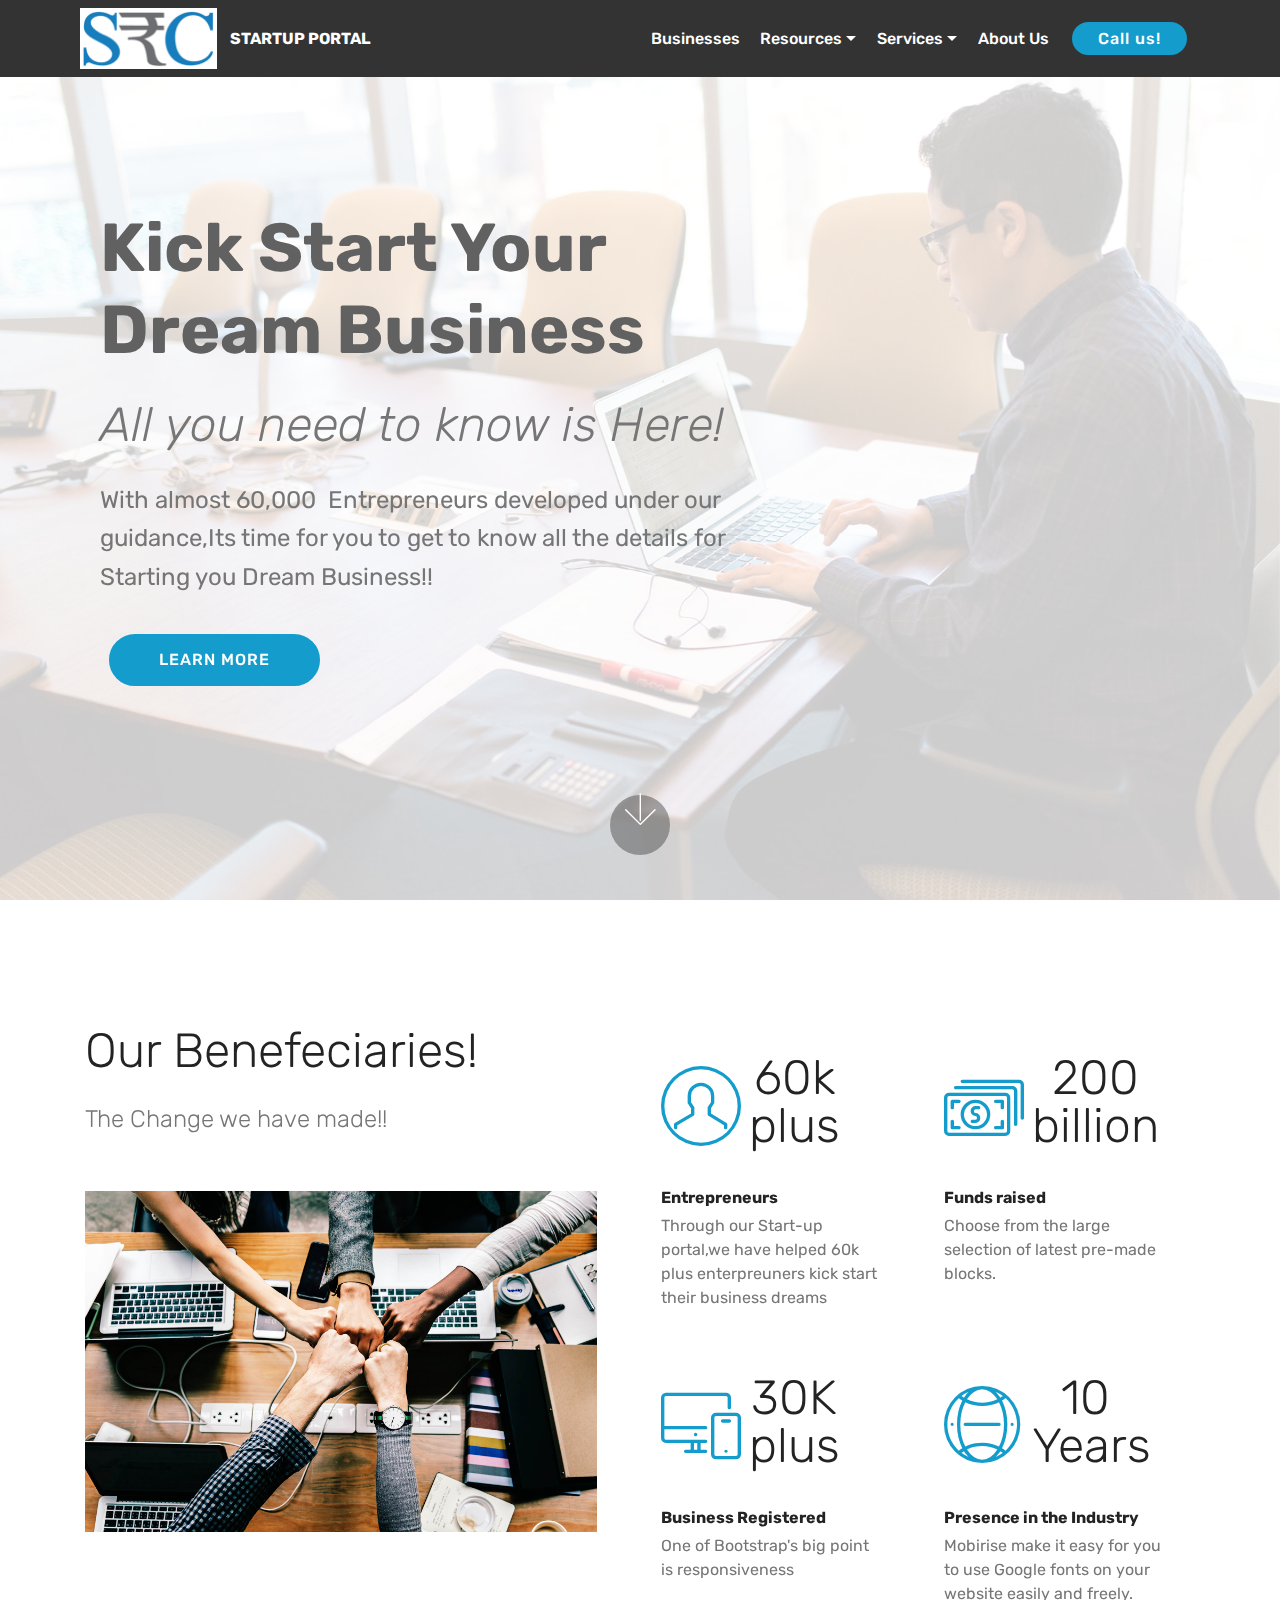
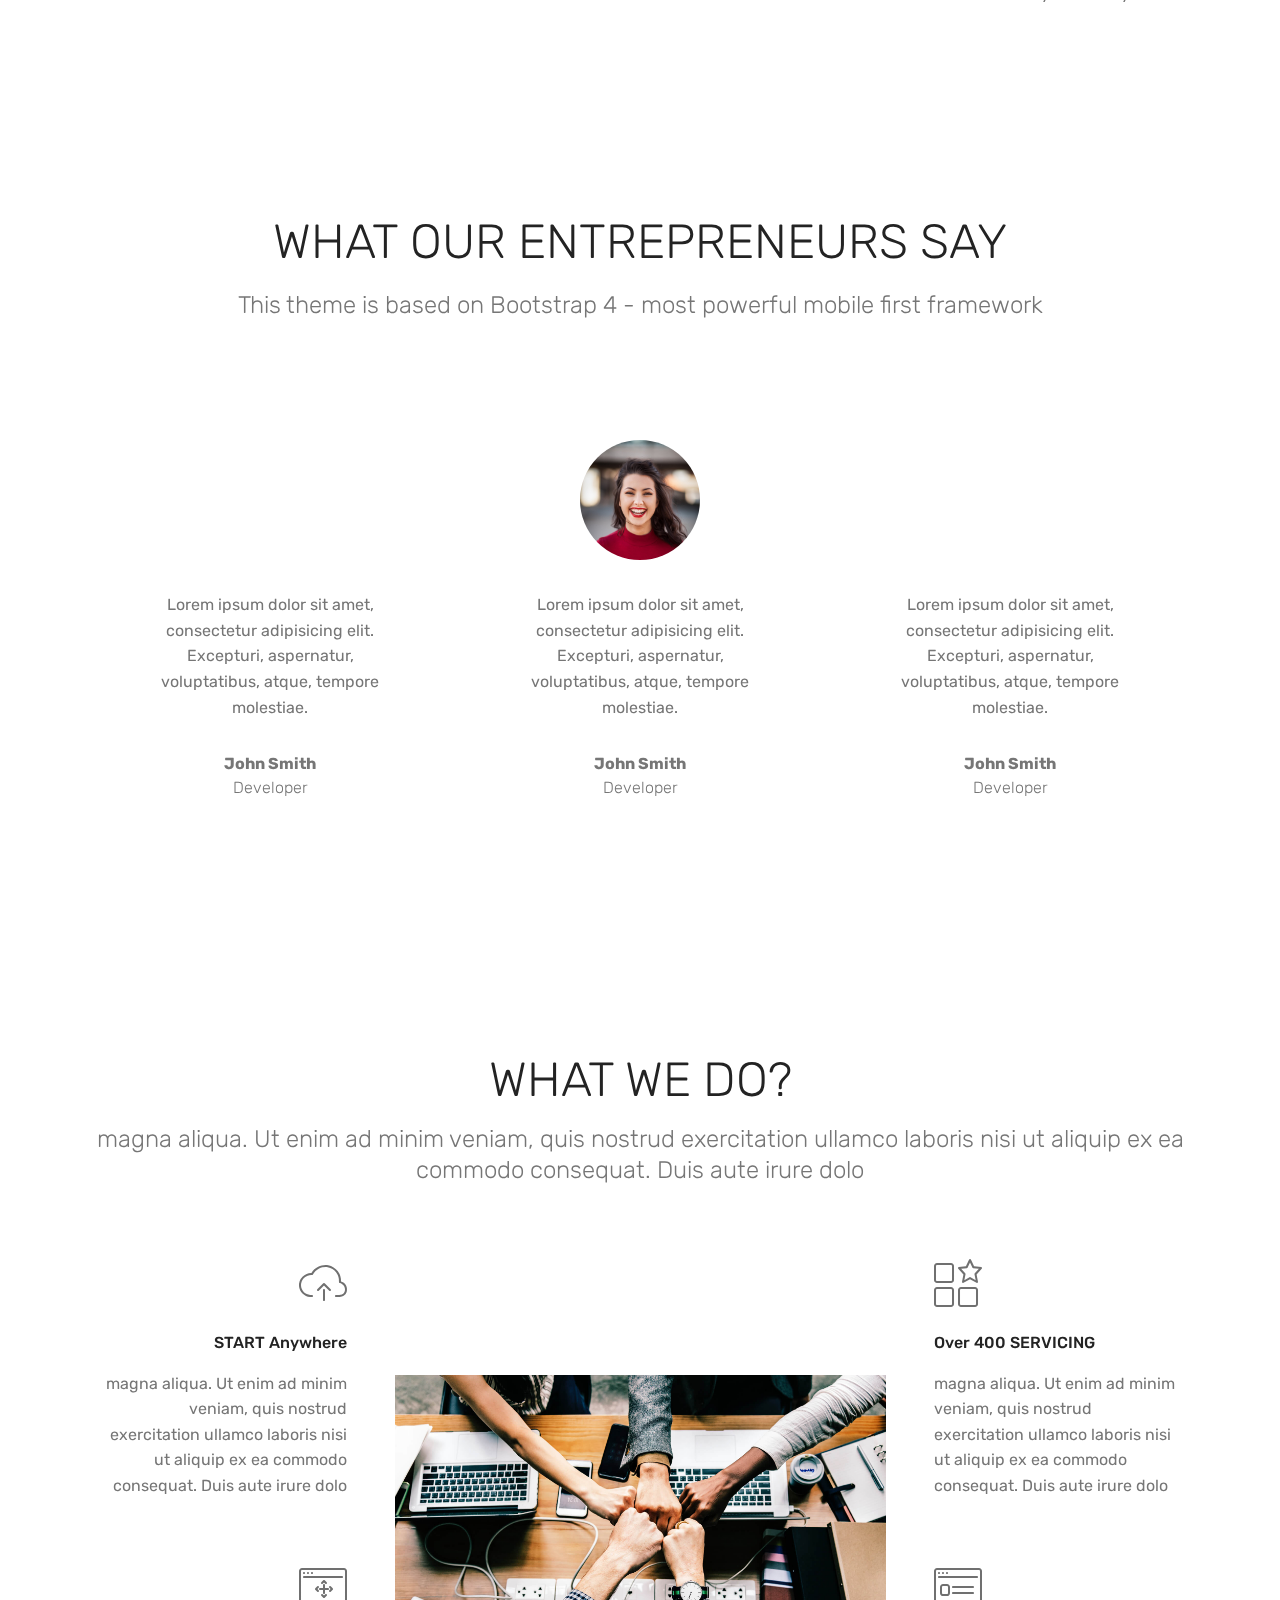
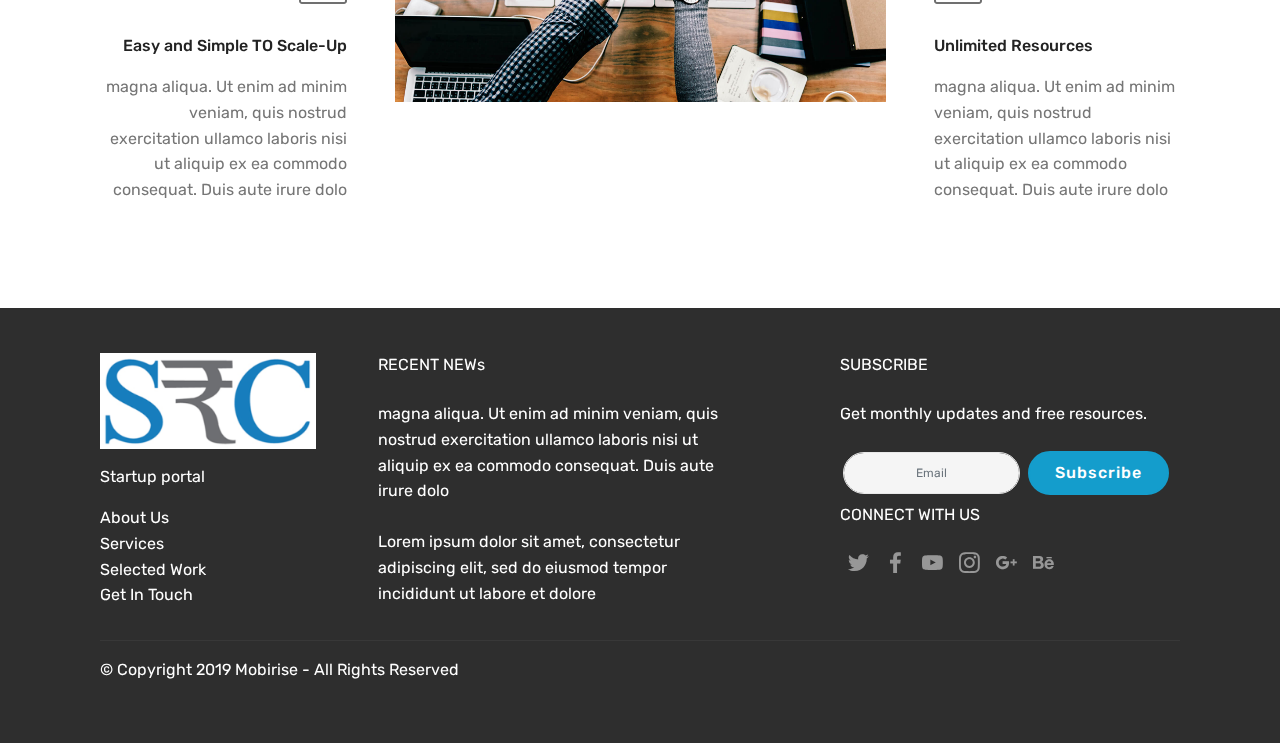
==== commit 1a189a2c: "create github pages" ====
--- a/index.html
+++ b/index.html
@@ -68,7 +68,7 @@
     </nav>
 </section>
 
-<section class="engine"><a href="https://mobirise.info/b">create a website for free</a></section><section class="header9 cid-rRBWFcwyQE mbr-fullscreen mbr-parallax-background" id="header9-0">
+<section class="engine"><a href="https://mobirise.info/c">web builder</a></section><section class="header9 cid-rRBWFcwyQE mbr-fullscreen mbr-parallax-background" id="header9-0">
 
     
 
@@ -178,100 +178,7 @@
     </div>
 </section>
 
-<section class="features12 cid-rRTz8mkSNP" id="features12-7">
-    
-    
-
-    
-
-    <div class="container">
-        <h2 class="mbr-section-title pb-2 mbr-fonts-style display-2">
-            WHAT WE DO?</h2>
-        <h3 class="mbr-section-subtitle pb-3 mbr-fonts-style display-5">magna aliqua. Ut enim ad minim veniam, quis nostrud exercitation ullamco laboris nisi ut aliquip ex ea commodo consequat. Duis aute irure dolo</h3>
-
-        <div class="media-container-row pt-5">
-            <div class="block-content align-right">
-                <div class="card pl-3 pr-3 pb-5">
-                    <div class="mbr-card-img-title">
-                        <div class="card-img pb-3">
-                             <span class="mbri-upload mbr-iconfont"></span>
-                        </div>
-                        <div class="mbr-crt-title">
-                            <h4 class="card-title py-2 mbr-crt-title mbr-fonts-style display-7">
-                                START Anywhere                     
-                            </h4>
-                        </div>
-                    </div>                
-
-                    <div class="card-box">
-                        <p class="mbr-text mbr-section-text mbr-fonts-style display-7">
-                            magna aliqua. Ut enim ad minim veniam, quis nostrud exercitation ullamco laboris nisi ut aliquip ex ea commodo consequat. Duis aute irure dolo
-                        </p>
-                    </div>
-                </div>
-
-                <div class="card pl-3 pr-3">
-                    <div class="mbr-card-img-title">
-                        <div class="card-img pb-3">
-                            <span class="mbri-drag-n-drop2 mbr-iconfont"></span>
-                        </div>
-                        <div class="mbr-crt-title">
-                            <h4 class="card-title py-2 mbr-crt-title mbr-fonts-style display-7">
-                                Easy and Simple TO Scale-Up</h4>
-                        </div>
-                    </div>
-                    <div class="card-box">
-                        <p class="mbr-text mbr-section-text mbr-fonts-style display-7">
-                            magna aliqua. Ut enim ad minim veniam, quis nostrud exercitation ullamco laboris nisi ut aliquip ex ea commodo consequat. Duis aute irure dolo
-                        </p>
-                    </div>
-                </div>
-            </div>
-
-            <div class="mbr-figure m-auto" style="width: 50%;">
-                <img src="assets/images/background6.jpg" alt="Mobirise" title="">
-            </div>
-
-            <div class="block-content align-left">
-                <div class="card pl-3 pr-3 pb-5">
-                    <div class="mbr-card-img-title">
-                        <div class="card-img pb-3">
-                             <span class="mbri-features mbr-iconfont"></span>
-                        </div>
-                        <div class="mbr-crt-title">
-                            <h4 class="card-title py-2 mbr-crt-title mbr-fonts-style display-7">
-                                Over 400 SERVICING</h4>
-                        </div>
-                    </div>                
-
-                    <div class="card-box">
-                        <p class="mbr-text mbr-section-text mbr-fonts-style display-7">
-                            magna aliqua. Ut enim ad minim veniam, quis nostrud exercitation ullamco laboris nisi ut aliquip ex ea commodo consequat. Duis aute irure dolo</p>
-                    </div>
-                </div>
-
-                <div class="card pl-3 pr-3">
-                    <div class="mbr-card-img-title">
-                        <div class="card-img pb-3">
-                            <span class="mbri-sites mbr-iconfont"></span>
-                        </div>
-                        <div class="mbr-crt-title">
-                            <h4 class="card-title py-2 mbr-crt-title mbr-fonts-style display-7">
-                                Unlimited Resources</h4>
-                        </div>
-                    </div>
-                    <div class="card-box">
-                        <p class="mbr-text mbr-section-text mbr-fonts-style display-7">
-                            magna aliqua. Ut enim ad minim veniam, quis nostrud exercitation ullamco laboris nisi ut aliquip ex ea commodo consequat. Duis aute irure dolo
-                        </p>
-                    </div>
-                </div>
-            </div>
-        </div>
-    </div>
-</section>
-
-<section class="testimonials1 cid-rRTy7r52Aj" id="testimonials1-6">
+<section class="testimonials1 cid-rRTC1z4dKm" id="testimonials1-8">
 
     
 
@@ -279,10 +186,10 @@
     <div class="container">
         <div class="media-container-row">
             <div class="title col-12 align-center">
-                <h2 class="pb-3 mbr-fonts-style display-2">
-                    WHAT OUR ENTREPRENEURS SAY
-                </h2>
-                <h3 class="mbr-section-subtitle mbr-light pb-3 mbr-fonts-style display-5">magna aliqua. Ut enim ad minim veniam, quis nostrud exercitation ul</h3>
+                <h2 class="pb-3 mbr-fonts-style display-2">WHAT OUR ENTREPRENEURS SAY</h2>
+                <h3 class="mbr-section-subtitle mbr-light pb-3 mbr-fonts-style display-5">
+                    This theme is based on Bootstrap 4 - most powerful mobile first framework
+                </h3>
             </div>
         </div>
     </div>
@@ -359,6 +266,99 @@
             
         </div>
     </div>   
+</section>
+
+<section class="features12 cid-rRTz8mkSNP" id="features12-7">
+    
+    
+
+    
+
+    <div class="container">
+        <h2 class="mbr-section-title pb-2 mbr-fonts-style display-2">
+            WHAT WE DO?</h2>
+        <h3 class="mbr-section-subtitle pb-3 mbr-fonts-style display-5">magna aliqua. Ut enim ad minim veniam, quis nostrud exercitation ullamco laboris nisi ut aliquip ex ea commodo consequat. Duis aute irure dolo</h3>
+
+        <div class="media-container-row pt-5">
+            <div class="block-content align-right">
+                <div class="card pl-3 pr-3 pb-5">
+                    <div class="mbr-card-img-title">
+                        <div class="card-img pb-3">
+                             <span class="mbri-upload mbr-iconfont"></span>
+                        </div>
+                        <div class="mbr-crt-title">
+                            <h4 class="card-title py-2 mbr-crt-title mbr-fonts-style display-7">
+                                START Anywhere                     
+                            </h4>
+                        </div>
+                    </div>                
+
+                    <div class="card-box">
+                        <p class="mbr-text mbr-section-text mbr-fonts-style display-7">
+                            magna aliqua. Ut enim ad minim veniam, quis nostrud exercitation ullamco laboris nisi ut aliquip ex ea commodo consequat. Duis aute irure dolo
+                        </p>
+                    </div>
+                </div>
+
+                <div class="card pl-3 pr-3">
+                    <div class="mbr-card-img-title">
+                        <div class="card-img pb-3">
+                            <span class="mbri-drag-n-drop2 mbr-iconfont"></span>
+                        </div>
+                        <div class="mbr-crt-title">
+                            <h4 class="card-title py-2 mbr-crt-title mbr-fonts-style display-7">
+                                Easy and Simple TO Scale-Up</h4>
+                        </div>
+                    </div>
+                    <div class="card-box">
+                        <p class="mbr-text mbr-section-text mbr-fonts-style display-7">
+                            magna aliqua. Ut enim ad minim veniam, quis nostrud exercitation ullamco laboris nisi ut aliquip ex ea commodo consequat. Duis aute irure dolo
+                        </p>
+                    </div>
+                </div>
+            </div>
+
+            <div class="mbr-figure m-auto" style="width: 50%;">
+                <img src="assets/images/background6.jpg" alt="Mobirise" title="">
+            </div>
+
+            <div class="block-content align-left">
+                <div class="card pl-3 pr-3 pb-5">
+                    <div class="mbr-card-img-title">
+                        <div class="card-img pb-3">
+                             <span class="mbri-features mbr-iconfont"></span>
+                        </div>
+                        <div class="mbr-crt-title">
+                            <h4 class="card-title py-2 mbr-crt-title mbr-fonts-style display-7">
+                                Over 400 SERVICING</h4>
+                        </div>
+                    </div>                
+
+                    <div class="card-box">
+                        <p class="mbr-text mbr-section-text mbr-fonts-style display-7">
+                            magna aliqua. Ut enim ad minim veniam, quis nostrud exercitation ullamco laboris nisi ut aliquip ex ea commodo consequat. Duis aute irure dolo</p>
+                    </div>
+                </div>
+
+                <div class="card pl-3 pr-3">
+                    <div class="mbr-card-img-title">
+                        <div class="card-img pb-3">
+                            <span class="mbri-sites mbr-iconfont"></span>
+                        </div>
+                        <div class="mbr-crt-title">
+                            <h4 class="card-title py-2 mbr-crt-title mbr-fonts-style display-7">
+                                Unlimited Resources</h4>
+                        </div>
+                    </div>
+                    <div class="card-box">
+                        <p class="mbr-text mbr-section-text mbr-fonts-style display-7">
+                            magna aliqua. Ut enim ad minim veniam, quis nostrud exercitation ullamco laboris nisi ut aliquip ex ea commodo consequat. Duis aute irure dolo
+                        </p>
+                    </div>
+                </div>
+            </div>
+        </div>
+    </div>
 </section>
 
 <section class="footer4 cid-rRTxHhWxYs" id="footer4-5">
@@ -400,7 +400,7 @@
                 </p>
                 <div class="media-container-column" data-form-type="formoid">
                     <!---Formbuilder Form--->
-                    <form action="https://mobirise.com/" method="POST" class="mbr-form form-with-styler" data-form-title="Mobirise Form"><input type="hidden" name="email" data-form-email="true" value="rfEMzSYlo96JEMiqdZoLy1MtQQNItB3LQ+qDdXxhp9aGCgc8SrsjSKFEeRnWJXv5GclncH9DEpES3aycd7df2vW2l1G8WNP6dcMGaOQnICxu3YTDTBO92/h84j1Zlymh">
+                    <form action="https://mobirise.com/" method="POST" class="mbr-form form-with-styler" data-form-title="Mobirise Form"><input type="hidden" name="email" data-form-email="true" value="GDQVidGdLhAM0/20nGX5RWorJxDoVeUH/CM4fX7knTO1BtT0zuzt+s39zJR4qiIh9k2J0FtD540ADHCkFdxTqqxhqTDXOgT0G7NuKcxKSQ5gYmIL736//5aOYdaqKUGA">
                         <div class="row form-inline justify-content-center">
                             <div hidden="hidden" data-form-alert="" class="alert alert-success col-12">Thanks for filling out the form!</div>
                             <div hidden="hidden" data-form-alert-danger="" class="alert alert-danger col-12">
--- a/assets/mobirise/css/mbr-additional.css
+++ b/assets/mobirise/css/mbr-additional.css
@@ -783,6 +783,64 @@
     padding-bottom: 2rem;
   }
 }
+.cid-rRTC1z4dKm {
+  padding-top: 90px;
+  padding-bottom: 90px;
+  background-color: #ffffff;
+}
+.cid-rRTC1z4dKm .mbr-section-subtitle {
+  color: #767676;
+}
+.cid-rRTC1z4dKm .media-container-row {
+  -webkit-flex-wrap: wrap;
+  -ms-flex-wrap: wrap;
+  flex-wrap: wrap;
+}
+.cid-rRTC1z4dKm .mbr-text {
+  color: #767676;
+}
+.cid-rRTC1z4dKm .mbr-author-desc {
+  display: block;
+  color: #767676;
+}
+.cid-rRTC1z4dKm .mbr-author-name {
+  color: #767676;
+}
+.cid-rRTC1z4dKm .mbr-testimonial .panel-item {
+  background-color: #ffffff;
+}
+.cid-rRTC1z4dKm .mbr-testimonial .card-block {
+  -webkit-flex-grow: 0;
+  flex-grow: 0;
+  padding: 2.4rem 2.4rem 0 2.4rem;
+}
+.cid-rRTC1z4dKm .mbr-testimonial .card-block .testimonial-photo {
+  display: inline-block;
+  width: 120px;
+  height: 120px;
+  margin-bottom: 1.6rem;
+  overflow: hidden;
+  border-radius: 50%;
+}
+.cid-rRTC1z4dKm .mbr-testimonial .card-block .testimonial-photo img {
+  width: 100%;
+  min-width: 100%;
+  min-height: 100%;
+}
+.cid-rRTC1z4dKm .mbr-testimonial .card-footer {
+  padding-bottom: 2.4rem;
+  border-top: 0;
+  padding-top: 1rem;
+  word-wrap: break-word;
+  word-break: break-word;
+  background: none;
+}
+@media (max-width: 300px) {
+  .cid-rRTC1z4dKm .testimonial-photo {
+    width: 100% !important;
+    height: auto !important;
+  }
+}
 .cid-rRTz8mkSNP {
   padding-top: 90px;
   padding-bottom: 90px;
@@ -856,64 +914,6 @@
   }
   .cid-rRTz8mkSNP .card:nth-child(1) {
     padding-bottom: 0!important;
-  }
-}
-.cid-rRTy7r52Aj {
-  padding-top: 90px;
-  padding-bottom: 90px;
-  background-color: #ffffff;
-}
-.cid-rRTy7r52Aj .mbr-section-subtitle {
-  color: #767676;
-}
-.cid-rRTy7r52Aj .media-container-row {
-  -webkit-flex-wrap: wrap;
-  -ms-flex-wrap: wrap;
-  flex-wrap: wrap;
-}
-.cid-rRTy7r52Aj .mbr-text {
-  color: #767676;
-}
-.cid-rRTy7r52Aj .mbr-author-desc {
-  display: block;
-  color: #767676;
-}
-.cid-rRTy7r52Aj .mbr-author-name {
-  color: #767676;
-}
-.cid-rRTy7r52Aj .mbr-testimonial .panel-item {
-  background-color: #ffffff;
-}
-.cid-rRTy7r52Aj .mbr-testimonial .card-block {
-  -webkit-flex-grow: 0;
-  flex-grow: 0;
-  padding: 2.4rem 2.4rem 0 2.4rem;
-}
-.cid-rRTy7r52Aj .mbr-testimonial .card-block .testimonial-photo {
-  display: inline-block;
-  width: 120px;
-  height: 120px;
-  margin-bottom: 1.6rem;
-  overflow: hidden;
-  border-radius: 50%;
-}
-.cid-rRTy7r52Aj .mbr-testimonial .card-block .testimonial-photo img {
-  width: 100%;
-  min-width: 100%;
-  min-height: 100%;
-}
-.cid-rRTy7r52Aj .mbr-testimonial .card-footer {
-  padding-bottom: 2.4rem;
-  border-top: 0;
-  padding-top: 1rem;
-  word-wrap: break-word;
-  word-break: break-word;
-  background: none;
-}
-@media (max-width: 300px) {
-  .cid-rRTy7r52Aj .testimonial-photo {
-    width: 100% !important;
-    height: auto !important;
   }
 }
 .cid-rRBWOFC05B .navbar {
--- a/assets/mobirise/css/mbr-additional.css
+++ b/assets/mobirise/css/mbr-additional.css
@@ -783,6 +783,64 @@
     padding-bottom: 2rem;
   }
 }
+.cid-rRTC1z4dKm {
+  padding-top: 90px;
+  padding-bottom: 90px;
+  background-color: #ffffff;
+}
+.cid-rRTC1z4dKm .mbr-section-subtitle {
+  color: #767676;
+}
+.cid-rRTC1z4dKm .media-container-row {
+  -webkit-flex-wrap: wrap;
+  -ms-flex-wrap: wrap;
+  flex-wrap: wrap;
+}
+.cid-rRTC1z4dKm .mbr-text {
+  color: #767676;
+}
+.cid-rRTC1z4dKm .mbr-author-desc {
+  display: block;
+  color: #767676;
+}
+.cid-rRTC1z4dKm .mbr-author-name {
+  color: #767676;
+}
+.cid-rRTC1z4dKm .mbr-testimonial .panel-item {
+  background-color: #ffffff;
+}
+.cid-rRTC1z4dKm .mbr-testimonial .card-block {
+  -webkit-flex-grow: 0;
+  flex-grow: 0;
+  padding: 2.4rem 2.4rem 0 2.4rem;
+}
+.cid-rRTC1z4dKm .mbr-testimonial .card-block .testimonial-photo {
+  display: inline-block;
+  width: 120px;
+  height: 120px;
+  margin-bottom: 1.6rem;
+  overflow: hidden;
+  border-radius: 50%;
+}
+.cid-rRTC1z4dKm .mbr-testimonial .card-block .testimonial-photo img {
+  width: 100%;
+  min-width: 100%;
+  min-height: 100%;
+}
+.cid-rRTC1z4dKm .mbr-testimonial .card-footer {
+  padding-bottom: 2.4rem;
+  border-top: 0;
+  padding-top: 1rem;
+  word-wrap: break-word;
+  word-break: break-word;
+  background: none;
+}
+@media (max-width: 300px) {
+  .cid-rRTC1z4dKm .testimonial-photo {
+    width: 100% !important;
+    height: auto !important;
+  }
+}
 .cid-rRTz8mkSNP {
   padding-top: 90px;
   padding-bottom: 90px;
@@ -856,64 +914,6 @@
   }
   .cid-rRTz8mkSNP .card:nth-child(1) {
     padding-bottom: 0!important;
-  }
-}
-.cid-rRTy7r52Aj {
-  padding-top: 90px;
-  padding-bottom: 90px;
-  background-color: #ffffff;
-}
-.cid-rRTy7r52Aj .mbr-section-subtitle {
-  color: #767676;
-}
-.cid-rRTy7r52Aj .media-container-row {
-  -webkit-flex-wrap: wrap;
-  -ms-flex-wrap: wrap;
-  flex-wrap: wrap;
-}
-.cid-rRTy7r52Aj .mbr-text {
-  color: #767676;
-}
-.cid-rRTy7r52Aj .mbr-author-desc {
-  display: block;
-  color: #767676;
-}
-.cid-rRTy7r52Aj .mbr-author-name {
-  color: #767676;
-}
-.cid-rRTy7r52Aj .mbr-testimonial .panel-item {
-  background-color: #ffffff;
-}
-.cid-rRTy7r52Aj .mbr-testimonial .card-block {
-  -webkit-flex-grow: 0;
-  flex-grow: 0;
-  padding: 2.4rem 2.4rem 0 2.4rem;
-}
-.cid-rRTy7r52Aj .mbr-testimonial .card-block .testimonial-photo {
-  display: inline-block;
-  width: 120px;
-  height: 120px;
-  margin-bottom: 1.6rem;
-  overflow: hidden;
-  border-radius: 50%;
-}
-.cid-rRTy7r52Aj .mbr-testimonial .card-block .testimonial-photo img {
-  width: 100%;
-  min-width: 100%;
-  min-height: 100%;
-}
-.cid-rRTy7r52Aj .mbr-testimonial .card-footer {
-  padding-bottom: 2.4rem;
-  border-top: 0;
-  padding-top: 1rem;
-  word-wrap: break-word;
-  word-break: break-word;
-  background: none;
-}
-@media (max-width: 300px) {
-  .cid-rRTy7r52Aj .testimonial-photo {
-    width: 100% !important;
-    height: auto !important;
   }
 }
 .cid-rRBWOFC05B .navbar {
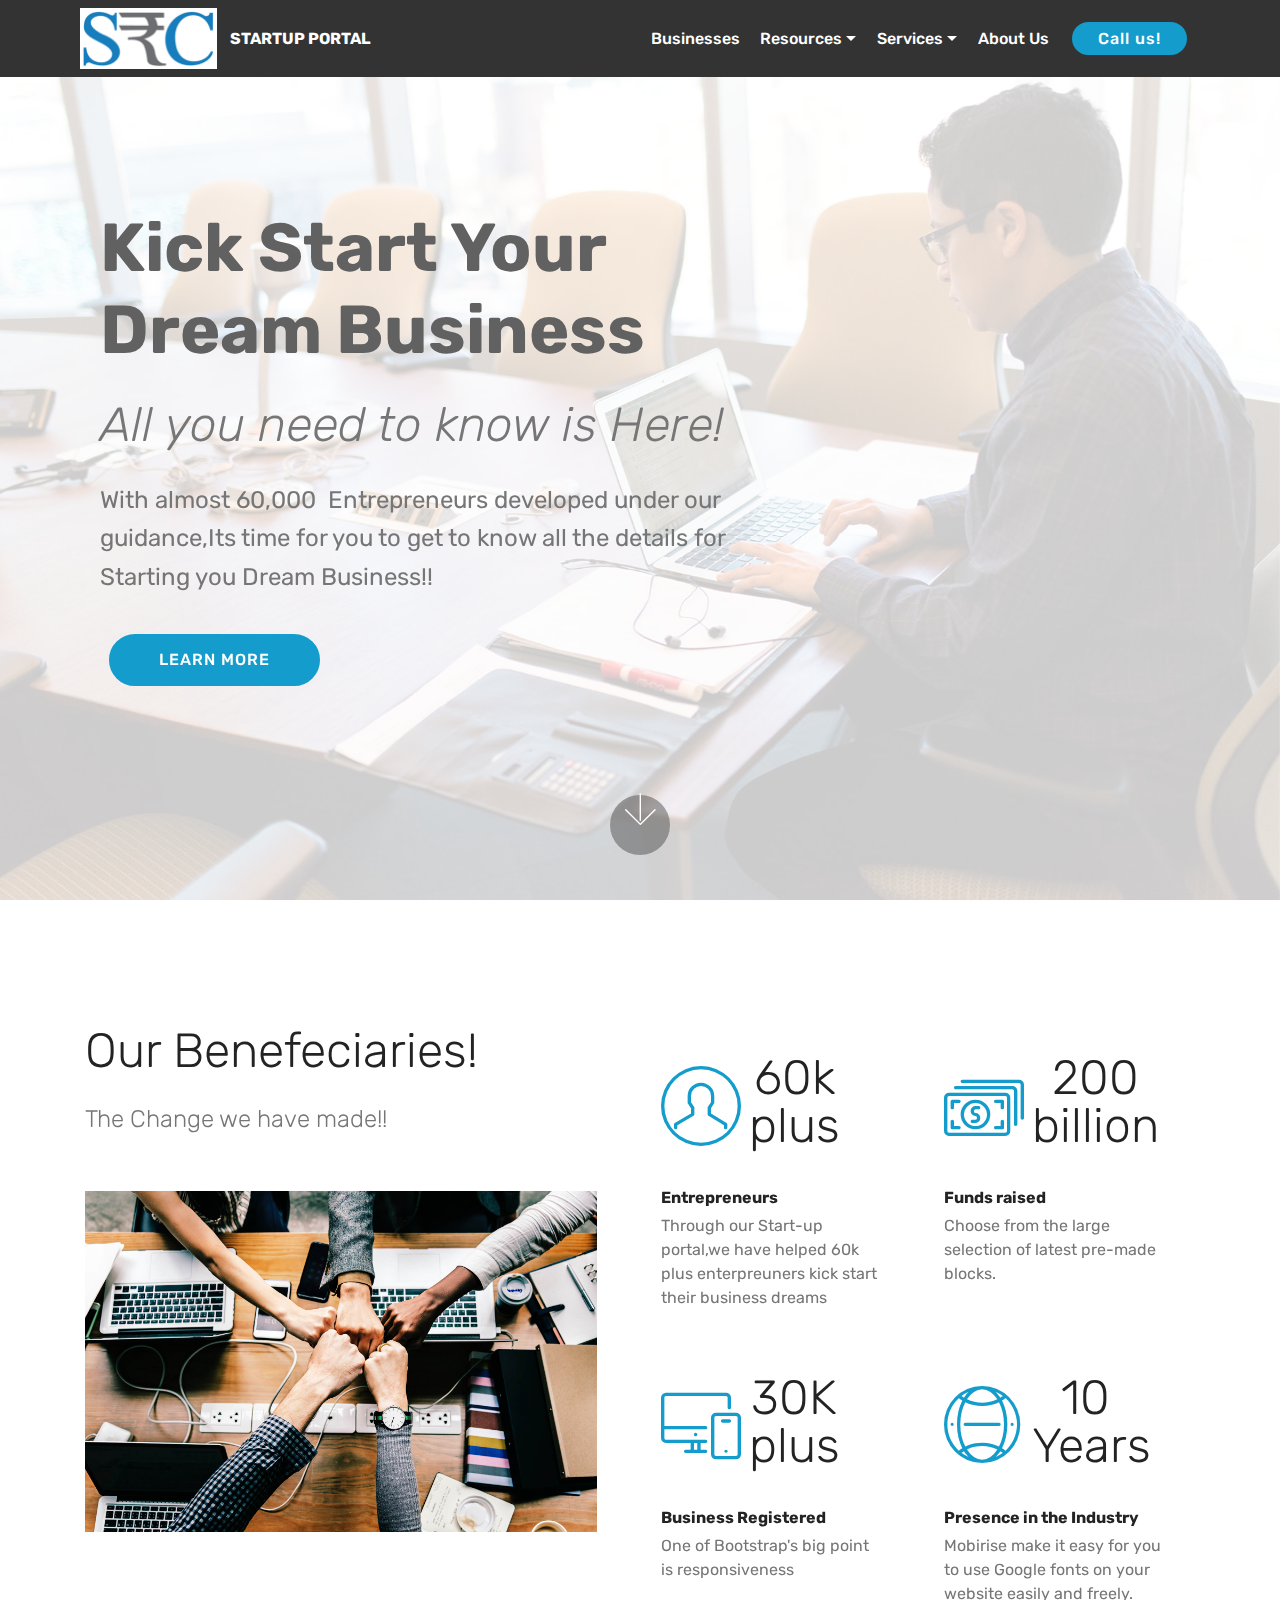
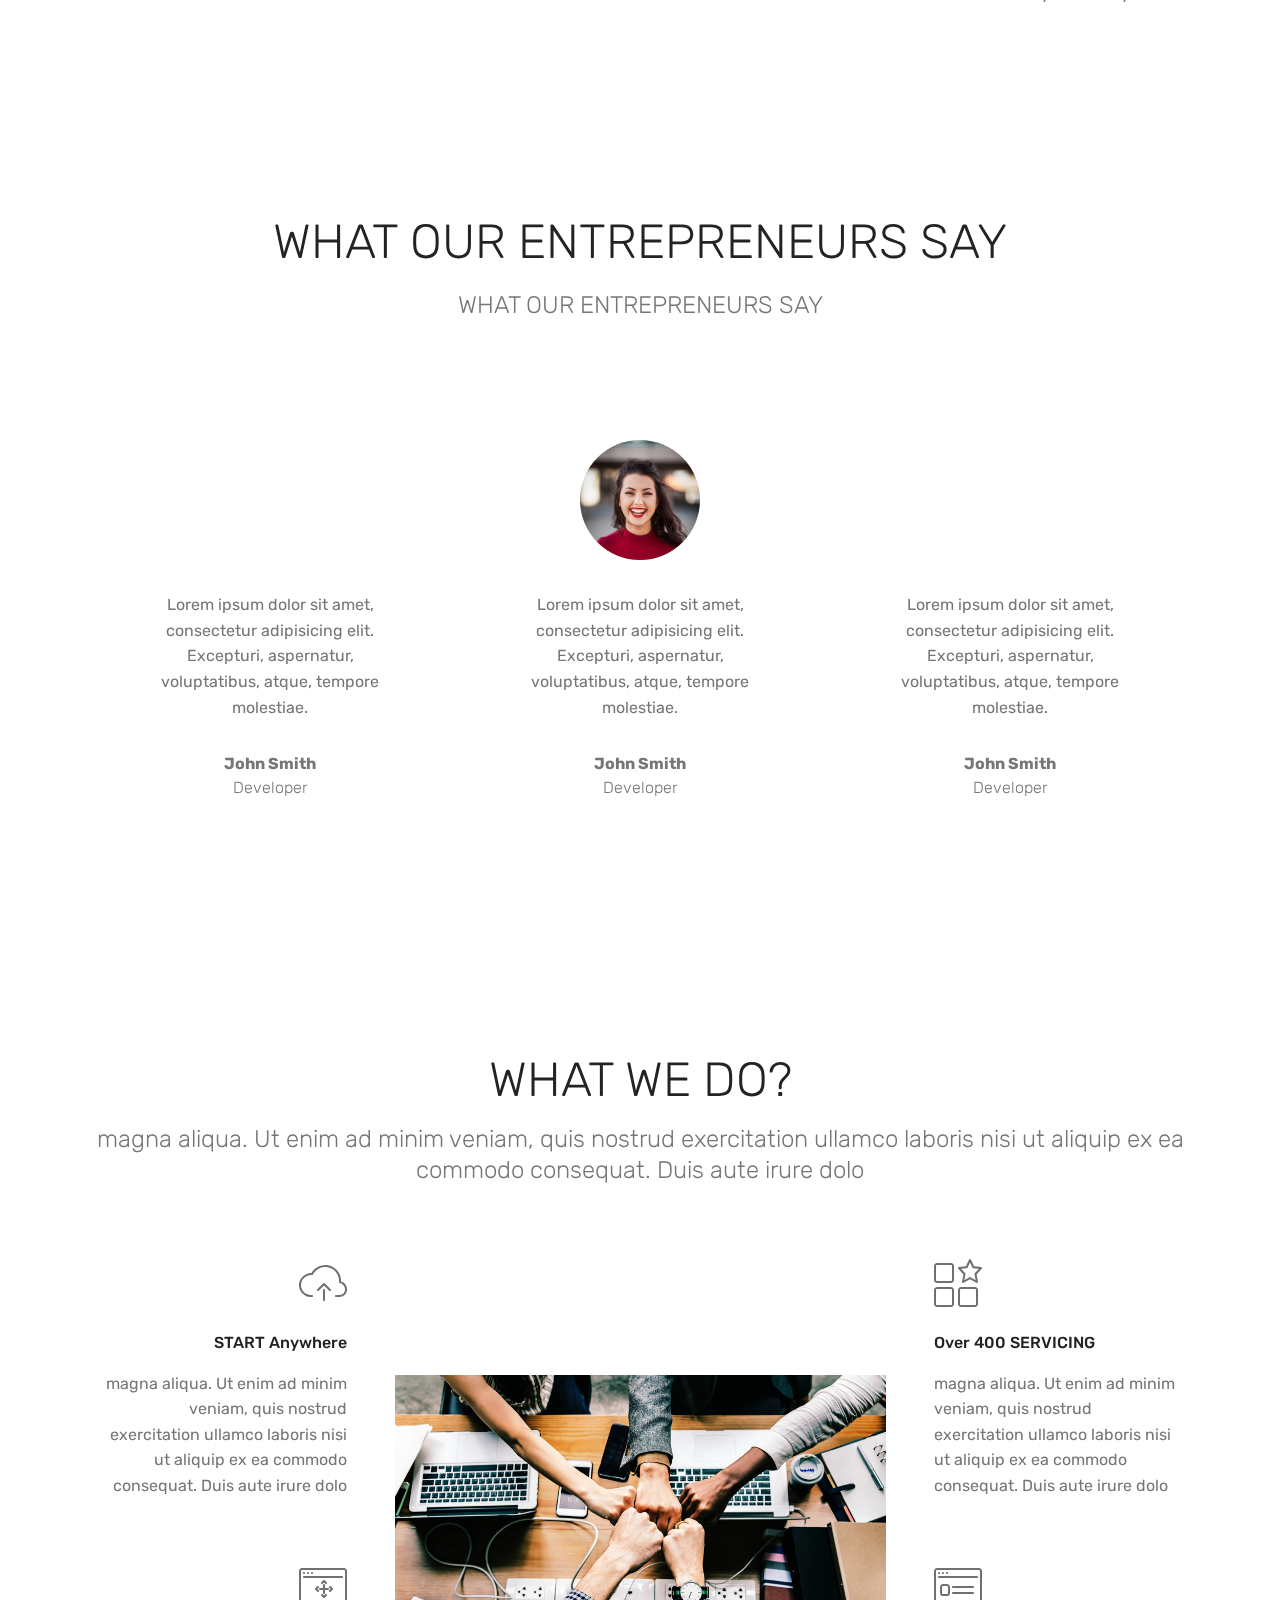
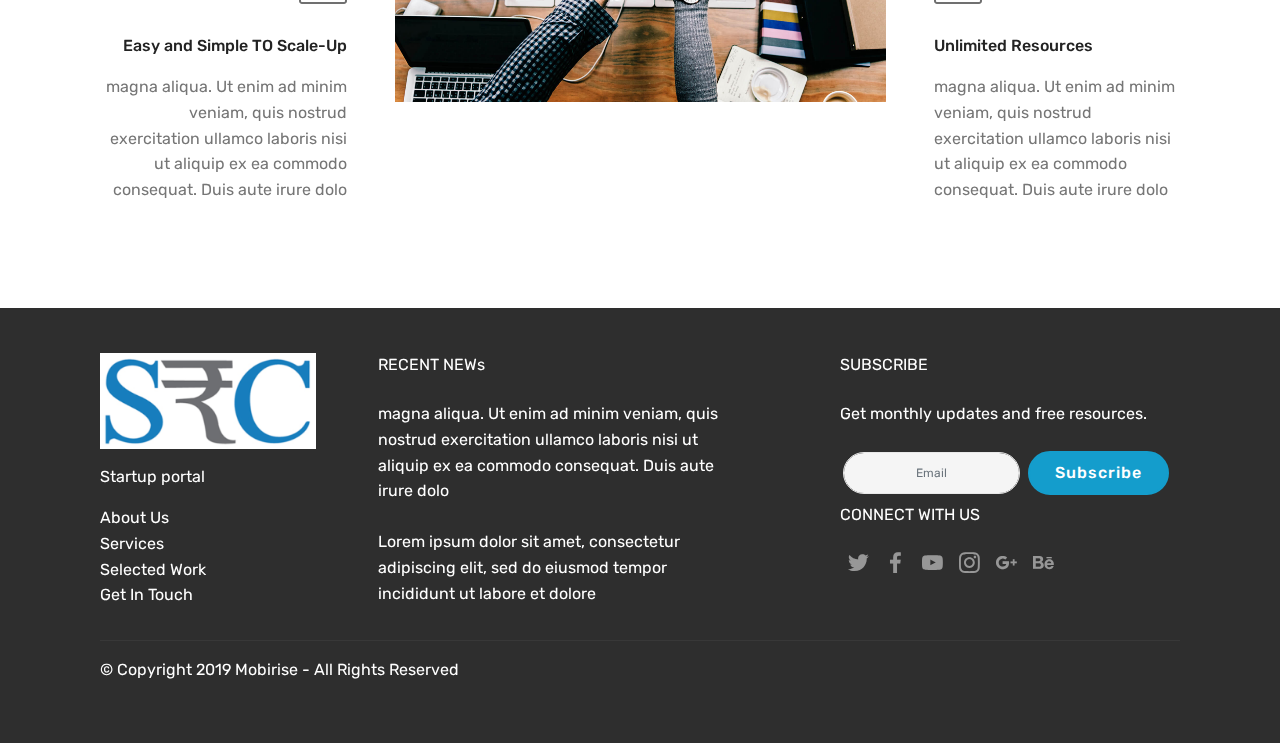
==== commit 004ff100: "create github pages" ====
--- a/index.html
+++ b/index.html
@@ -68,7 +68,7 @@
     </nav>
 </section>
 
-<section class="engine"><a href="https://mobirise.info/c">web builder</a></section><section class="header9 cid-rRBWFcwyQE mbr-fullscreen mbr-parallax-background" id="header9-0">
+<section class="engine"><a href="https://mobirise.info/r">free bootstrap templates</a></section><section class="header9 cid-rRBWFcwyQE mbr-fullscreen mbr-parallax-background" id="header9-0">
 
     
 
@@ -187,9 +187,7 @@
         <div class="media-container-row">
             <div class="title col-12 align-center">
                 <h2 class="pb-3 mbr-fonts-style display-2">WHAT OUR ENTREPRENEURS SAY</h2>
-                <h3 class="mbr-section-subtitle mbr-light pb-3 mbr-fonts-style display-5">
-                    This theme is based on Bootstrap 4 - most powerful mobile first framework
-                </h3>
+                <h3 class="mbr-section-subtitle mbr-light pb-3 mbr-fonts-style display-5">WHAT OUR ENTREPRENEURS SAY</h3>
             </div>
         </div>
     </div>
@@ -400,7 +398,7 @@
                 </p>
                 <div class="media-container-column" data-form-type="formoid">
                     <!---Formbuilder Form--->
-                    <form action="https://mobirise.com/" method="POST" class="mbr-form form-with-styler" data-form-title="Mobirise Form"><input type="hidden" name="email" data-form-email="true" value="GDQVidGdLhAM0/20nGX5RWorJxDoVeUH/CM4fX7knTO1BtT0zuzt+s39zJR4qiIh9k2J0FtD540ADHCkFdxTqqxhqTDXOgT0G7NuKcxKSQ5gYmIL736//5aOYdaqKUGA">
+                    <form action="https://mobirise.com/" method="POST" class="mbr-form form-with-styler" data-form-title="Mobirise Form"><input type="hidden" name="email" data-form-email="true" value="2hZWHaUT18ZPTMBux/iQnaaCSsnmXBA2wvkF1DAtip7HozN+nipu06G/OIZkWkwYWHDD59Ennr67SovSKcjDxg9bIUjL8uoxGkumrHd4npHCu0bEAC66oWKTWJkoG84x">
                         <div class="row form-inline justify-content-center">
                             <div hidden="hidden" data-form-alert="" class="alert alert-success col-12">Thanks for filling out the form!</div>
                             <div hidden="hidden" data-form-alert-danger="" class="alert alert-danger col-12">
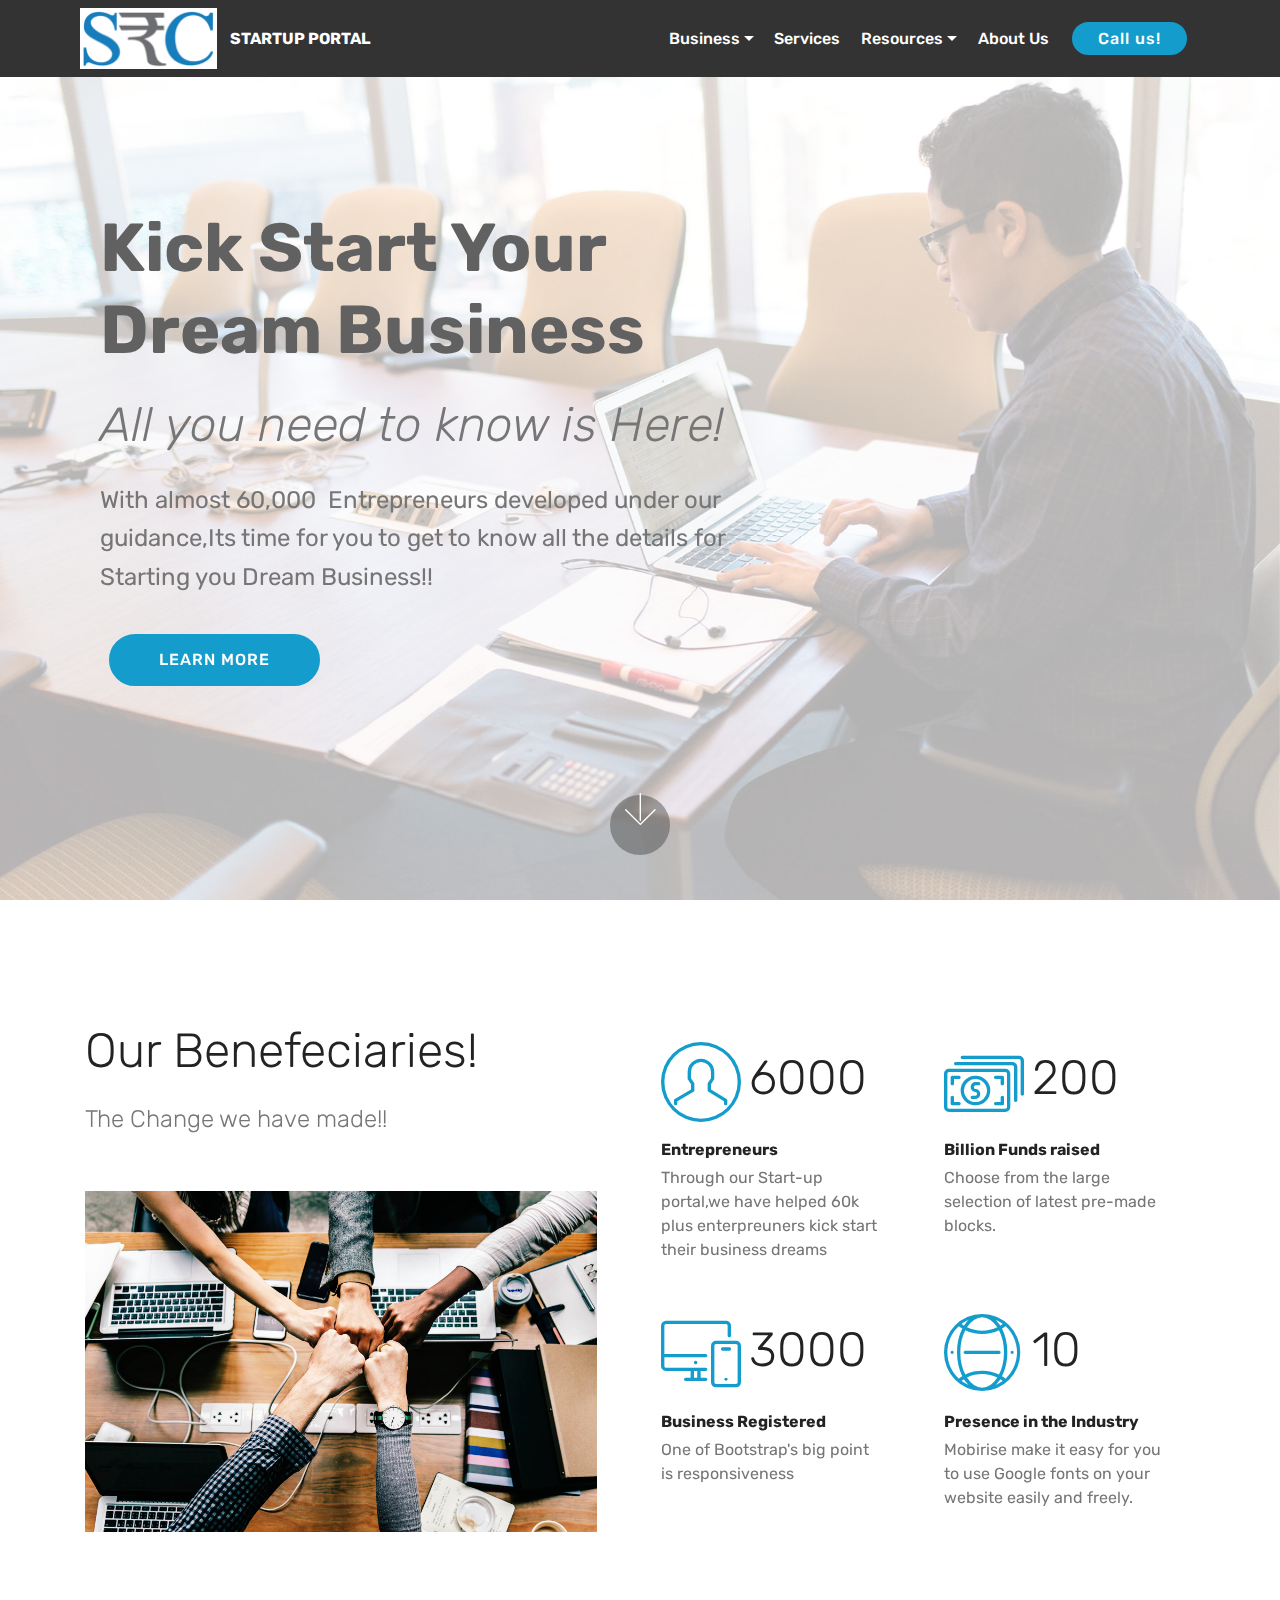
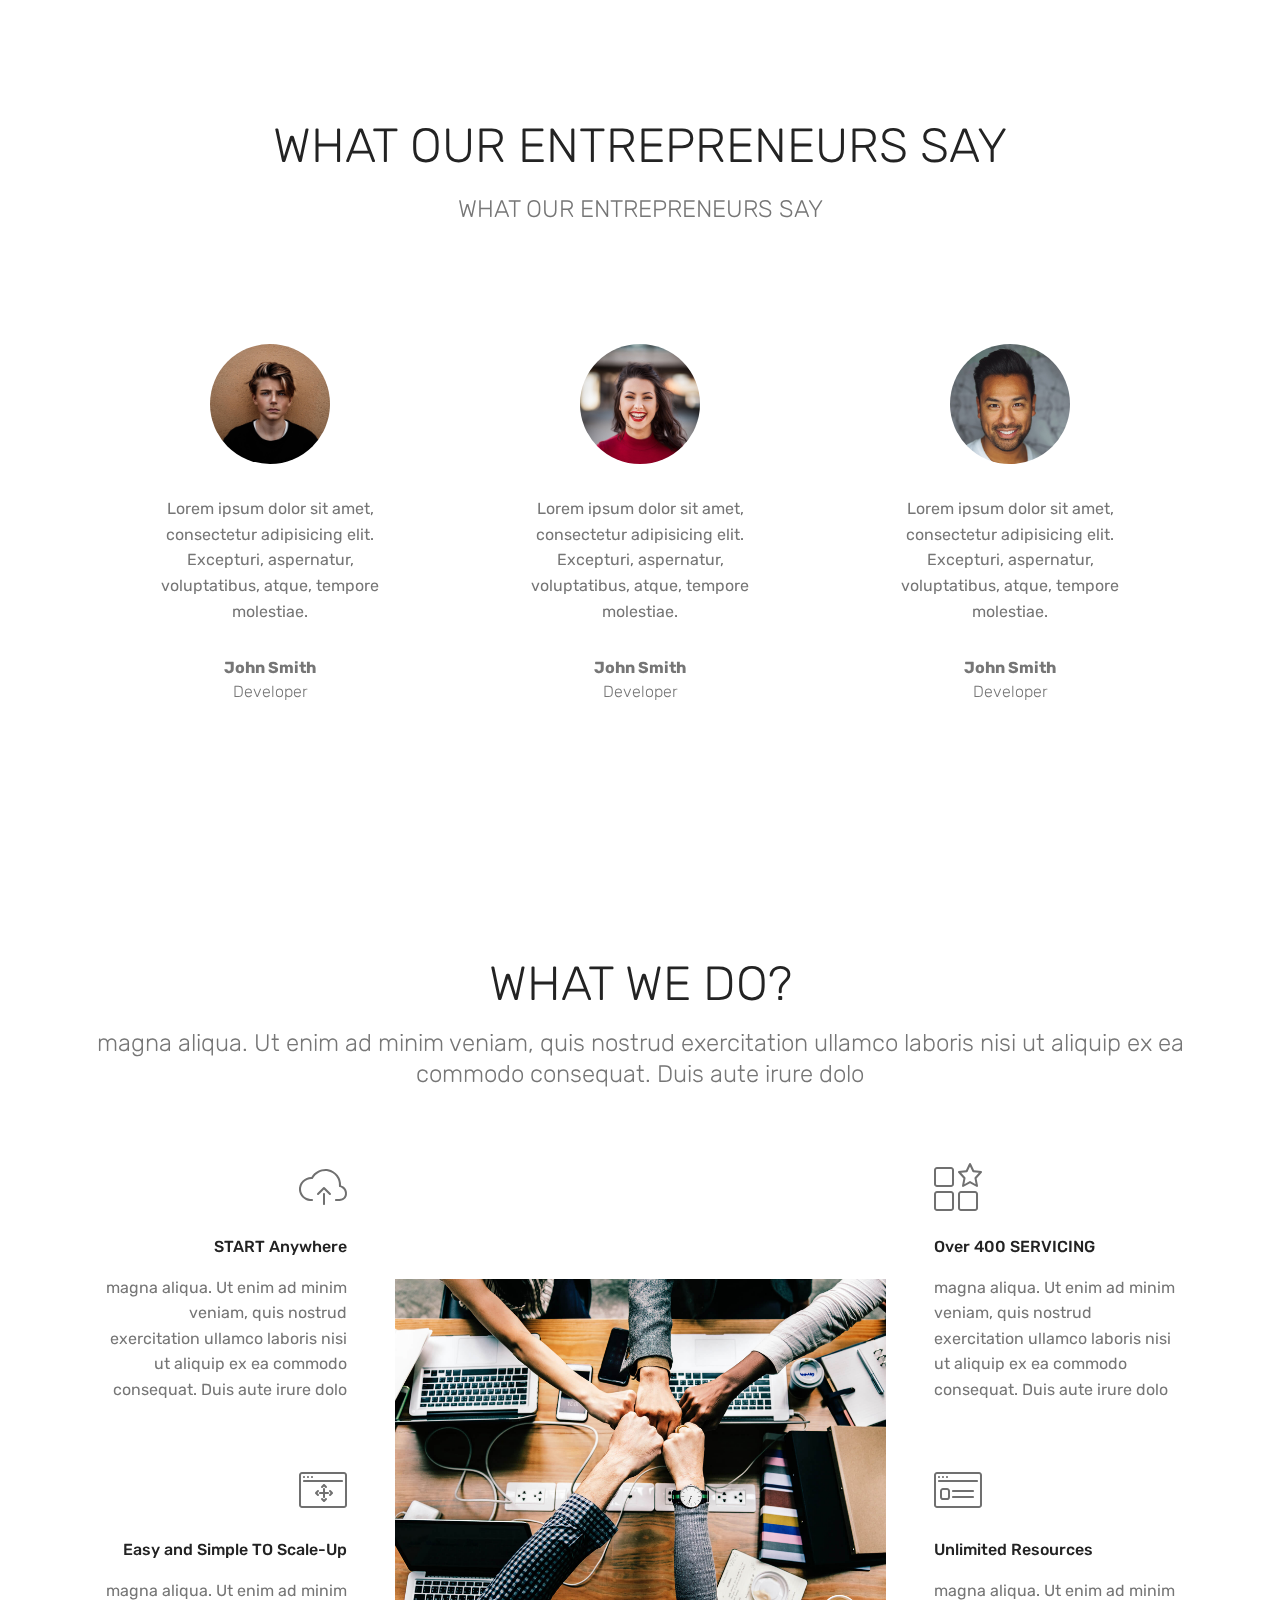
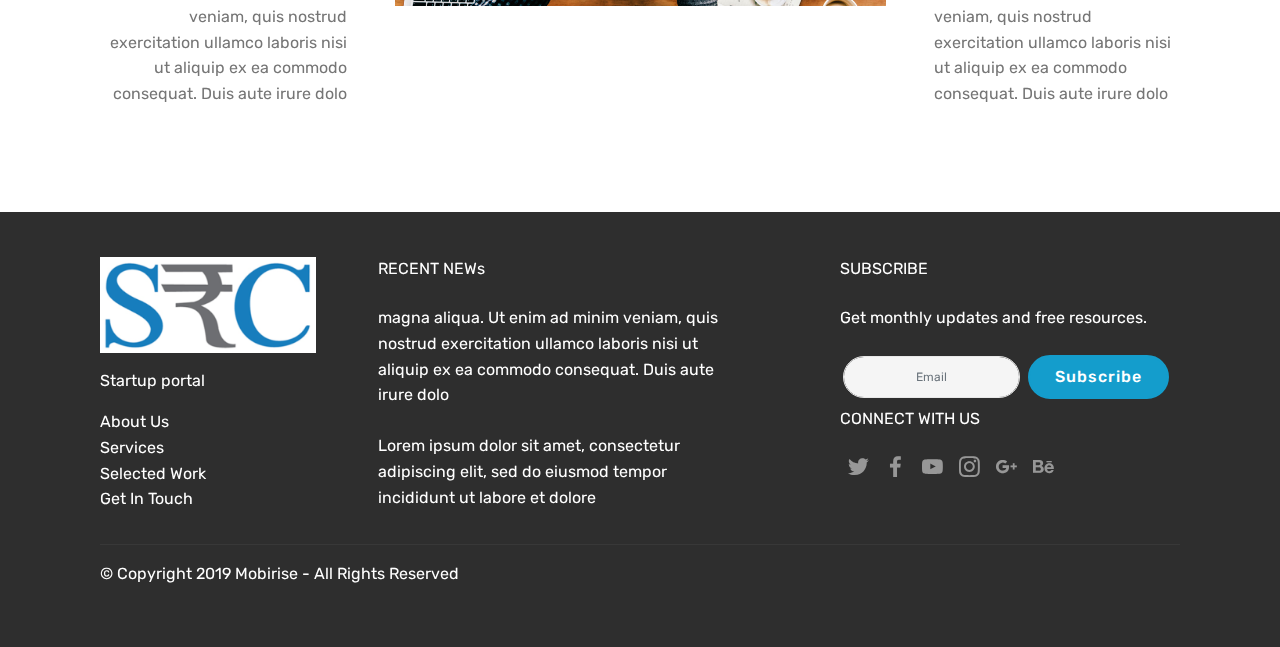
==== commit d3bcc43f: "create github pages" ====
--- a/index.html
+++ b/index.html
@@ -44,7 +44,7 @@
                          <img src="assets/images/screenshot-2020-02-26-at-6.41.01-pm.png" alt="Mobirise" title="" style="height: 3.8rem;">
                     </a>
                 </span>
-                <span class="navbar-caption-wrap"><a class="navbar-caption text-white display-4" href="https://mobirise.co">
+                <span class="navbar-caption-wrap"><a class="navbar-caption text-white display-4" href="http://www.brandhoopla.com">
                         STARTUP PORTAL</a></span>
             </div>
         </div>
@@ -53,26 +53,23 @@
                     <a class="nav-link link text-white display-4" href="https://mobirise.co">
                         </a>
                 </li><li class="nav-item"><a class="nav-link link text-white display-4" href="https://mobirise.co">
-                        </a></li><li class="nav-item"><a class="nav-link link text-white display-4" href="https://mobirise.co">Businesses</a></li><li class="nav-item dropdown"><a class="nav-link link text-white dropdown-toggle display-4" href="https://mobirise.co" aria-expanded="true" data-toggle="dropdown-submenu">Resources</a><div class="dropdown-menu"><a class="text-white dropdown-item display-4" href="https://mobirise.co" aria-expanded="true">New Item</a><a class="text-white dropdown-item display-4" href="https://mobirise.co" aria-expanded="true">New Item</a><a class="text-white dropdown-item display-4" href="https://mobirise.co" aria-expanded="true">New Item</a><a class="text-white dropdown-item display-4" href="https://mobirise.co" aria-expanded="true">New Item</a></div></li><li class="nav-item dropdown"><a class="nav-link link text-white dropdown-toggle display-4" href="https://mobirise.co" data-toggle="dropdown-submenu">
-                        
-                        Services
-                    </a><div class="dropdown-menu"><a class="text-white dropdown-item display-4" href="https://mobirise.co">New Item</a></div></li>
+                        </a></li><li class="nav-item dropdown"><a class="nav-link link text-white dropdown-toggle display-4" href="https://mobirise.co" aria-expanded="false" data-toggle="dropdown-submenu">Business</a><div class="dropdown-menu"><a class="text-white dropdown-item display-4" href="https://mobirise.co" aria-expanded="false">Food Industry</a><a class="text-white dropdown-item display-4" href="https://mobirise.co" aria-expanded="false">Fashion Industry</a><a class="text-white dropdown-item display-4" href="https://mobirise.co" aria-expanded="false">Software Industry</a><a class="text-white dropdown-item display-4" href="https://mobirise.co" aria-expanded="false">Manufacture Industry<br></a></div></li><li class="nav-item"><a class="nav-link link text-white display-4" href="page1.html" aria-expanded="false">Services</a></li><li class="nav-item dropdown"><a class="nav-link link text-white dropdown-toggle display-4" href="https://mobirise.co" aria-expanded="false" data-toggle="dropdown-submenu">Resources</a><div class="dropdown-menu"><a class="text-white dropdown-item display-4" href="https://mobirise.co" aria-expanded="false">MSME Tools</a><a class="text-white dropdown-item display-4" href="https://mobirise.co" aria-expanded="false">MSME checklists</a><a class="text-white dropdown-item display-4" href="https://mobirise.co" aria-expanded="false">Templates to start</a><a class="text-white dropdown-item display-4" href="https://mobirise.co" aria-expanded="false">SRC Mentors</a><a class="text-white dropdown-item display-4" href="https://mobirise.co" aria-expanded="false">New Item</a></div></li>
                 <li class="nav-item">
-                    <a class="nav-link link text-white display-4" href="https://mobirise.co">
+                    <a class="nav-link link text-white display-4" href="index.html#counters2-3">
                         
                         About Us
                     </a>
                 </li></ul>
-            <div class="navbar-buttons mbr-section-btn"><a class="btn btn-sm btn-primary display-4" href="https://mobirise.co">Call us!</a></div>
+            <div class="navbar-buttons mbr-section-btn"><a class="btn btn-sm btn-primary display-4" href="tel:8072447576">Call us!</a></div>
         </div>
     </nav>
 </section>
 
-<section class="engine"><a href="https://mobirise.info/r">free bootstrap templates</a></section><section class="header9 cid-rRBWFcwyQE mbr-fullscreen mbr-parallax-background" id="header9-0">
-
-    
-
-    <div class="mbr-overlay" style="opacity: 0.8; background-color: rgb(255, 255, 255);">
+<section class="engine"><a href="https://mobirise.info/u">bootstrap html templates</a></section><section class="header9 cid-rRBWFcwyQE mbr-fullscreen mbr-parallax-background" id="header9-0">
+
+    
+
+    <div class="mbr-overlay" style="opacity: 0.7; background-color: rgb(255, 255, 255);">
     </div>
 
     <div class="container">
@@ -115,7 +112,7 @@
                         <div class="panel-item p-3">
                             <div class="card-img pb-3">
                                 <span class="mbr-iconfont pr-2 mbri-user"></span>
-                                <h3 class="count py-3 mbr-fonts-style display-2">60k<br>plus</h3>
+                                <h3 class="count py-3 mbr-fonts-style display-2">6000<br></h3>
                             </div>
                             <div class="card-text">
                                 <h4 class="mbr-content-title mbr-bold mbr-fonts-style display-7">
@@ -130,11 +127,10 @@
                             <div class="card-img pb-3">
                                 <span class="mbr-iconfont pr-2 mbri-cash"></span>
                                 <h3 class="count py-3 mbr-fonts-style display-2">
-                                    200 <br>billion</h3>
+                                    200 <br></h3>
                             </div>
                             <div class="card-text">
-                                <h4 class="mbr-content-title mbr-bold mbr-fonts-style display-7">
-                                    Funds raised</h4>
+                                <h4 class="mbr-content-title mbr-bold mbr-fonts-style display-7">Billion Funds raised</h4>
                                 <p class="mbr-content-text mbr-fonts-style display-7">
                                     Choose from the large selection of latest pre-made blocks.
                                 </p>
@@ -146,7 +142,7 @@
                             <div class="card-img pb-3">
                                 <span class="mbri-responsive mbr-iconfont pr-2"></span>
                                 <h3 class="count py-3 mbr-fonts-style display-2">
-                                    30K<br>plus</h3>
+                                    3000<br></h3>
                             </div>
                             <div class="card-text">
                                 <h4 class="mbr-content-title mbr-bold mbr-fonts-style display-7">
@@ -161,7 +157,7 @@
                         <div class="panel-item p-3">
                             <div class="card-img pb-3">
                                 <span class="mbri-globe-2 mbr-iconfont pr-2"></span>
-                                <h3 class="count py-3 mbr-fonts-style display-2">10&nbsp;<br>Years</h3>
+                                <h3 class="count py-3 mbr-fonts-style display-2">10&nbsp;<br></h3>
                             </div>
                             <div class="card-texts">
                                 <h4 class="mbr-content-title mbr-bold mbr-fonts-style display-7">
@@ -398,7 +394,7 @@
                 </p>
                 <div class="media-container-column" data-form-type="formoid">
                     <!---Formbuilder Form--->
-                    <form action="https://mobirise.com/" method="POST" class="mbr-form form-with-styler" data-form-title="Mobirise Form"><input type="hidden" name="email" data-form-email="true" value="2hZWHaUT18ZPTMBux/iQnaaCSsnmXBA2wvkF1DAtip7HozN+nipu06G/OIZkWkwYWHDD59Ennr67SovSKcjDxg9bIUjL8uoxGkumrHd4npHCu0bEAC66oWKTWJkoG84x">
+                    <form action="https://mobirise.com/" method="POST" class="mbr-form form-with-styler" data-form-title="Mobirise Form"><input type="hidden" name="email" data-form-email="true" value="frZ+NT+cbniB1KZOSmqA92zVURKR4Gs0/bw1RG0/AQmCn1d4LN8owEEVdyjForwRm0pzZTdynzLoaiznPD9od8bMODbiAc+VAu1ltmtL+MNpnjZwAWXDwu1jqHbdb31a">
                         <div class="row form-inline justify-content-center">
                             <div hidden="hidden" data-form-alert="" class="alert alert-success col-12">Thanks for filling out the form!</div>
                             <div hidden="hidden" data-form-alert-danger="" class="alert alert-danger col-12">
--- a/assets/mobirise/css/mbr-additional.css
+++ b/assets/mobirise/css/mbr-additional.css
@@ -1405,3 +1405,498 @@
     margin: 0;
   }
 }
+.cid-rRBWOFC05B .navbar {
+  padding: .5rem 0;
+  background: #333333;
+  transition: none;
+  min-height: 77px;
+}
+.cid-rRBWOFC05B .navbar-dropdown.bg-color.transparent.opened {
+  background: #333333;
+}
+.cid-rRBWOFC05B a {
+  font-style: normal;
+}
+.cid-rRBWOFC05B .nav-item span {
+  padding-right: 0.4em;
+  line-height: 0.5em;
+  vertical-align: text-bottom;
+  position: relative;
+  text-decoration: none;
+}
+.cid-rRBWOFC05B .nav-item a {
+  display: -webkit-flex;
+  align-items: center;
+  justify-content: center;
+  padding: 0.7rem 0 !important;
+  margin: 0rem .65rem !important;
+  -webkit-align-items: center;
+  -webkit-justify-content: center;
+}
+.cid-rRBWOFC05B .nav-item:focus,
+.cid-rRBWOFC05B .nav-link:focus {
+  outline: none;
+}
+.cid-rRBWOFC05B .btn {
+  padding: 0.4rem 1.5rem;
+  display: -webkit-inline-flex;
+  align-items: center;
+  -webkit-align-items: center;
+}
+.cid-rRBWOFC05B .btn .mbr-iconfont {
+  font-size: 1.6rem;
+}
+.cid-rRBWOFC05B .menu-logo {
+  margin-right: auto;
+}
+.cid-rRBWOFC05B .menu-logo .navbar-brand {
+  display: flex;
+  margin-left: 5rem;
+  padding: 0;
+  transition: padding .2s;
+  min-height: 3.8rem;
+  -webkit-align-items: center;
+  align-items: center;
+}
+.cid-rRBWOFC05B .menu-logo .navbar-brand .navbar-caption-wrap {
+  display: flex;
+  -webkit-align-items: center;
+  align-items: center;
+  word-break: break-word;
+  min-width: 7rem;
+  margin: .3rem 0;
+}
+.cid-rRBWOFC05B .menu-logo .navbar-brand .navbar-caption-wrap .navbar-caption {
+  line-height: 1.2rem !important;
+  padding-right: 2rem;
+}
+.cid-rRBWOFC05B .menu-logo .navbar-brand .navbar-logo {
+  font-size: 4rem;
+  transition: font-size 0.25s;
+}
+.cid-rRBWOFC05B .menu-logo .navbar-brand .navbar-logo img {
+  display: flex;
+}
+.cid-rRBWOFC05B .menu-logo .navbar-brand .navbar-logo .mbr-iconfont {
+  transition: font-size 0.25s;
+}
+.cid-rRBWOFC05B .menu-logo .navbar-brand .navbar-logo a {
+  display: inline-flex;
+}
+.cid-rRBWOFC05B .navbar-toggleable-sm .navbar-collapse {
+  justify-content: flex-end;
+  -webkit-justify-content: flex-end;
+  padding-right: 5rem;
+  width: auto;
+}
+.cid-rRBWOFC05B .navbar-toggleable-sm .navbar-collapse .navbar-nav {
+  flex-wrap: wrap;
+  -webkit-flex-wrap: wrap;
+  padding-left: 0;
+}
+.cid-rRBWOFC05B .navbar-toggleable-sm .navbar-collapse .navbar-nav .nav-item {
+  -webkit-align-self: center;
+  align-self: center;
+}
+.cid-rRBWOFC05B .navbar-toggleable-sm .navbar-collapse .navbar-buttons {
+  padding-left: 0;
+  padding-bottom: 0;
+}
+.cid-rRBWOFC05B .dropdown .dropdown-menu {
+  background: #333333;
+  visibility: hidden;
+  position: absolute;
+  min-width: 5rem;
+  padding-top: 1.4rem;
+  padding-bottom: 1.4rem;
+  text-align: left;
+}
+.cid-rRBWOFC05B .dropdown .dropdown-menu .dropdown-item {
+  width: auto;
+  padding: 0.235em 1.5385em 0.235em 1.5385em !important;
+}
+.cid-rRBWOFC05B .dropdown .dropdown-menu .dropdown-item::after {
+  right: 0.5rem;
+}
+.cid-rRBWOFC05B .dropdown .dropdown-menu .dropdown-submenu {
+  margin: 0;
+}
+.cid-rRBWOFC05B .dropdown.open > .dropdown-menu {
+  visibility: visible;
+}
+.cid-rRBWOFC05B .navbar-toggleable-sm.opened:after {
+  position: absolute;
+  width: 100vw;
+  height: 100vh;
+  content: '';
+  background-color: rgba(0, 0, 0, 0.1);
+  left: 0;
+  bottom: 0;
+  transform: translateY(100%);
+  -webkit-transform: translateY(100%);
+  z-index: 1000;
+}
+.cid-rRBWOFC05B .navbar.navbar-short {
+  min-height: 60px;
+  transition: all .2s;
+}
+.cid-rRBWOFC05B .navbar.navbar-short .navbar-toggler-right {
+  top: 20px;
+}
+.cid-rRBWOFC05B .navbar.navbar-short .navbar-logo a {
+  font-size: 2.5rem !important;
+  line-height: 2.5rem;
+  transition: font-size 0.25s;
+}
+.cid-rRBWOFC05B .navbar.navbar-short .navbar-logo a .mbr-iconfont {
+  font-size: 2.5rem !important;
+}
+.cid-rRBWOFC05B .navbar.navbar-short .navbar-logo a img {
+  height: 3rem !important;
+}
+.cid-rRBWOFC05B .navbar.navbar-short .navbar-brand {
+  min-height: 3rem;
+}
+.cid-rRBWOFC05B button.navbar-toggler {
+  width: 31px;
+  height: 18px;
+  cursor: pointer;
+  transition: all .2s;
+  top: 1.5rem;
+  right: 1rem;
+}
+.cid-rRBWOFC05B button.navbar-toggler:focus {
+  outline: none;
+}
+.cid-rRBWOFC05B button.navbar-toggler .hamburger span {
+  position: absolute;
+  right: 0;
+  width: 30px;
+  height: 2px;
+  border-right: 5px;
+  background-color: #ffffff;
+}
+.cid-rRBWOFC05B button.navbar-toggler .hamburger span:nth-child(1) {
+  top: 0;
+  transition: all .2s;
+}
+.cid-rRBWOFC05B button.navbar-toggler .hamburger span:nth-child(2) {
+  top: 8px;
+  transition: all .15s;
+}
+.cid-rRBWOFC05B button.navbar-toggler .hamburger span:nth-child(3) {
+  top: 8px;
+  transition: all .15s;
+}
+.cid-rRBWOFC05B button.navbar-toggler .hamburger span:nth-child(4) {
+  top: 16px;
+  transition: all .2s;
+}
+.cid-rRBWOFC05B nav.opened .hamburger span:nth-child(1) {
+  top: 8px;
+  width: 0;
+  opacity: 0;
+  right: 50%;
+  transition: all .2s;
+}
+.cid-rRBWOFC05B nav.opened .hamburger span:nth-child(2) {
+  -webkit-transform: rotate(45deg);
+  transform: rotate(45deg);
+  transition: all .25s;
+}
+.cid-rRBWOFC05B nav.opened .hamburger span:nth-child(3) {
+  -webkit-transform: rotate(-45deg);
+  transform: rotate(-45deg);
+  transition: all .25s;
+}
+.cid-rRBWOFC05B nav.opened .hamburger span:nth-child(4) {
+  top: 8px;
+  width: 0;
+  opacity: 0;
+  right: 50%;
+  transition: all .2s;
+}
+.cid-rRBWOFC05B .collapsed.navbar-expand {
+  flex-direction: column;
+  -webkit-flex-direction: column;
+}
+.cid-rRBWOFC05B .collapsed .btn {
+  display: -webkit-flex;
+}
+.cid-rRBWOFC05B .collapsed .navbar-collapse {
+  display: none !important;
+  padding-right: 0 !important;
+}
+.cid-rRBWOFC05B .collapsed .navbar-collapse.collapsing,
+.cid-rRBWOFC05B .collapsed .navbar-collapse.show {
+  display: block !important;
+}
+.cid-rRBWOFC05B .collapsed .navbar-collapse.collapsing .navbar-nav,
+.cid-rRBWOFC05B .collapsed .navbar-collapse.show .navbar-nav {
+  display: block;
+  text-align: center;
+}
+.cid-rRBWOFC05B .collapsed .navbar-collapse.collapsing .navbar-nav .nav-item,
+.cid-rRBWOFC05B .collapsed .navbar-collapse.show .navbar-nav .nav-item {
+  clear: both;
+}
+.cid-rRBWOFC05B .collapsed .navbar-collapse.collapsing .navbar-buttons,
+.cid-rRBWOFC05B .collapsed .navbar-collapse.show .navbar-buttons {
+  text-align: center;
+}
+.cid-rRBWOFC05B .collapsed .navbar-collapse.collapsing .navbar-buttons:last-child,
+.cid-rRBWOFC05B .collapsed .navbar-collapse.show .navbar-buttons:last-child {
+  margin-bottom: 1rem;
+}
+@media (min-width: 1024px) {
+  .cid-rRBWOFC05B .collapsed:not(.navbar-short) .navbar-collapse {
+    max-height: calc(98.5vh - 3.8rem);
+  }
+}
+.cid-rRBWOFC05B .collapsed button.navbar-toggler {
+  display: block;
+}
+.cid-rRBWOFC05B .collapsed .navbar-brand {
+  margin-left: 1rem !important;
+}
+.cid-rRBWOFC05B .collapsed .navbar-toggleable-sm {
+  flex-direction: column;
+  -webkit-flex-direction: column;
+}
+.cid-rRBWOFC05B .collapsed .dropdown .dropdown-menu {
+  width: 100%;
+  text-align: center;
+  position: relative;
+  opacity: 0;
+  overflow: hidden;
+  display: block;
+  height: 0;
+  visibility: hidden;
+  padding: 0;
+  transition-duration: .5s;
+  transition-property: opacity,padding,height;
+}
+.cid-rRBWOFC05B .collapsed .dropdown.open > .dropdown-menu {
+  position: relative;
+  opacity: 1;
+  height: auto;
+  padding: 1.4rem 0;
+  visibility: visible;
+}
+.cid-rRBWOFC05B .collapsed .dropdown .dropdown-submenu {
+  left: 0;
+  text-align: center;
+  width: 100%;
+}
+.cid-rRBWOFC05B .collapsed .dropdown .dropdown-toggle[data-toggle="dropdown-submenu"]::after {
+  margin-top: 0;
+  position: inherit;
+  right: 0;
+  top: 50%;
+  display: inline-block;
+  width: 0;
+  height: 0;
+  margin-left: .3em;
+  vertical-align: middle;
+  content: "";
+  border-top: .30em solid;
+  border-right: .30em solid transparent;
+  border-left: .30em solid transparent;
+}
+@media (max-width: 1023px) {
+  .cid-rRBWOFC05B .navbar-expand {
+    flex-direction: column;
+    -webkit-flex-direction: column;
+  }
+  .cid-rRBWOFC05B img {
+    height: 3.8rem !important;
+  }
+  .cid-rRBWOFC05B .btn {
+    display: -webkit-flex;
+  }
+  .cid-rRBWOFC05B button.navbar-toggler {
+    display: block;
+  }
+  .cid-rRBWOFC05B .navbar-brand {
+    margin-left: 1rem !important;
+  }
+  .cid-rRBWOFC05B .navbar-toggleable-sm {
+    flex-direction: column;
+    -webkit-flex-direction: column;
+  }
+  .cid-rRBWOFC05B .navbar-collapse {
+    display: none !important;
+    padding-right: 0 !important;
+  }
+  .cid-rRBWOFC05B .navbar-collapse.collapsing,
+  .cid-rRBWOFC05B .navbar-collapse.show {
+    display: block !important;
+  }
+  .cid-rRBWOFC05B .navbar-collapse.collapsing .navbar-nav,
+  .cid-rRBWOFC05B .navbar-collapse.show .navbar-nav {
+    display: block;
+    text-align: center;
+  }
+  .cid-rRBWOFC05B .navbar-collapse.collapsing .navbar-nav .nav-item,
+  .cid-rRBWOFC05B .navbar-collapse.show .navbar-nav .nav-item {
+    clear: both;
+  }
+  .cid-rRBWOFC05B .navbar-collapse.collapsing .navbar-buttons,
+  .cid-rRBWOFC05B .navbar-collapse.show .navbar-buttons {
+    text-align: center;
+  }
+  .cid-rRBWOFC05B .navbar-collapse.collapsing .navbar-buttons:last-child,
+  .cid-rRBWOFC05B .navbar-collapse.show .navbar-buttons:last-child {
+    margin-bottom: 1rem;
+  }
+  .cid-rRBWOFC05B .dropdown .dropdown-menu {
+    width: 100%;
+    text-align: center;
+    position: relative;
+    opacity: 0;
+    overflow: hidden;
+    display: block;
+    height: 0;
+    visibility: hidden;
+    padding: 0;
+    transition-duration: .5s;
+    transition-property: opacity,padding,height;
+  }
+  .cid-rRBWOFC05B .dropdown.open > .dropdown-menu {
+    position: relative;
+    opacity: 1;
+    height: auto;
+    padding: 1.4rem 0;
+    visibility: visible;
+  }
+  .cid-rRBWOFC05B .dropdown .dropdown-submenu {
+    left: 0;
+    text-align: center;
+    width: 100%;
+  }
+  .cid-rRBWOFC05B .dropdown .dropdown-toggle[data-toggle="dropdown-submenu"]::after {
+    margin-top: 0;
+    position: inherit;
+    right: 0;
+    top: 50%;
+    display: inline-block;
+    width: 0;
+    height: 0;
+    margin-left: .3em;
+    vertical-align: middle;
+    content: "";
+    border-top: .30em solid;
+    border-right: .30em solid transparent;
+    border-left: .30em solid transparent;
+  }
+}
+@media (min-width: 767px) {
+  .cid-rRBWOFC05B .menu-logo {
+    flex-shrink: 0;
+    -webkit-flex-shrink: 0;
+  }
+}
+.cid-rRBWOFC05B .navbar-collapse {
+  flex-basis: auto;
+  -webkit-flex-basis: auto;
+}
+.cid-rRBWOFC05B .nav-link:hover,
+.cid-rRBWOFC05B .dropdown-item:hover {
+  color: #c1c1c1 !important;
+}
+.cid-rSycwPnR3J {
+  background-image: url("../../../assets/images/background4.jpg");
+}
+.cid-rSycwPnR3J .form-control,
+.cid-rSycwPnR3J .form-control:focus {
+  background: #ffffff;
+  border: 1px solid #ffffff;
+}
+.cid-rSycwPnR3J .form-container {
+  transition: all .2s;
+  border: 1px solid #ffffff;
+  padding: 1rem;
+}
+.cid-rSycwPnR3J textarea.form-control {
+  min-height: 188px;
+}
+.cid-rSycwPnR3J .input-group-btn {
+  justify-content: center;
+  -webkit-justify-content: center;
+}
+@media (min-width: 768px) {
+  .cid-rSycwPnR3J .content-container {
+    padding-right: 5rem;
+  }
+}
+.cid-rSycwPnR3J H1 {
+  text-align: left;
+}
+.cid-rSyd3YmurW {
+  padding-top: 90px;
+  padding-bottom: 90px;
+  background-color: #efefef;
+}
+.cid-rSyd3YmurW .card-box {
+  background-color: #ffffff;
+  padding: 2rem;
+}
+.cid-rSyd3YmurW h4 {
+  font-weight: 500;
+  margin-bottom: 0;
+  text-align: left;
+}
+.cid-rSyd3YmurW p {
+  color: #767676;
+  text-align: left;
+}
+.cid-rSyd3YmurW .card-wrapper {
+  position: relative;
+  box-shadow: 0px 0px 0px 0px rgba(0, 0, 0, 0);
+  transition: box-shadow 0.3s;
+}
+.cid-rSyd3YmurW .card-wrapper:hover {
+  box-shadow: 0px 0px 30px 0px rgba(0, 0, 0, 0.05);
+  transition: box-shadow 0.3s;
+}
+.cid-rSyd3YmurW .card-img {
+  position: absolute;
+  top: 0;
+  left: 0;
+  width: 100%;
+  overflow: hidden;
+}
+.cid-rSydlQqd8Q {
+  padding-top: 90px;
+  padding-bottom: 90px;
+  background-color: #efefef;
+}
+.cid-rSydlQqd8Q .card-box {
+  background-color: #ffffff;
+  padding: 2rem;
+}
+.cid-rSydlQqd8Q h4 {
+  font-weight: 500;
+  margin-bottom: 0;
+  text-align: left;
+}
+.cid-rSydlQqd8Q p {
+  color: #767676;
+  text-align: left;
+}
+.cid-rSydlQqd8Q .card-wrapper {
+  position: relative;
+  box-shadow: 0px 0px 0px 0px rgba(0, 0, 0, 0);
+  transition: box-shadow 0.3s;
+}
+.cid-rSydlQqd8Q .card-wrapper:hover {
+  box-shadow: 0px 0px 30px 0px rgba(0, 0, 0, 0.05);
+  transition: box-shadow 0.3s;
+}
+.cid-rSydlQqd8Q .card-img {
+  position: absolute;
+  top: 0;
+  left: 0;
+  width: 100%;
+  overflow: hidden;
+}
--- a/assets/mobirise/css/mbr-additional.css
+++ b/assets/mobirise/css/mbr-additional.css
@@ -1405,3 +1405,498 @@
     margin: 0;
   }
 }
+.cid-rRBWOFC05B .navbar {
+  padding: .5rem 0;
+  background: #333333;
+  transition: none;
+  min-height: 77px;
+}
+.cid-rRBWOFC05B .navbar-dropdown.bg-color.transparent.opened {
+  background: #333333;
+}
+.cid-rRBWOFC05B a {
+  font-style: normal;
+}
+.cid-rRBWOFC05B .nav-item span {
+  padding-right: 0.4em;
+  line-height: 0.5em;
+  vertical-align: text-bottom;
+  position: relative;
+  text-decoration: none;
+}
+.cid-rRBWOFC05B .nav-item a {
+  display: -webkit-flex;
+  align-items: center;
+  justify-content: center;
+  padding: 0.7rem 0 !important;
+  margin: 0rem .65rem !important;
+  -webkit-align-items: center;
+  -webkit-justify-content: center;
+}
+.cid-rRBWOFC05B .nav-item:focus,
+.cid-rRBWOFC05B .nav-link:focus {
+  outline: none;
+}
+.cid-rRBWOFC05B .btn {
+  padding: 0.4rem 1.5rem;
+  display: -webkit-inline-flex;
+  align-items: center;
+  -webkit-align-items: center;
+}
+.cid-rRBWOFC05B .btn .mbr-iconfont {
+  font-size: 1.6rem;
+}
+.cid-rRBWOFC05B .menu-logo {
+  margin-right: auto;
+}
+.cid-rRBWOFC05B .menu-logo .navbar-brand {
+  display: flex;
+  margin-left: 5rem;
+  padding: 0;
+  transition: padding .2s;
+  min-height: 3.8rem;
+  -webkit-align-items: center;
+  align-items: center;
+}
+.cid-rRBWOFC05B .menu-logo .navbar-brand .navbar-caption-wrap {
+  display: flex;
+  -webkit-align-items: center;
+  align-items: center;
+  word-break: break-word;
+  min-width: 7rem;
+  margin: .3rem 0;
+}
+.cid-rRBWOFC05B .menu-logo .navbar-brand .navbar-caption-wrap .navbar-caption {
+  line-height: 1.2rem !important;
+  padding-right: 2rem;
+}
+.cid-rRBWOFC05B .menu-logo .navbar-brand .navbar-logo {
+  font-size: 4rem;
+  transition: font-size 0.25s;
+}
+.cid-rRBWOFC05B .menu-logo .navbar-brand .navbar-logo img {
+  display: flex;
+}
+.cid-rRBWOFC05B .menu-logo .navbar-brand .navbar-logo .mbr-iconfont {
+  transition: font-size 0.25s;
+}
+.cid-rRBWOFC05B .menu-logo .navbar-brand .navbar-logo a {
+  display: inline-flex;
+}
+.cid-rRBWOFC05B .navbar-toggleable-sm .navbar-collapse {
+  justify-content: flex-end;
+  -webkit-justify-content: flex-end;
+  padding-right: 5rem;
+  width: auto;
+}
+.cid-rRBWOFC05B .navbar-toggleable-sm .navbar-collapse .navbar-nav {
+  flex-wrap: wrap;
+  -webkit-flex-wrap: wrap;
+  padding-left: 0;
+}
+.cid-rRBWOFC05B .navbar-toggleable-sm .navbar-collapse .navbar-nav .nav-item {
+  -webkit-align-self: center;
+  align-self: center;
+}
+.cid-rRBWOFC05B .navbar-toggleable-sm .navbar-collapse .navbar-buttons {
+  padding-left: 0;
+  padding-bottom: 0;
+}
+.cid-rRBWOFC05B .dropdown .dropdown-menu {
+  background: #333333;
+  visibility: hidden;
+  position: absolute;
+  min-width: 5rem;
+  padding-top: 1.4rem;
+  padding-bottom: 1.4rem;
+  text-align: left;
+}
+.cid-rRBWOFC05B .dropdown .dropdown-menu .dropdown-item {
+  width: auto;
+  padding: 0.235em 1.5385em 0.235em 1.5385em !important;
+}
+.cid-rRBWOFC05B .dropdown .dropdown-menu .dropdown-item::after {
+  right: 0.5rem;
+}
+.cid-rRBWOFC05B .dropdown .dropdown-menu .dropdown-submenu {
+  margin: 0;
+}
+.cid-rRBWOFC05B .dropdown.open > .dropdown-menu {
+  visibility: visible;
+}
+.cid-rRBWOFC05B .navbar-toggleable-sm.opened:after {
+  position: absolute;
+  width: 100vw;
+  height: 100vh;
+  content: '';
+  background-color: rgba(0, 0, 0, 0.1);
+  left: 0;
+  bottom: 0;
+  transform: translateY(100%);
+  -webkit-transform: translateY(100%);
+  z-index: 1000;
+}
+.cid-rRBWOFC05B .navbar.navbar-short {
+  min-height: 60px;
+  transition: all .2s;
+}
+.cid-rRBWOFC05B .navbar.navbar-short .navbar-toggler-right {
+  top: 20px;
+}
+.cid-rRBWOFC05B .navbar.navbar-short .navbar-logo a {
+  font-size: 2.5rem !important;
+  line-height: 2.5rem;
+  transition: font-size 0.25s;
+}
+.cid-rRBWOFC05B .navbar.navbar-short .navbar-logo a .mbr-iconfont {
+  font-size: 2.5rem !important;
+}
+.cid-rRBWOFC05B .navbar.navbar-short .navbar-logo a img {
+  height: 3rem !important;
+}
+.cid-rRBWOFC05B .navbar.navbar-short .navbar-brand {
+  min-height: 3rem;
+}
+.cid-rRBWOFC05B button.navbar-toggler {
+  width: 31px;
+  height: 18px;
+  cursor: pointer;
+  transition: all .2s;
+  top: 1.5rem;
+  right: 1rem;
+}
+.cid-rRBWOFC05B button.navbar-toggler:focus {
+  outline: none;
+}
+.cid-rRBWOFC05B button.navbar-toggler .hamburger span {
+  position: absolute;
+  right: 0;
+  width: 30px;
+  height: 2px;
+  border-right: 5px;
+  background-color: #ffffff;
+}
+.cid-rRBWOFC05B button.navbar-toggler .hamburger span:nth-child(1) {
+  top: 0;
+  transition: all .2s;
+}
+.cid-rRBWOFC05B button.navbar-toggler .hamburger span:nth-child(2) {
+  top: 8px;
+  transition: all .15s;
+}
+.cid-rRBWOFC05B button.navbar-toggler .hamburger span:nth-child(3) {
+  top: 8px;
+  transition: all .15s;
+}
+.cid-rRBWOFC05B button.navbar-toggler .hamburger span:nth-child(4) {
+  top: 16px;
+  transition: all .2s;
+}
+.cid-rRBWOFC05B nav.opened .hamburger span:nth-child(1) {
+  top: 8px;
+  width: 0;
+  opacity: 0;
+  right: 50%;
+  transition: all .2s;
+}
+.cid-rRBWOFC05B nav.opened .hamburger span:nth-child(2) {
+  -webkit-transform: rotate(45deg);
+  transform: rotate(45deg);
+  transition: all .25s;
+}
+.cid-rRBWOFC05B nav.opened .hamburger span:nth-child(3) {
+  -webkit-transform: rotate(-45deg);
+  transform: rotate(-45deg);
+  transition: all .25s;
+}
+.cid-rRBWOFC05B nav.opened .hamburger span:nth-child(4) {
+  top: 8px;
+  width: 0;
+  opacity: 0;
+  right: 50%;
+  transition: all .2s;
+}
+.cid-rRBWOFC05B .collapsed.navbar-expand {
+  flex-direction: column;
+  -webkit-flex-direction: column;
+}
+.cid-rRBWOFC05B .collapsed .btn {
+  display: -webkit-flex;
+}
+.cid-rRBWOFC05B .collapsed .navbar-collapse {
+  display: none !important;
+  padding-right: 0 !important;
+}
+.cid-rRBWOFC05B .collapsed .navbar-collapse.collapsing,
+.cid-rRBWOFC05B .collapsed .navbar-collapse.show {
+  display: block !important;
+}
+.cid-rRBWOFC05B .collapsed .navbar-collapse.collapsing .navbar-nav,
+.cid-rRBWOFC05B .collapsed .navbar-collapse.show .navbar-nav {
+  display: block;
+  text-align: center;
+}
+.cid-rRBWOFC05B .collapsed .navbar-collapse.collapsing .navbar-nav .nav-item,
+.cid-rRBWOFC05B .collapsed .navbar-collapse.show .navbar-nav .nav-item {
+  clear: both;
+}
+.cid-rRBWOFC05B .collapsed .navbar-collapse.collapsing .navbar-buttons,
+.cid-rRBWOFC05B .collapsed .navbar-collapse.show .navbar-buttons {
+  text-align: center;
+}
+.cid-rRBWOFC05B .collapsed .navbar-collapse.collapsing .navbar-buttons:last-child,
+.cid-rRBWOFC05B .collapsed .navbar-collapse.show .navbar-buttons:last-child {
+  margin-bottom: 1rem;
+}
+@media (min-width: 1024px) {
+  .cid-rRBWOFC05B .collapsed:not(.navbar-short) .navbar-collapse {
+    max-height: calc(98.5vh - 3.8rem);
+  }
+}
+.cid-rRBWOFC05B .collapsed button.navbar-toggler {
+  display: block;
+}
+.cid-rRBWOFC05B .collapsed .navbar-brand {
+  margin-left: 1rem !important;
+}
+.cid-rRBWOFC05B .collapsed .navbar-toggleable-sm {
+  flex-direction: column;
+  -webkit-flex-direction: column;
+}
+.cid-rRBWOFC05B .collapsed .dropdown .dropdown-menu {
+  width: 100%;
+  text-align: center;
+  position: relative;
+  opacity: 0;
+  overflow: hidden;
+  display: block;
+  height: 0;
+  visibility: hidden;
+  padding: 0;
+  transition-duration: .5s;
+  transition-property: opacity,padding,height;
+}
+.cid-rRBWOFC05B .collapsed .dropdown.open > .dropdown-menu {
+  position: relative;
+  opacity: 1;
+  height: auto;
+  padding: 1.4rem 0;
+  visibility: visible;
+}
+.cid-rRBWOFC05B .collapsed .dropdown .dropdown-submenu {
+  left: 0;
+  text-align: center;
+  width: 100%;
+}
+.cid-rRBWOFC05B .collapsed .dropdown .dropdown-toggle[data-toggle="dropdown-submenu"]::after {
+  margin-top: 0;
+  position: inherit;
+  right: 0;
+  top: 50%;
+  display: inline-block;
+  width: 0;
+  height: 0;
+  margin-left: .3em;
+  vertical-align: middle;
+  content: "";
+  border-top: .30em solid;
+  border-right: .30em solid transparent;
+  border-left: .30em solid transparent;
+}
+@media (max-width: 1023px) {
+  .cid-rRBWOFC05B .navbar-expand {
+    flex-direction: column;
+    -webkit-flex-direction: column;
+  }
+  .cid-rRBWOFC05B img {
+    height: 3.8rem !important;
+  }
+  .cid-rRBWOFC05B .btn {
+    display: -webkit-flex;
+  }
+  .cid-rRBWOFC05B button.navbar-toggler {
+    display: block;
+  }
+  .cid-rRBWOFC05B .navbar-brand {
+    margin-left: 1rem !important;
+  }
+  .cid-rRBWOFC05B .navbar-toggleable-sm {
+    flex-direction: column;
+    -webkit-flex-direction: column;
+  }
+  .cid-rRBWOFC05B .navbar-collapse {
+    display: none !important;
+    padding-right: 0 !important;
+  }
+  .cid-rRBWOFC05B .navbar-collapse.collapsing,
+  .cid-rRBWOFC05B .navbar-collapse.show {
+    display: block !important;
+  }
+  .cid-rRBWOFC05B .navbar-collapse.collapsing .navbar-nav,
+  .cid-rRBWOFC05B .navbar-collapse.show .navbar-nav {
+    display: block;
+    text-align: center;
+  }
+  .cid-rRBWOFC05B .navbar-collapse.collapsing .navbar-nav .nav-item,
+  .cid-rRBWOFC05B .navbar-collapse.show .navbar-nav .nav-item {
+    clear: both;
+  }
+  .cid-rRBWOFC05B .navbar-collapse.collapsing .navbar-buttons,
+  .cid-rRBWOFC05B .navbar-collapse.show .navbar-buttons {
+    text-align: center;
+  }
+  .cid-rRBWOFC05B .navbar-collapse.collapsing .navbar-buttons:last-child,
+  .cid-rRBWOFC05B .navbar-collapse.show .navbar-buttons:last-child {
+    margin-bottom: 1rem;
+  }
+  .cid-rRBWOFC05B .dropdown .dropdown-menu {
+    width: 100%;
+    text-align: center;
+    position: relative;
+    opacity: 0;
+    overflow: hidden;
+    display: block;
+    height: 0;
+    visibility: hidden;
+    padding: 0;
+    transition-duration: .5s;
+    transition-property: opacity,padding,height;
+  }
+  .cid-rRBWOFC05B .dropdown.open > .dropdown-menu {
+    position: relative;
+    opacity: 1;
+    height: auto;
+    padding: 1.4rem 0;
+    visibility: visible;
+  }
+  .cid-rRBWOFC05B .dropdown .dropdown-submenu {
+    left: 0;
+    text-align: center;
+    width: 100%;
+  }
+  .cid-rRBWOFC05B .dropdown .dropdown-toggle[data-toggle="dropdown-submenu"]::after {
+    margin-top: 0;
+    position: inherit;
+    right: 0;
+    top: 50%;
+    display: inline-block;
+    width: 0;
+    height: 0;
+    margin-left: .3em;
+    vertical-align: middle;
+    content: "";
+    border-top: .30em solid;
+    border-right: .30em solid transparent;
+    border-left: .30em solid transparent;
+  }
+}
+@media (min-width: 767px) {
+  .cid-rRBWOFC05B .menu-logo {
+    flex-shrink: 0;
+    -webkit-flex-shrink: 0;
+  }
+}
+.cid-rRBWOFC05B .navbar-collapse {
+  flex-basis: auto;
+  -webkit-flex-basis: auto;
+}
+.cid-rRBWOFC05B .nav-link:hover,
+.cid-rRBWOFC05B .dropdown-item:hover {
+  color: #c1c1c1 !important;
+}
+.cid-rSycwPnR3J {
+  background-image: url("../../../assets/images/background4.jpg");
+}
+.cid-rSycwPnR3J .form-control,
+.cid-rSycwPnR3J .form-control:focus {
+  background: #ffffff;
+  border: 1px solid #ffffff;
+}
+.cid-rSycwPnR3J .form-container {
+  transition: all .2s;
+  border: 1px solid #ffffff;
+  padding: 1rem;
+}
+.cid-rSycwPnR3J textarea.form-control {
+  min-height: 188px;
+}
+.cid-rSycwPnR3J .input-group-btn {
+  justify-content: center;
+  -webkit-justify-content: center;
+}
+@media (min-width: 768px) {
+  .cid-rSycwPnR3J .content-container {
+    padding-right: 5rem;
+  }
+}
+.cid-rSycwPnR3J H1 {
+  text-align: left;
+}
+.cid-rSyd3YmurW {
+  padding-top: 90px;
+  padding-bottom: 90px;
+  background-color: #efefef;
+}
+.cid-rSyd3YmurW .card-box {
+  background-color: #ffffff;
+  padding: 2rem;
+}
+.cid-rSyd3YmurW h4 {
+  font-weight: 500;
+  margin-bottom: 0;
+  text-align: left;
+}
+.cid-rSyd3YmurW p {
+  color: #767676;
+  text-align: left;
+}
+.cid-rSyd3YmurW .card-wrapper {
+  position: relative;
+  box-shadow: 0px 0px 0px 0px rgba(0, 0, 0, 0);
+  transition: box-shadow 0.3s;
+}
+.cid-rSyd3YmurW .card-wrapper:hover {
+  box-shadow: 0px 0px 30px 0px rgba(0, 0, 0, 0.05);
+  transition: box-shadow 0.3s;
+}
+.cid-rSyd3YmurW .card-img {
+  position: absolute;
+  top: 0;
+  left: 0;
+  width: 100%;
+  overflow: hidden;
+}
+.cid-rSydlQqd8Q {
+  padding-top: 90px;
+  padding-bottom: 90px;
+  background-color: #efefef;
+}
+.cid-rSydlQqd8Q .card-box {
+  background-color: #ffffff;
+  padding: 2rem;
+}
+.cid-rSydlQqd8Q h4 {
+  font-weight: 500;
+  margin-bottom: 0;
+  text-align: left;
+}
+.cid-rSydlQqd8Q p {
+  color: #767676;
+  text-align: left;
+}
+.cid-rSydlQqd8Q .card-wrapper {
+  position: relative;
+  box-shadow: 0px 0px 0px 0px rgba(0, 0, 0, 0);
+  transition: box-shadow 0.3s;
+}
+.cid-rSydlQqd8Q .card-wrapper:hover {
+  box-shadow: 0px 0px 30px 0px rgba(0, 0, 0, 0.05);
+  transition: box-shadow 0.3s;
+}
+.cid-rSydlQqd8Q .card-img {
+  position: absolute;
+  top: 0;
+  left: 0;
+  width: 100%;
+  overflow: hidden;
+}
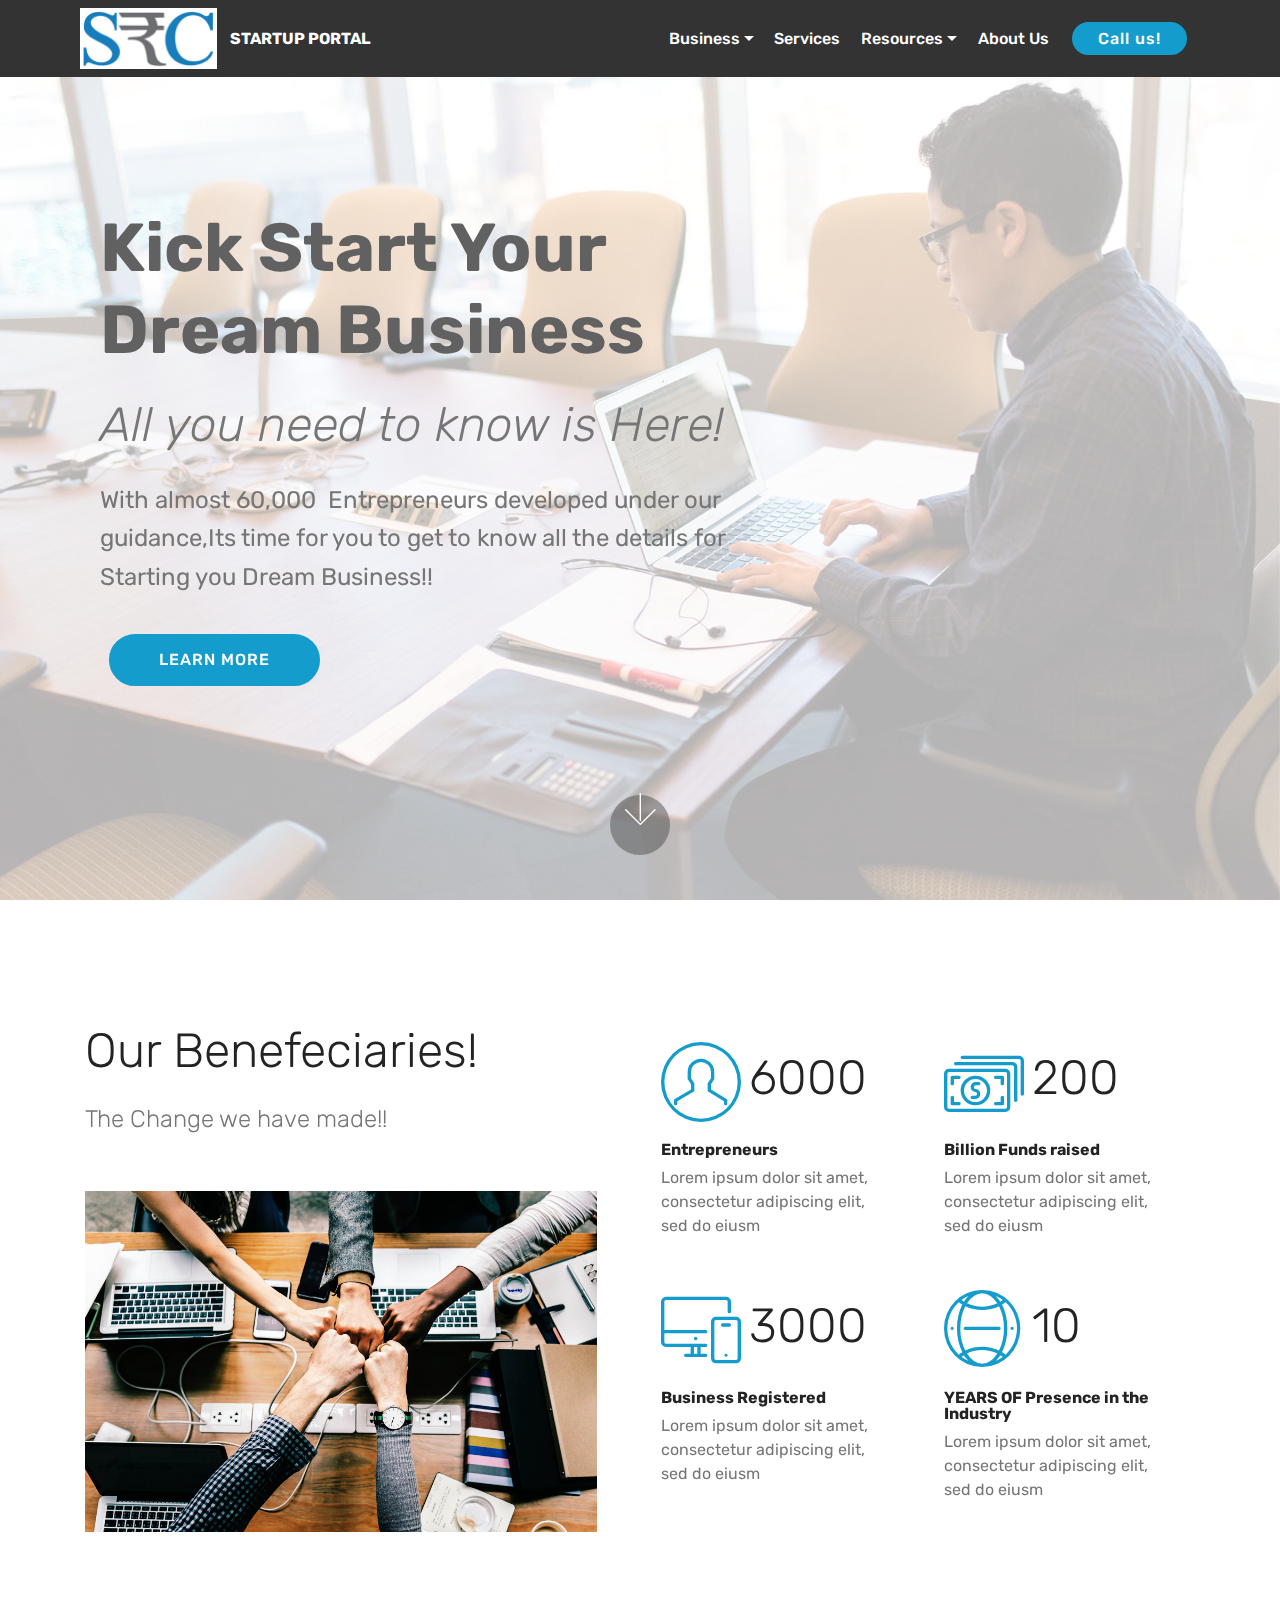
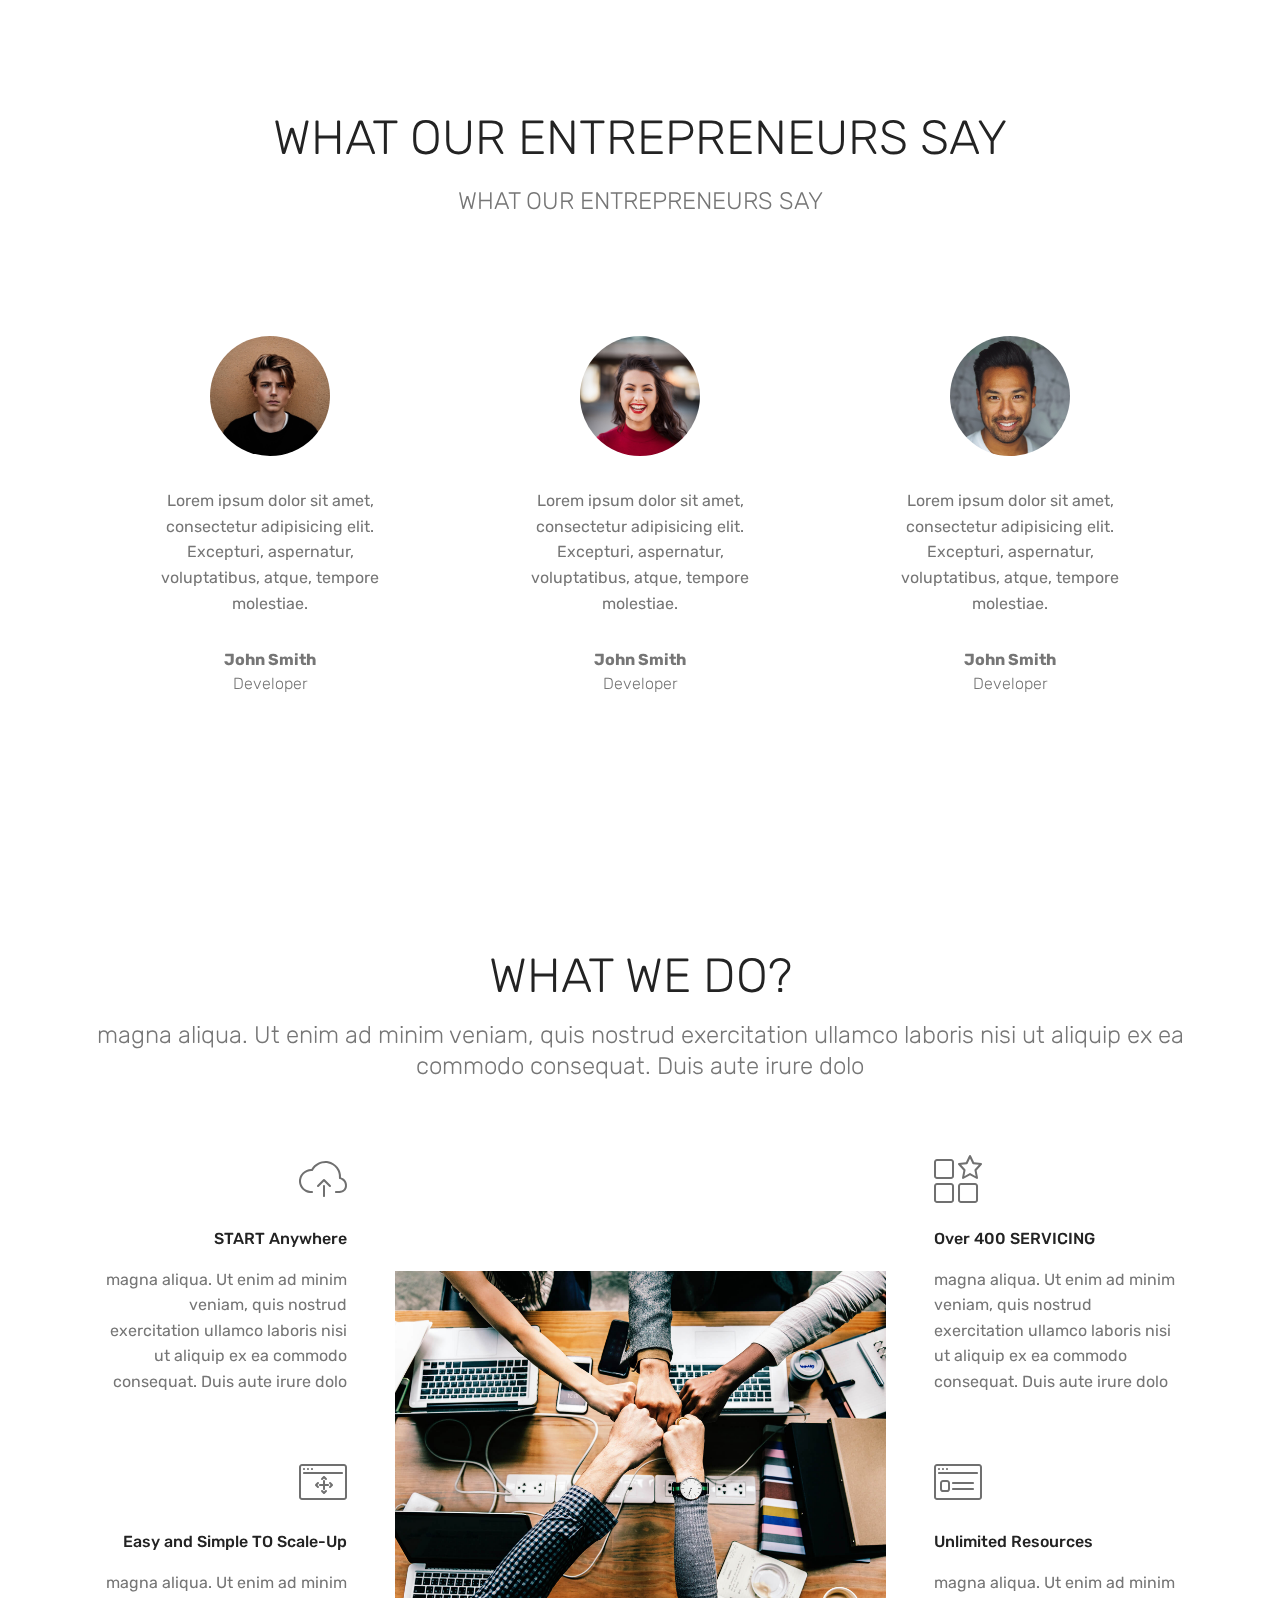
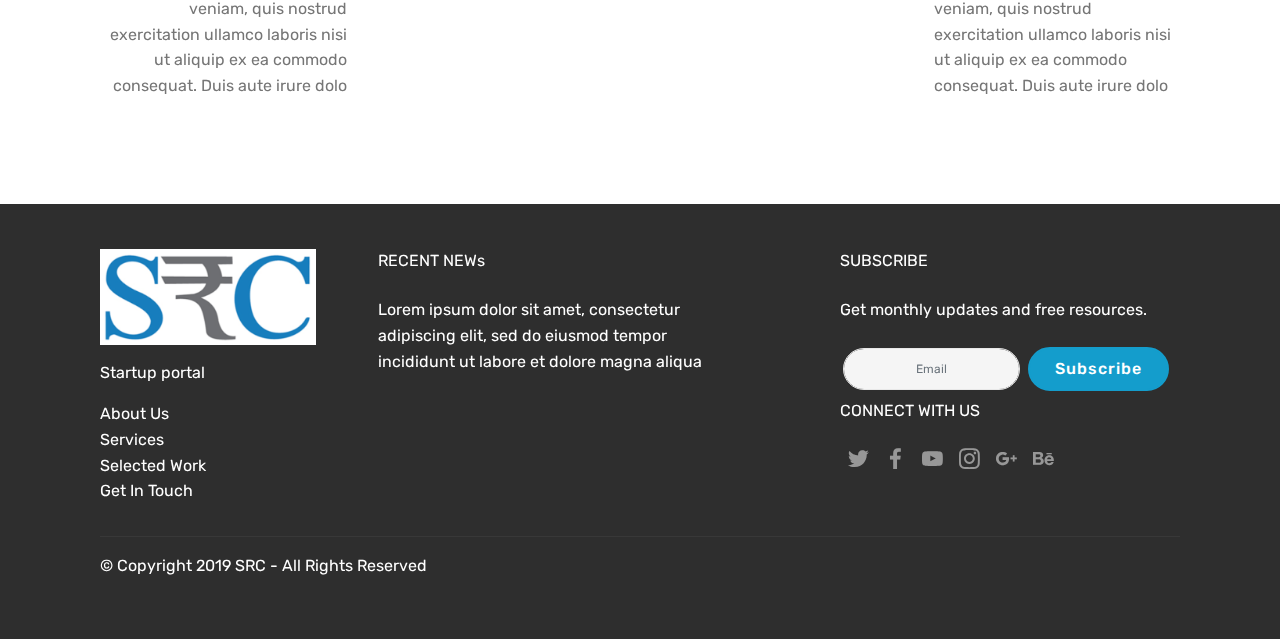
==== commit b63c2c19: "create github pages" ====
--- a/index.html
+++ b/index.html
@@ -44,7 +44,7 @@
                          <img src="assets/images/screenshot-2020-02-26-at-6.41.01-pm.png" alt="Mobirise" title="" style="height: 3.8rem;">
                     </a>
                 </span>
-                <span class="navbar-caption-wrap"><a class="navbar-caption text-white display-4" href="http://www.brandhoopla.com">
+                <span class="navbar-caption-wrap"><a class="navbar-caption text-white display-4" href="https://mobirise.co">
                         STARTUP PORTAL</a></span>
             </div>
         </div>
@@ -53,19 +53,19 @@
                     <a class="nav-link link text-white display-4" href="https://mobirise.co">
                         </a>
                 </li><li class="nav-item"><a class="nav-link link text-white display-4" href="https://mobirise.co">
-                        </a></li><li class="nav-item dropdown"><a class="nav-link link text-white dropdown-toggle display-4" href="https://mobirise.co" aria-expanded="false" data-toggle="dropdown-submenu">Business</a><div class="dropdown-menu"><a class="text-white dropdown-item display-4" href="https://mobirise.co" aria-expanded="false">Food Industry</a><a class="text-white dropdown-item display-4" href="https://mobirise.co" aria-expanded="false">Fashion Industry</a><a class="text-white dropdown-item display-4" href="https://mobirise.co" aria-expanded="false">Software Industry</a><a class="text-white dropdown-item display-4" href="https://mobirise.co" aria-expanded="false">Manufacture Industry<br></a></div></li><li class="nav-item"><a class="nav-link link text-white display-4" href="page1.html" aria-expanded="false">Services</a></li><li class="nav-item dropdown"><a class="nav-link link text-white dropdown-toggle display-4" href="https://mobirise.co" aria-expanded="false" data-toggle="dropdown-submenu">Resources</a><div class="dropdown-menu"><a class="text-white dropdown-item display-4" href="https://mobirise.co" aria-expanded="false">MSME Tools</a><a class="text-white dropdown-item display-4" href="https://mobirise.co" aria-expanded="false">MSME checklists</a><a class="text-white dropdown-item display-4" href="https://mobirise.co" aria-expanded="false">Templates to start</a><a class="text-white dropdown-item display-4" href="https://mobirise.co" aria-expanded="false">SRC Mentors</a><a class="text-white dropdown-item display-4" href="https://mobirise.co" aria-expanded="false">New Item</a></div></li>
+                        </a></li><li class="nav-item dropdown"><a class="nav-link link text-white dropdown-toggle display-4" href="https://mobirise.co" aria-expanded="false" data-toggle="dropdown-submenu">Business</a><div class="dropdown-menu"><a class="text-white dropdown-item display-4" href="https://mobirise.co" aria-expanded="false">Food Industry</a><a class="text-white dropdown-item display-4" href="https://mobirise.co" aria-expanded="false">Fashion Industry</a><a class="text-white dropdown-item display-4" href="https://mobirise.co" aria-expanded="false">Software Industry</a><a class="text-white dropdown-item display-4" href="https://mobirise.co" aria-expanded="false">Manufacture Industry<br></a></div></li><li class="nav-item"><a class="nav-link link text-white display-4" href="page1.html" aria-expanded="false">Services</a></li><li class="nav-item dropdown"><a class="nav-link link text-white dropdown-toggle display-4" href="https://mobirise.co" aria-expanded="true" data-toggle="dropdown-submenu">Resources</a><div class="dropdown-menu"><a class="text-white dropdown-item display-4" href="https://mobirise.co" aria-expanded="false">MSME Tools</a><a class="text-white dropdown-item display-4" href="https://mobirise.co" aria-expanded="false">MSME checklists</a><a class="text-white dropdown-item display-4" href="https://mobirise.co" aria-expanded="false">Templates to start</a><a class="text-white dropdown-item display-4" href="https://mobirise.co" aria-expanded="false">SRC Mentors</a><a class="text-white dropdown-item display-4" href="https://mobirise.co" aria-expanded="false">New Item</a></div></li>
                 <li class="nav-item">
                     <a class="nav-link link text-white display-4" href="index.html#counters2-3">
                         
                         About Us
                     </a>
                 </li></ul>
-            <div class="navbar-buttons mbr-section-btn"><a class="btn btn-sm btn-primary display-4" href="tel:8072447576">Call us!</a></div>
+            <div class="navbar-buttons mbr-section-btn"><a class="btn btn-sm btn-primary display-4" href="https://mobirise.co">Call us!</a></div>
         </div>
     </nav>
 </section>
 
-<section class="engine"><a href="https://mobirise.info/u">bootstrap html templates</a></section><section class="header9 cid-rRBWFcwyQE mbr-fullscreen mbr-parallax-background" id="header9-0">
+<section class="engine"><a href="https://mobirise.info/m">web design templates</a></section><section class="header9 cid-rRBWFcwyQE mbr-fullscreen mbr-parallax-background" id="header9-0">
 
     
 
@@ -118,7 +118,7 @@
                                 <h4 class="mbr-content-title mbr-bold mbr-fonts-style display-7">
                                     Entrepreneurs</h4>
                                 <p class="mbr-content-text mbr-fonts-style display-7">
-                                    Through our Start-up portal,we have helped 60k plus enterpreuners kick start their business dreams</p>
+                                    Lorem ipsum dolor sit amet, consectetur adipiscing elit, sed do eiusm</p>
                             </div>
                         </div>
                     </div>
@@ -132,7 +132,7 @@
                             <div class="card-text">
                                 <h4 class="mbr-content-title mbr-bold mbr-fonts-style display-7">Billion Funds raised</h4>
                                 <p class="mbr-content-text mbr-fonts-style display-7">
-                                    Choose from the large selection of latest pre-made blocks.
+                                    Lorem ipsum dolor sit amet, consectetur adipiscing elit, sed do eiusm
                                 </p>
                             </div>
                         </div>
@@ -148,7 +148,7 @@
                                 <h4 class="mbr-content-title mbr-bold mbr-fonts-style display-7">
                                     Business Registered</h4>
                                 <p class="mbr-content-text mbr-fonts-style display-7">
-                                        One of Bootstrap's big point is responsiveness 
+                                        Lorem ipsum dolor sit amet, consectetur adipiscing elit, sed do eiusm 
                                 </p>
                             </div>
                         </div>
@@ -160,11 +160,9 @@
                                 <h3 class="count py-3 mbr-fonts-style display-2">10&nbsp;<br></h3>
                             </div>
                             <div class="card-texts">
-                                <h4 class="mbr-content-title mbr-bold mbr-fonts-style display-7">
-                                    Presence in the Industry</h4>
+                                <h4 class="mbr-content-title mbr-bold mbr-fonts-style display-7">YEARS OF Presence in the Industry</h4>
                                 <p class="mbr-content-text mbr-fonts-style display-7">
-                                        Mobirise make it easy for you to use Google fonts on your website easily and freely.
-                                </p>
+                                        Lorem ipsum dolor sit amet, consectetur adipiscing elit, sed do eiusm</p>
                             </div>
                         </div>
                     </div>
@@ -381,9 +379,7 @@
             <div class="col-md-4 col-sm-8">
                 <p class="mb-4 foot-title mbr-fonts-style display-7">
                     RECENT NEWs</p>
-                <p class="mbr-text mbr-fonts-style foot-text display-7">
-                    magna aliqua. Ut enim ad minim veniam, quis nostrud exercitation ullamco laboris nisi ut aliquip ex ea commodo consequat. Duis aute irure dolo                    <br>
-                    <br>Lorem ipsum dolor sit amet, consectetur adipiscing elit, sed do eiusmod tempor incididunt ut labore et dolore&nbsp;</p>
+                <p class="mbr-text mbr-fonts-style foot-text display-7">Lorem ipsum dolor sit amet, consectetur adipiscing elit, sed do eiusmod tempor incididunt ut labore et dolore magna aliqua</p>
             </div>
             <div class="col-md-4 offset-md-1 col-sm-12">
                 <p class="mb-4 foot-title mbr-fonts-style display-7">
@@ -394,7 +390,7 @@
                 </p>
                 <div class="media-container-column" data-form-type="formoid">
                     <!---Formbuilder Form--->
-                    <form action="https://mobirise.com/" method="POST" class="mbr-form form-with-styler" data-form-title="Mobirise Form"><input type="hidden" name="email" data-form-email="true" value="frZ+NT+cbniB1KZOSmqA92zVURKR4Gs0/bw1RG0/AQmCn1d4LN8owEEVdyjForwRm0pzZTdynzLoaiznPD9od8bMODbiAc+VAu1ltmtL+MNpnjZwAWXDwu1jqHbdb31a">
+                    <form action="https://mobirise.com/" method="POST" class="mbr-form form-with-styler" data-form-title="Mobirise Form"><input type="hidden" name="email" data-form-email="true" value="sTe7SZOPuMEwKKtNJKGidob44x3ZCWA8miWtmmphkEhkIM/fLP3l4XJ8UyGV9NzBLSJnq1VbzMmjQgHzwRl4oYsdyyn7MGhxCZbciGKzChflcQxKrfc8UegatPlftvf8">
                         <div class="row form-inline justify-content-center">
                             <div hidden="hidden" data-form-alert="" class="alert alert-success col-12">Thanks for filling out the form!</div>
                             <div hidden="hidden" data-form-alert-danger="" class="alert alert-danger col-12">
@@ -456,7 +452,7 @@
             <div class="media-container-row mbr-white">
                 <div class="col-sm-12 copyright">
                     <p class="mbr-text mbr-fonts-style display-7">
-                        © Copyright 2019 Mobirise - All Rights Reserved
+                        © Copyright 2019 SRC - All Rights Reserved
                     </p>
                 </div>
             </div>
--- a/assets/mobirise/css/mbr-additional.css
+++ b/assets/mobirise/css/mbr-additional.css
@@ -1900,3 +1900,109 @@
   width: 100%;
   overflow: hidden;
 }
+.cid-rSyeluXk2t {
+  padding-top: 90px;
+  padding-bottom: 90px;
+  background-color: #efefef;
+}
+.cid-rSyeluXk2t .pricing {
+  padding: 3.3rem;
+  color: #767676;
+  background-color: #fff;
+}
+@media (max-width: 767px) {
+  .cid-rSyeluXk2t .pricing {
+    padding: 1.5rem;
+  }
+}
+.cid-rSyeluXk2t .plan-header,
+.cid-rSyeluXk2t .plan-body {
+  background-color: #fff;
+}
+.cid-rSyeluXk2t .plan-title {
+  margin-top: 1.4rem;
+}
+.cid-rSyeluXk2t .price-figure {
+  font-weight: 700;
+  color: #232323;
+}
+@media (max-width: 550px) {
+  .cid-rSyeluXk2t .price-figure {
+    font-size: 4.25rem;
+  }
+}
+.cid-rSyeluXk2t .price-value {
+  font-weight: 700;
+  vertical-align: top;
+}
+.cid-rSyeluXk2t hr {
+  margin: 2rem 0;
+}
+.cid-rSyeKoeWTW {
+  padding-top: 60px;
+  padding-bottom: 60px;
+  background-color: #2e2e2e;
+}
+@media (max-width: 767px) {
+  .cid-rSyeKoeWTW .content {
+    text-align: center;
+  }
+  .cid-rSyeKoeWTW .content > div:not(:last-child) {
+    margin-bottom: 2rem;
+  }
+}
+@media (max-width: 767px) {
+  .cid-rSyeKoeWTW .media-wrap {
+    margin-bottom: 1rem;
+  }
+}
+.cid-rSyeKoeWTW .media-wrap .mbr-iconfont-logo {
+  font-size: 7.5rem;
+  color: #f36;
+}
+.cid-rSyeKoeWTW .media-wrap img {
+  height: 6rem;
+}
+@media (max-width: 767px) {
+  .cid-rSyeKoeWTW .footer-lower .copyright {
+    margin-bottom: 1rem;
+    text-align: center;
+  }
+}
+.cid-rSyeKoeWTW .footer-lower hr {
+  margin: 1rem 0;
+  border-color: #fff;
+  opacity: .05;
+}
+.cid-rSyeKoeWTW .footer-lower .social-list {
+  padding-left: 0;
+  margin-bottom: 0;
+  list-style: none;
+  display: flex;
+  -webkit-flex-wrap: wrap;
+  flex-wrap: wrap;
+  -webkit-justify-content: flex-end;
+  justify-content: flex-end;
+}
+.cid-rSyeKoeWTW .footer-lower .social-list .mbr-iconfont-social {
+  font-size: 1.3rem;
+  color: #fff;
+}
+.cid-rSyeKoeWTW .footer-lower .social-list .soc-item {
+  margin: 0 .5rem;
+}
+.cid-rSyeKoeWTW .footer-lower .social-list a {
+  margin: 0;
+  opacity: .5;
+  -webkit-transition: .2s linear;
+  transition: .2s linear;
+}
+.cid-rSyeKoeWTW .footer-lower .social-list a:hover {
+  opacity: 1;
+}
+@media (max-width: 767px) {
+  .cid-rSyeKoeWTW .footer-lower .social-list {
+    -webkit-justify-content: center;
+    justify-content: center;
+  }
+}
--- a/assets/mobirise/css/mbr-additional.css
+++ b/assets/mobirise/css/mbr-additional.css
@@ -1900,3 +1900,109 @@
   width: 100%;
   overflow: hidden;
 }
+.cid-rSyeluXk2t {
+  padding-top: 90px;
+  padding-bottom: 90px;
+  background-color: #efefef;
+}
+.cid-rSyeluXk2t .pricing {
+  padding: 3.3rem;
+  color: #767676;
+  background-color: #fff;
+}
+@media (max-width: 767px) {
+  .cid-rSyeluXk2t .pricing {
+    padding: 1.5rem;
+  }
+}
+.cid-rSyeluXk2t .plan-header,
+.cid-rSyeluXk2t .plan-body {
+  background-color: #fff;
+}
+.cid-rSyeluXk2t .plan-title {
+  margin-top: 1.4rem;
+}
+.cid-rSyeluXk2t .price-figure {
+  font-weight: 700;
+  color: #232323;
+}
+@media (max-width: 550px) {
+  .cid-rSyeluXk2t .price-figure {
+    font-size: 4.25rem;
+  }
+}
+.cid-rSyeluXk2t .price-value {
+  font-weight: 700;
+  vertical-align: top;
+}
+.cid-rSyeluXk2t hr {
+  margin: 2rem 0;
+}
+.cid-rSyeKoeWTW {
+  padding-top: 60px;
+  padding-bottom: 60px;
+  background-color: #2e2e2e;
+}
+@media (max-width: 767px) {
+  .cid-rSyeKoeWTW .content {
+    text-align: center;
+  }
+  .cid-rSyeKoeWTW .content > div:not(:last-child) {
+    margin-bottom: 2rem;
+  }
+}
+@media (max-width: 767px) {
+  .cid-rSyeKoeWTW .media-wrap {
+    margin-bottom: 1rem;
+  }
+}
+.cid-rSyeKoeWTW .media-wrap .mbr-iconfont-logo {
+  font-size: 7.5rem;
+  color: #f36;
+}
+.cid-rSyeKoeWTW .media-wrap img {
+  height: 6rem;
+}
+@media (max-width: 767px) {
+  .cid-rSyeKoeWTW .footer-lower .copyright {
+    margin-bottom: 1rem;
+    text-align: center;
+  }
+}
+.cid-rSyeKoeWTW .footer-lower hr {
+  margin: 1rem 0;
+  border-color: #fff;
+  opacity: .05;
+}
+.cid-rSyeKoeWTW .footer-lower .social-list {
+  padding-left: 0;
+  margin-bottom: 0;
+  list-style: none;
+  display: flex;
+  -webkit-flex-wrap: wrap;
+  flex-wrap: wrap;
+  -webkit-justify-content: flex-end;
+  justify-content: flex-end;
+}
+.cid-rSyeKoeWTW .footer-lower .social-list .mbr-iconfont-social {
+  font-size: 1.3rem;
+  color: #fff;
+}
+.cid-rSyeKoeWTW .footer-lower .social-list .soc-item {
+  margin: 0 .5rem;
+}
+.cid-rSyeKoeWTW .footer-lower .social-list a {
+  margin: 0;
+  opacity: .5;
+  -webkit-transition: .2s linear;
+  transition: .2s linear;
+}
+.cid-rSyeKoeWTW .footer-lower .social-list a:hover {
+  opacity: 1;
+}
+@media (max-width: 767px) {
+  .cid-rSyeKoeWTW .footer-lower .social-list {
+    -webkit-justify-content: center;
+    justify-content: center;
+  }
+}
